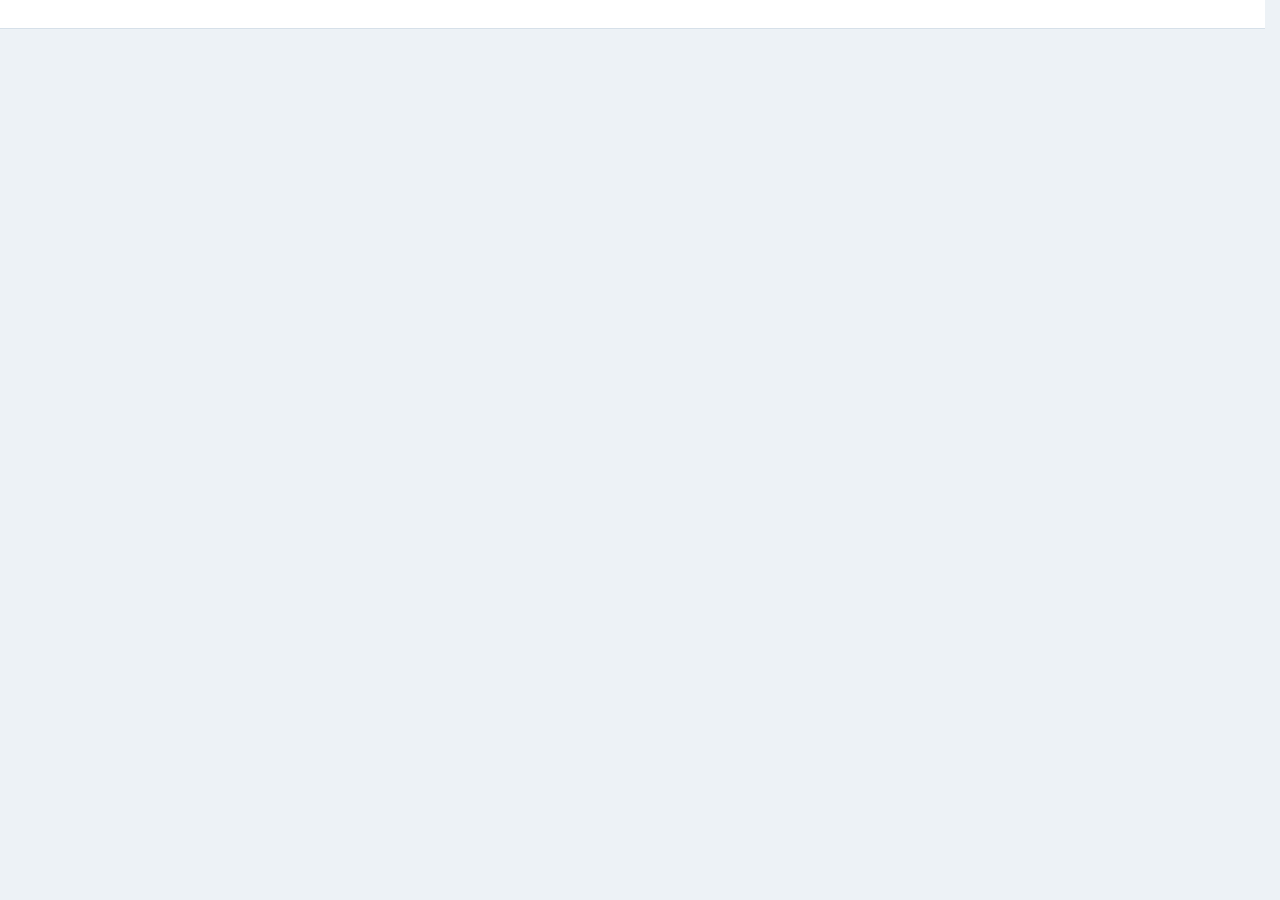
==== planner/index.html @ f63db045 "Planner ZenCar: pagina di accesso all'applicazione (cartella planner/) Solo il guscio senza logica: " ====
<!doctype html>
<html lang="it" data-theme="light" data-look="control">
<head>
<meta charset="utf-8">
<meta name="viewport" content="width=device-width, initial-scale=1, viewport-fit=cover">
<meta http-equiv="Content-Security-Policy" content="default-src 'self'; script-src 'self' https://cdn.jsdelivr.net https://cdnjs.cloudflare.com; worker-src 'self' blob:; style-src 'self' 'unsafe-inline' https://fonts.googleapis.com; font-src https://fonts.gstatic.com; connect-src 'self' https://lnkcymbocvonmaklofzm.supabase.co wss://lnkcymbocvonmaklofzm.supabase.co http://127.0.0.1:54321 ws://127.0.0.1:54321 https://cdnjs.cloudflare.com; img-src 'self' data: blob:; base-uri 'none'; form-action 'none'">
<meta name="referrer" content="no-referrer">
<title>Pianificazione Carrozzeria</title>
<link rel="preconnect" href="https://fonts.googleapis.com">
<link rel="preconnect" href="https://fonts.gstatic.com" crossorigin>
<link href="https://fonts.googleapis.com/css2?family=DM+Sans:opsz,wght@9..40,400;9..40,500;9..40,600;9..40,700&family=Inter:wght@300;400;500;600;700&family=Figtree:wght@300;400;500;600;700&family=Arimo:wght@400;500;600;700&display=swap" rel="stylesheet">
<link rel="stylesheet" href="planning.css">
<link rel="stylesheet" href="accesso.css">
</head>
<body>
<!-- le parti della pagina le riempie il server (server/planning.js) -->
<header class="top" data-k="intestazione"></header>
<main id="main" data-k="main"></main>
<dialog id="dlg" data-k="dlg"></dialog>
<div id="pop" class="pop" data-k="pop" hidden></div>
<script src="https://cdn.jsdelivr.net/npm/@supabase/supabase-js@2.117.2/dist/umd/supabase.js" integrity="sha384-Rj26LVGvoeRVR6+mwQmFfcR3QOBEwT+ZmuCWpuiqeTzJpCs0ER4ITAWGb4Hiy3Ok" crossorigin="anonymous"></script>
<script src="https://cdn.jsdelivr.net/npm/morphdom@2.7.8/dist/morphdom-umd.min.js" integrity="sha384-H9LbLjNYOs1B0xEiev/dWN+wPEUa21jl7OhKSNLbyKgwDD91VLJGCgvFUE2WvmTa" crossorigin="anonymous"></script>
<script src="config.js"></script>
<script src="guscio.js"></script>
<script src="accesso.js"></script>
</body>
</html>
---- planner/planning.css ----
/* Stile del planning: copiato da legacy/planning-v4.html (tutti i blocchi <style>, nello stesso ordine). */
:root{
  --bg:#E6E9EB; --surface:#FFFFFF; --surface-2:#F3F5F6; --ink:#1D2733; --muted:#5D6A77; --line:#CBD2D8;
  --grid:#E3E7EA; --grid-strong:#C3CBD2;
  --tape:#EBC65C; --tape-ink:#3B2F07; --ok:#2E8B57; --warn:#B9800F; --bad:#C0392B; --focus:#2F6FB2;
  --c-sr:#2F9E5E; --c-lat:#7E4FB8; --c-pv:#E8901C; --c-luc:#E0579B;
  --r:6px;
  --f:"Barlow",system-ui,-apple-system,"Segoe UI",Roboto,Arial,sans-serif;
  --fc:"Barlow Condensed","Arial Narrow",system-ui,sans-serif;
  box-sizing:border-box;
  padding-top:env(safe-area-inset-top,0px); padding-bottom:env(safe-area-inset-bottom,0px);
}
@media (prefers-color-scheme: dark){
  :root:not([data-theme="light"]){
    --bg:#151A20; --surface:#1E252D; --surface-2:#242C35; --ink:#E5EAEE; --muted:#9AA6B2; --line:#35404B;
    --grid:#232B33; --grid-strong:#36414C; --tape:#E3BD52; --tape-ink:#2A2104; --focus:#6FA6E0;
  }
}
:root[data-theme="dark"]{
  --bg:#151A20; --surface:#1E252D; --surface-2:#242C35; --ink:#E5EAEE; --muted:#9AA6B2; --line:#35404B;
  --grid:#232B33; --grid-strong:#36414C; --tape:#E3BD52; --tape-ink:#2A2104; --focus:#6FA6E0;
}
*,*::before,*::after{box-sizing:inherit}
[hidden]{display:none!important}
html{scroll-padding-top:env(safe-area-inset-top,0px)}
body{margin:0;background:var(--bg);color:var(--ink);font:15px/1.45 var(--f)}
button,input,select{font:inherit;color:inherit}
:focus-visible{outline:2px solid var(--focus);outline-offset:2px}
.top{position:sticky;top:env(safe-area-inset-top,0px);z-index:30;display:flex;align-items:center;gap:20px;flex-wrap:wrap;
  padding:10px 18px;background:var(--surface);border-bottom:1px solid var(--line)}
.brand{font:700 21px/1 var(--fc);letter-spacing:.01em;white-space:nowrap}
.brand .tape{background:var(--tape);color:var(--tape-ink);padding:3px 8px 2px;margin-right:2px;display:inline-block;transform:rotate(-1.5deg)}
.tabs{display:flex;gap:2px;flex-wrap:wrap}
.tabs button{border:0;background:none;padding:8px 12px;font:600 16px/1 var(--fc);color:var(--muted);cursor:pointer;border-radius:4px}
.tabs button:hover{color:var(--ink);background:var(--surface-2)}
.tabs button[aria-selected="true"]{color:var(--tape-ink);background:var(--tape)}
.save{margin-left:auto;font-size:13px;color:var(--muted)}
.save.bad{color:var(--bad)}
.alerts{margin-left:auto;border:0;background:var(--bad);color:#fff;border-radius:20px;padding:5px 12px;font:600 14px/1 var(--fc);cursor:pointer}
.alerts:not([hidden]) + .save{margin-left:0}
.qbox ~ .alerts,.qbox ~ .save{margin-left:0}
main{padding:16px 18px 40px;max-width:100%}
h2{font:700 24px/1.1 var(--fc);margin:0 0 4px}
h3{font:600 18px/1.2 var(--fc);margin:0}
.sub{color:var(--muted);margin:0 0 14px;max-width:72ch}
.bar{display:flex;align-items:center;gap:8px;flex-wrap:wrap;margin-bottom:12px}
.btn{border:1px solid var(--line);background:var(--surface);padding:7px 12px;border-radius:var(--r);cursor:pointer;font-weight:500;white-space:nowrap}
.btn:hover{border-color:var(--grid-strong);background:var(--surface-2)}
.btn.pri{background:var(--ink);color:var(--surface);border-color:var(--ink)}
.btn.pri:hover{opacity:.9}
.btn.tape{background:var(--tape);color:var(--tape-ink);border-color:transparent;font-weight:600}
.btn.danger{color:var(--bad)}
.btn.sm{padding:4px 9px;font-size:13px}
.btn[disabled]{opacity:.45;cursor:not-allowed}
select,input[type=text],input[type=number],input[type=date]{border:1px solid var(--line);background:var(--surface);border-radius:var(--r);padding:6px 8px;min-width:0}
input[type=number]{width:74px}
select.need{border-color:var(--bad);box-shadow:0 0 0 1px var(--bad)}
label.chk{display:inline-flex;align-items:center;gap:6px;cursor:pointer}
.muted{color:var(--muted)}
.small{font-size:13px}
.spacer{flex:1}
.panel{background:var(--surface);border:1px solid var(--line);border-radius:8px;padding:14px}
.empty{background:var(--surface);border:1px dashed var(--grid-strong);border-radius:8px;padding:28px;text-align:center}
.empty p{margin:0 0 14px;color:var(--muted)}
.note{background:var(--surface-2);border-left:3px solid var(--tape);padding:8px 10px;font-size:14px;border-radius:0 5px 5px 0}
.note.bad{border-left-color:var(--bad)}
.tag{display:inline-block;font:600 12px/1 var(--fc);padding:3px 6px 2px;border-radius:3px;background:var(--surface-2);border:1px solid var(--line);margin-left:6px}
.tag.y{background:var(--tape);color:var(--tape-ink);border-color:transparent}
.actions{display:flex;gap:6px;flex-wrap:wrap}
.row{display:flex;align-items:center;gap:8px;flex-wrap:wrap}
.dot{display:inline-block;width:11px;height:11px;border-radius:3px;background:var(--c);vertical-align:-1px;flex:none}

/* ---------- Calendario a giorni ---------- */
.week{display:grid;gap:10px;overflow-x:auto;padding-bottom:6px}
.day{background:var(--surface);border:1px solid var(--line);border-radius:8px;display:flex;flex-direction:column;min-width:0}
.day.today{border-color:var(--ink);box-shadow:0 0 0 1px var(--ink)}
.day.past{opacity:.6}
.dtop{padding:9px 11px 8px;border-bottom:1px solid var(--grid);display:flex;align-items:baseline;gap:8px}
.dtop .dn{font:700 17px/1 var(--fc)}
.day.today .dn{background:var(--tape);color:var(--tape-ink);padding:1px 5px;margin-left:-5px}
.dtop .tot{margin-left:auto;font:600 13px var(--fc);color:var(--muted);font-variant-numeric:tabular-nums}
.caps{padding:8px 11px 10px;display:grid;gap:7px;border-bottom:1px solid var(--grid);background:var(--surface-2)}
.cap{display:grid;grid-template-columns:1fr auto;gap:2px 8px;align-items:center;font-size:13px}
.cap .cn{display:flex;align-items:center;gap:6px;min-width:0;white-space:nowrap;overflow:hidden;text-overflow:ellipsis}
.cap .cv{font:600 14px var(--fc);font-variant-numeric:tabular-nums;white-space:nowrap}
.cap .cv small{font-weight:500;color:var(--muted)}
.cap .cv.over{color:var(--warn)}
.cap i{grid-column:1 / -1;display:block;height:6px;border-radius:3px;background:color-mix(in srgb,var(--c) 18%,var(--surface));overflow:hidden}
.cap i b{display:block;height:100%;background:var(--c)}
.cap.zero{opacity:.45}
.jobs{padding:8px;display:grid;gap:5px;align-content:start}
.job{display:flex;align-items:center;gap:8px;text-align:left;width:100%;border:1px solid color-mix(in srgb,var(--c) 45%,var(--line));border-left:5px solid var(--c);
  background:color-mix(in srgb,var(--c) 9%,var(--surface));border-radius:5px;padding:5px 7px;cursor:pointer;font-size:13px;line-height:1.2}
.job:hover{background:color-mix(in srgb,var(--c) 18%,var(--surface))}
.job b{font:700 14px var(--fc);letter-spacing:.03em;white-space:nowrap}
.job span{white-space:nowrap;overflow:hidden;text-overflow:ellipsis;min-width:0}
.job .h{white-space:nowrap}
.job span{color:var(--muted)}
.job .jt{display:flex;flex-direction:column;align-items:flex-start;color:var(--ink);flex:0 1 auto;line-height:1.15}
.job .jt em{font-style:normal;font-size:12px;font-weight:500;color:var(--muted);white-space:nowrap;overflow:hidden;text-overflow:ellipsis;max-width:100%}
.job .h{margin-left:auto;font:600 14px var(--fc);color:var(--ink);font-variant-numeric:tabular-nums}
.job.late{box-shadow:inset 0 0 0 1px var(--bad)}
.job.sel{outline:2px solid var(--ink);outline-offset:1px}
.status.neu{color:var(--muted)}
.tabs .cnt{display:inline-block;min-width:18px;padding:1px 5px;margin-left:3px;border-radius:9px;background:var(--ink);color:var(--surface);font-size:12px;line-height:16px;text-align:center}
.badt{color:var(--bad)}
.dgrid{display:grid;grid-template-columns:repeat(auto-fit,minmax(170px,1fr));gap:10px}
.dcell{display:grid;gap:5px}
.dcell .row{gap:6px}
.dbar{height:10px;border-radius:5px;background:color-mix(in srgb,var(--c) 16%,var(--surface));overflow:hidden;border:1px solid color-mix(in srgb,var(--c) 30%,var(--line))}
.dbar i{display:block;height:100%;background:var(--c)}
.strip{display:grid;grid-template-columns:repeat(10,minmax(92px,1fr));gap:6px;overflow-x:auto;padding-bottom:4px}
.sday{background:var(--surface);border:1px solid var(--line);border-radius:8px;padding:7px 8px;display:grid;gap:5px;justify-items:start;font-size:12px;min-height:118px}
.sday b{font:700 14px var(--fc)}
.sday.today b{background:var(--tape);color:var(--tape-ink);padding:0 4px}
.sday.dropt{outline:2px dashed var(--ink);outline-offset:2px;background:color-mix(in srgb,var(--tape) 16%,var(--surface))}
.sbars{display:flex;gap:4px;align-items:flex-end;height:40px}
.sb{display:flex;align-items:flex-end;width:12px;height:100%;border-radius:3px;background:color-mix(in srgb,var(--c) 20%,var(--surface));border:1px solid color-mix(in srgb,var(--c) 40%,var(--line));overflow:hidden}
.sb i{display:block;width:100%;background:var(--c)}
.sday{position:relative}
.pvw{position:absolute;left:6px;right:6px;bottom:6px;font:700 12px var(--fc);color:#fff;background:var(--tape);border-radius:999px;padding:3px 8px;text-align:center;white-space:nowrap;overflow:hidden;text-overflow:ellipsis;pointer-events:none}
.pvw:empty{display:none}
.pgrid{display:grid;grid-template-columns:repeat(auto-fill,minmax(230px,1fr));gap:10px}
.pcard{background:var(--surface);border:1px solid var(--line);border-radius:10px;padding:12px;display:grid;gap:8px;cursor:grab;align-content:start;box-shadow:0 1px 0 var(--line)}
.pcard:hover{border-color:var(--grid-strong)}
.pcard.focus{outline:none}
.pcard.dragging{opacity:.35}
.pcard .grip{margin-left:auto;color:var(--muted);font-size:18px;line-height:1}
.pmeta{display:flex;flex-direction:column;line-height:1.25}
.ptot{display:flex;align-items:baseline;gap:6px}
.ptot b{font:700 30px/1 var(--fc);font-variant-numeric:tabular-nums;white-space:nowrap}
.pstack{display:flex;height:10px;border-radius:5px;overflow:hidden;background:var(--grid)}
.pstack i{display:block;height:100%;background:var(--c)}
.prows{display:grid;gap:3px}
.prow{display:grid;grid-template-columns:auto 1fr auto auto;gap:6px;align-items:center;font-size:13px}
.prow b{font:600 14px var(--fc);font-variant-numeric:tabular-nums}
.prow .muted{font-size:12px;min-width:52px;text-align:right}
.pghost{position:fixed;z-index:90;pointer-events:none;display:flex;gap:8px;align-items:center;background:var(--surface);border:1px solid var(--line);border-radius:8px;padding:6px 10px;box-shadow:0 8px 22px rgba(0,0,0,.25);font:700 15px var(--fc)}
.opts{display:grid;grid-template-columns:repeat(auto-fill,minmax(112px,1fr));gap:6px}
.opt{border:1px solid var(--line);background:var(--surface);border-radius:6px;padding:6px 8px;text-align:left;cursor:pointer;display:grid;gap:1px;font-size:12px}
.opt b{font:700 14px var(--fc)}
.opt span{color:var(--muted)}
.opt:hover{border-color:var(--grid-strong)}
.opt.on{border-color:var(--ink);box-shadow:inset 0 0 0 1px var(--ink);background:color-mix(in srgb,var(--tape) 18%,var(--surface))}
.opt.on span{color:var(--ink)}
:root{--dry:#7FA7C9}
.qbox{margin-left:auto;width:210px;border:1px solid var(--line);background:var(--surface-2);border-radius:20px;padding:6px 12px;font:600 14px var(--fc);letter-spacing:.04em;text-transform:uppercase}
.qbox::placeholder{text-transform:none;letter-spacing:0;font-weight:500}
.seg{display:inline-flex;border:1px solid var(--line);border-radius:var(--r);overflow:hidden}
.seg button{border:0;background:var(--surface);padding:7px 12px;cursor:pointer;font-weight:500}
.seg button+button{border-left:1px solid var(--line)}
.seg button[aria-pressed="true"]{background:var(--ink);color:var(--surface)}
.cap em.flex{grid-column:1 / -1;font-style:normal;font-size:12px;color:var(--c);font-weight:600;filter:brightness(.8)}
.job.pin{border-left-width:7px;background:color-mix(in srgb,var(--c) 16%,var(--surface))}
.job .pinic{width:12px;height:12px;flex:none;color:var(--ink);margin-right:-4px}
.job.ess{--c:var(--dry);border-style:dashed;background:repeating-linear-gradient(135deg,color-mix(in srgb,var(--dry) 14%,var(--surface)) 0 6px,var(--surface) 6px 12px);cursor:pointer}
.job.dim{opacity:.28}
.job.hit{box-shadow:0 0 0 2px var(--tape)}
.week .job[data-drag]{cursor:grab}
.jobs > *{min-width:0}
.job{min-width:0;overflow:hidden}
.job span:not(.h){flex:1 1 auto}
body.dragmode,body.dragmode *{cursor:grabbing!important;user-select:none}
.job.dragging{opacity:.35}
.job.ghost{position:fixed;z-index:80;pointer-events:none;box-shadow:0 8px 20px rgba(0,0,0,.25);transform:rotate(-2deg)}
.day.dropt{outline:2px dashed var(--ink);outline-offset:2px;background:color-mix(in srgb,var(--tape) 12%,var(--surface))}
.day.flash{animation:fl 1.4s ease-out}
@keyframes fl{0%{box-shadow:0 0 0 4px var(--tape)}100%{box-shadow:0 0 0 0 transparent}}
.flowx{margin-left:auto;font-size:12px;color:var(--muted);white-space:nowrap}
.flowx .bad{color:var(--bad);font-weight:600}
.pedit{display:grid;gap:6px;border-top:1px solid var(--grid);padding-top:8px}
.pedit input[type=date]{padding:3px 6px;font-size:13px}
.ksum{display:grid;grid-template-columns:repeat(auto-fit,minmax(150px,1fr));gap:10px;margin-bottom:12px}
.ksum div{background:var(--surface);border:1px solid var(--line);border-radius:8px;padding:9px 12px}
.ksum span{display:block;font-size:12px;color:var(--muted)}
.ksum b{font:700 24px/1.1 var(--fc);font-variant-numeric:tabular-nums}
.lgrid{display:grid;grid-template-columns:repeat(7,minmax(0,1fr));gap:6px}
.lgrid .wd{font:600 13px var(--fc);color:var(--muted);padding-left:4px}
.lday{border:1px solid var(--line);border-left:5px solid var(--lv,var(--grid-strong));border-radius:6px;background:var(--surface);padding:6px 7px;text-align:left;cursor:pointer;display:flex;flex-direction:column;gap:4px;min-height:96px;font-size:12px;min-width:0;overflow:hidden}
.lday:hover{background:var(--surface-2)}
.lday.lv1{--lv:var(--ok)} .lday.lv2{--lv:var(--warn)} .lday.lv3{--lv:var(--bad)}
.lday.off{background:transparent;border-style:dashed;border-left-width:1px;cursor:default;color:var(--muted)}
.lday.past{opacity:.6}
.lday.today .lh b{background:var(--tape);color:var(--tape-ink);padding:0 4px}
.lh{display:flex;align-items:baseline;gap:6px}
.lh b{font:700 16px/1.1 var(--fc)}
.lh em{margin-left:auto;font:700 15px var(--fc);font-style:normal;color:var(--lv)}
.lstack{display:flex;height:7px;border-radius:3px;overflow:hidden;background:var(--grid)}
.lstack i{display:block;height:100%;background:var(--c)}
.lnum{color:var(--muted);font-variant-numeric:tabular-nums}
.lrow{display:flex;flex-wrap:wrap;gap:3px;align-items:center}
.lk{font-size:11px;color:var(--muted);width:100%}
.lt{font:600 11px/1 var(--fc);letter-spacing:.03em;border:1px solid var(--line);border-radius:3px;padding:2px 4px;white-space:nowrap}
.lt.in{background:var(--surface-2)} .lt.out{border-color:var(--ink)} .lt.out.bad{border-color:var(--bad);color:var(--bad)} .lt.more{border-style:dashed}
@media (max-width:640px){ .qbox{width:110px} .lday{min-height:56px;padding:4px} .lday .lrow,.lday .lnum{display:none} .lh em{font-size:12px} }
.car.sb .ph,.car.sb .ptrack i,.job.sb,.pop.sb .dot{--c:#98A1AA!important}
.car.sb{background:var(--surface-2);border-style:dashed}
.sbbar{display:flex;gap:8px;flex-wrap:wrap;align-items:center;margin-bottom:12px;padding:10px 12px;background:var(--surface);border:1px dashed var(--grid-strong);border-radius:8px}
.sbbar h3{font-size:16px;margin-right:4px}
.sbbar .job{width:auto}
.sbwhy{font-size:13px;color:var(--muted)}
.dops{display:flex;align-items:center;gap:6px;flex-wrap:wrap;padding:6px 11px;border-bottom:1px solid var(--grid);font-size:12px}
.dops button{border:1px solid var(--line);background:var(--surface);border-radius:5px;padding:2px 8px;cursor:pointer;font:600 13px var(--fc)}
.dops button:hover{background:var(--surface-2);border-color:var(--grid-strong)}
.dops .mod{color:var(--warn);font-weight:600}
.mgrid{display:grid;grid-template-columns:repeat(7,minmax(0,1fr));gap:6px;margin-top:10px}
.mgrid .wd{font:600 13px var(--fc);color:var(--muted);padding-left:4px}
.mday{border:1px solid var(--line);border-radius:6px;background:var(--surface);padding:6px 7px;text-align:left;cursor:pointer;display:flex;flex-direction:column;gap:1px;min-height:64px;font-size:12px;line-height:1.25;min-width:0;overflow:hidden}
.mday:hover{border-color:var(--grid-strong);background:var(--surface-2)}
.mday b{font:700 16px/1.1 var(--fc);align-self:flex-start}
.mday.off{background:transparent;border-style:dashed;cursor:default;color:var(--muted)}
.mday.mod{border-color:var(--warn);box-shadow:inset 0 0 0 1px var(--warn)}
.mday.today b{background:var(--tape);color:var(--tape-ink);padding:0 4px}
.mday .mx{color:var(--warn);font-weight:600}
.dayt input[type=number]{width:64px}
.dayt select{min-width:0;max-width:170px}
.dayt tr.abs td{color:var(--muted)}
.dayt tr.abs strong{text-decoration:line-through}
@media (max-width:640px){ .mday{min-height:48px;padding:4px} .mday span{display:none} .mday.mod b{color:var(--warn)} }
.nojobs{color:var(--muted);font-size:13px;padding:4px 3px}
.legend{display:flex;gap:14px;flex-wrap:wrap;margin-top:12px;font-size:13px;color:var(--muted);align-items:center}

/* ---------- Vetture ---------- */
.cards{display:grid;gap:10px}
.car{background:var(--surface);border:1px solid var(--line);border-radius:8px;padding:12px 14px;display:grid;gap:10px}
.car.focus{outline:2px solid var(--tape)}
.carhead{display:flex;align-items:center;gap:12px;flex-wrap:wrap}
.plate{display:inline-flex;align-items:stretch;border:1.5px solid #20262d;border-radius:4px;background:#fff;color:#111;font:700 17px/1 var(--fc);letter-spacing:.06em;overflow:hidden}
.plate::before,.plate::after{content:"";width:9px;background:#1F4AA8}
.plate b{padding:5px 8px 4px;font-weight:700}
.carmeta{display:flex;flex-direction:column}
.carmeta strong{font-weight:600}
.status{margin-left:auto;font:600 14px var(--fc);padding:3px 9px;border-radius:20px;border:1.5px solid currentColor;white-space:nowrap}
.status.ok{color:var(--ok)} .status.warn{color:var(--warn)} .status.bad{color:var(--bad)}
.dates{display:flex;gap:18px;flex-wrap:wrap;font-size:14px}
.dates div span{display:block;font-size:12px;color:var(--muted)}
.dates .alert{color:var(--bad);font-weight:600}
.chain{display:flex;gap:6px;flex-wrap:wrap}
.ph{display:flex;gap:7px;align-items:flex-start;border:1px solid var(--line);border-left:5px solid var(--c);border-radius:5px;padding:5px 8px;font-size:13px;line-height:1.25;min-width:130px;background:var(--surface);cursor:pointer}
.ph b{display:block;font:600 14px var(--fc)}
.ph .when{color:var(--muted)}
.ph.done{background:color-mix(in srgb,var(--c) 12%,var(--surface))}
.ph.done b{text-decoration:line-through}
.ph input{margin:2px 0 0}
.ptrack{display:flex;height:8px;border-radius:4px;overflow:hidden;background:var(--grid);max-width:560px}
.ptrack i{display:block;height:100%;background:color-mix(in srgb,var(--c) 22%,var(--surface));box-shadow:inset -2px 0 0 var(--surface)}
.ptrack i.done{background:var(--c)}

/* ---------- Operai ---------- */
.wtop{display:flex;gap:18px;flex-wrap:wrap;align-items:flex-end}
.wtop label{display:grid;gap:4px;font-size:13px;color:var(--muted)}
.wtop label input{color:var(--ink);font-size:16px}
.wtop .big{width:90px;font:700 22px var(--fc);padding:4px 8px}
.wtable{width:100%;border-collapse:collapse;font-size:14px}
.wtable td,.wtable th{text-align:left;padding:7px 8px;border-bottom:1px solid var(--grid);vertical-align:middle}
.wtable th{font:600 13px var(--fc);color:var(--muted)}
.wtable td.n{font:700 16px var(--fc);color:var(--muted);width:34px}
.wtable select{min-width:190px}
.wtable input[type=text]{width:150px}
.split{display:flex;gap:6px;flex-wrap:wrap;font-size:13px}
.split span{display:inline-flex;align-items:center;gap:4px;white-space:nowrap}
.potgrid{display:grid;grid-template-columns:repeat(auto-fit,minmax(170px,1fr));gap:10px;margin-top:10px}
.pot{border:1px solid var(--line);border-top:5px solid var(--c);border-radius:6px;padding:10px 12px;background:var(--surface)}
.pot b{display:block;font:700 26px/1 var(--fc);margin-top:4px;font-variant-numeric:tabular-nums}
.pot span{font-size:13px;color:var(--muted)}

/* ---------- Impostazioni ---------- */
.sgrid{display:grid;grid-template-columns:repeat(auto-fit,minmax(280px,1fr));gap:12px;align-items:start}
.fl{display:grid;gap:10px}
.fl .row > span.lbl{font-size:13px;color:var(--muted);min-width:150px}
.days{display:flex;gap:4px;flex-wrap:wrap}
.days label{border:1px solid var(--line);border-radius:5px;padding:4px 8px;cursor:pointer;font-size:14px}
.days input{margin-right:4px}

/* ---------- Dialog / popover ---------- */
dialog{border:1px solid var(--line);border-radius:10px;background:var(--surface);color:var(--ink);padding:0;width:min(600px,94vw);max-height:90vh}
dialog::backdrop{background:rgba(10,14,18,.45)}
.dh{padding:14px 18px;border-bottom:1px solid var(--grid);display:flex;align-items:center;gap:10px}
.db{padding:14px 18px;overflow:auto;max-height:calc(90vh - 130px);display:grid;gap:12px}
.df{padding:12px 18px;border-top:1px solid var(--grid);display:flex;gap:8px;justify-content:flex-end;flex-wrap:wrap}
.fgrid{display:grid;grid-template-columns:repeat(auto-fit,minmax(170px,1fr));gap:10px}
.fgrid label{display:grid;gap:3px;font-size:13px;color:var(--muted)}
.fgrid label input,.fgrid label select{color:var(--ink);font-size:15px}
.phtable{width:100%;border-collapse:collapse;font-size:14px}
.phtable td,.phtable th{padding:5px 6px;border-bottom:1px solid var(--grid);text-align:left}
.phtable th{font:600 13px var(--fc);color:var(--muted)}
.pop{position:fixed;z-index:50;background:var(--surface);border:1px solid var(--line);border-radius:8px;box-shadow:0 8px 28px rgba(0,0,0,.2);padding:12px 14px;width:330px;max-width:calc(100vw - 16px);display:grid;gap:8px;font-size:14px}
.pop .carhead{flex-wrap:nowrap;gap:8px}
.pop .carhead .muted{overflow:hidden;text-overflow:ellipsis;white-space:nowrap;min-width:0}
.pop strong{white-space:nowrap}
.pop .pl{display:grid;gap:3px}
.pop .pl div{display:flex;align-items:center;gap:6px}
.pop .pl div.cur{font-weight:600}
.pop .pl div.dn{text-decoration:line-through;color:var(--muted)}
.x{margin-left:auto;border:0;background:none;font-size:22px;line-height:1;width:32px;height:32px;border-radius:6px;cursor:pointer;color:var(--muted);flex:none}
.x:hover{background:var(--surface-2);color:var(--ink)}

/* ---------- Importa ---------- */
.imp{display:grid;grid-template-columns:minmax(260px,360px) minmax(0,1fr);gap:16px;align-items:start}
@media (max-width:900px){ .imp{grid-template-columns:1fr} }
.drop{border:2px dashed var(--grid-strong);border-radius:10px;padding:26px 18px;text-align:center;background:var(--surface);display:grid;gap:10px;justify-items:center}
.drop.over{border-color:var(--tape);background:color-mix(in srgb,var(--tape) 14%,var(--surface))}
.drop h3{font-size:20px}
.drop p{margin:0;color:var(--muted);font-size:14px;max-width:34ch}
.flow{display:grid;gap:6px;font-size:14px}
.flow div{display:flex;gap:8px;align-items:baseline}
.flow b{font:700 15px var(--fc);background:var(--ink);color:var(--surface);min-width:22px;text-align:center;border-radius:3px;padding:1px 0}
.calc{width:100%;border-collapse:collapse;font-size:14px}
.calc th,.calc td{padding:6px 8px;border-bottom:1px solid var(--grid);text-align:left;vertical-align:middle}
.calc th{font:600 13px var(--fc);color:var(--muted)}
.calc td.n,.calc th.n{text-align:right;font-variant-numeric:tabular-nums}
.calc input[type=number]{width:80px;text-align:right}
.calc tr.tot td{font-weight:600;border-bottom:2px solid var(--grid-strong)}
.spin{display:inline-block;width:16px;height:16px;border:2px solid var(--grid-strong);border-top-color:var(--ink);border-radius:50%;animation:sp 0.9s linear infinite;vertical-align:-3px;margin-right:6px}
@keyframes sp{to{transform:rotate(360deg)}}
.pratica{font-size:13px;color:var(--muted)}
@media (max-width:640px){ main{padding:12px 10px 40px} .top{gap:10px;padding:8px 10px} .status{margin-left:0} }
@media (prefers-reduced-motion: reduce){ *{transition:none!important;animation:none!important} }

/* ================= Stile "Morbido": bianco, grigi chiari, selezioni arancioni ================= */
:root,:root:not([data-theme="light"]),:root[data-theme="dark"]{
  color-scheme:light;
  --bg:#FFFFFF; --surface:#EDEDEA; --surface-2:#E3E3DF; --ink:#222220; --muted:#86867F; --line:#E5E5E1;
  --grid:#E6E6E2; --grid-strong:#D2D2CC; --tape:#FF7A1A; --tape-ink:#FFFFFF; --focus:#FF7A1A;
  --ok:#2F9A63; --warn:#C98A0B; --bad:#D9442F;
  --c-sr:#4CB07A; --c-lat:#9372D1; --c-pv:#F2B53A; --c-luc:#EE7DB3; --dry:#8FB4D6;
  --f:"DM Sans",system-ui,-apple-system,"Segoe UI",Roboto,Arial,sans-serif; --fc:var(--f); --r:12px;
}
body{background:#fff;font-size:14.5px}
.top{background:#fff;border:0;padding:14px 32px;gap:20px}
.tabs{gap:4px;background:var(--surface);padding:4px;border-radius:999px}
.tabs button{font:500 14px var(--f);color:var(--muted);padding:8px 16px;border-radius:999px}
.tabs button:hover{background:#fff;color:var(--ink)}
.tabs button[aria-selected="true"]{background:var(--tape);color:#fff}
.tabs .cnt{background:var(--tape);font-weight:600}
.tabs button[aria-selected="true"] .cnt{background:#fff;color:var(--tape)}
.alerts{background:var(--bad);border-radius:999px;font:600 13px var(--f);padding:7px 14px}
.save{font-size:12px}
main{padding:20px 32px 48px}
h2{font:700 26px/1.15 var(--f);letter-spacing:-.02em}
h3{font:600 16px var(--f)}
.sub{color:var(--muted)}
.btn{border:0;background:var(--surface);border-radius:999px;padding:8px 16px;font-weight:500}
.btn:hover{background:var(--surface-2);border-color:var(--grid-strong)}
.btn.sm{padding:5px 12px}
.btn.pri{background:var(--ink);color:#fff}
.btn.pri:hover{background:#000;opacity:1}
.btn.tape{background:var(--tape);color:#fff}
.btn.danger{color:var(--bad)}
select,input[type=text],input[type=number],input[type=date],input[type=time]{border:1px solid var(--line);background:#fff;border-radius:10px;padding:7px 10px}
select:focus,input:focus{outline:none;border-color:var(--tape);box-shadow:0 0 0 3px color-mix(in srgb,var(--tape) 20%,transparent)}
select.need{border-color:var(--tape);box-shadow:0 0 0 3px color-mix(in srgb,var(--tape) 22%,transparent)}
input[type=checkbox]{accent-color:var(--tape)}
.seg{border:0;background:var(--surface);border-radius:999px;padding:3px}
.seg button{background:transparent;border:0!important;border-radius:999px;padding:6px 14px}
.seg button[aria-pressed="true"]{background:var(--tape);color:#fff}
.qbox{background:var(--surface);border:0;font:500 14px var(--f);letter-spacing:0;text-transform:none;padding:9px 16px;width:220px}
.qbox:focus{background:#fff;box-shadow:0 0 0 2px var(--tape)}
.panel,.day,.car,.pcard,.sday,.ksum div,.lday,.empty,.sbbar,.mday,.pot{background:var(--surface);border:0;border-radius:20px}
.panel,.car,.pcard{padding:18px}
.note{background:#FFF4EB;border-left:0;border-radius:14px;padding:10px 14px}
.note.bad{background:#FDECEA;color:#8A2A1E}
.empty{border:0}
.tag{border:0;background:#fff;border-radius:999px;padding:3px 8px;font:600 11px var(--f)}
.tag.y{background:var(--tape);color:#fff}
.week{gap:14px}
.day.today{box-shadow:none;background:#FFF1E6}
.day.today .dn{background:var(--tape);color:#fff;border-radius:999px;padding:2px 10px;margin:0}
.day.past{opacity:.55}
.dtop,.dops,.caps{border:0}
.dtop{padding:14px 14px 6px}
.dtop .dn{font:700 16px var(--f)}
.dtop .tot{font:600 13px var(--f)}
.dops{padding:2px 14px 8px}
.dops button{border:0;background:#fff;border-radius:999px;font:500 12px var(--f);padding:3px 10px}
.caps{background:transparent;padding:6px 14px 12px}
.cap .cv{font:600 13px var(--f)}
.cap i{height:6px;background:#fff}
.cap .cv.over{color:var(--warn)}
.jobs{padding:6px 10px 12px;gap:6px}
.job{background:#fff;border:0;border-radius:8px;padding:6px 12px 6px 10px;font-size:12.5px}
.job::before{content:"";width:8px;height:8px;border-radius:50%;background:var(--c);flex:none}
.job:hover{background:#fff;box-shadow:0 2px 8px rgba(0,0,0,.07)}
.job b{font:700 13px var(--f);letter-spacing:.01em}
.job .h{font:600 13px var(--f);overflow:visible}
.job.sel{outline:none;box-shadow:0 0 0 2px var(--tape)}
.job.late{box-shadow:inset 0 0 0 1.5px var(--bad)}
.job.pin{border:0;background:#fff;box-shadow:inset 0 0 0 1.5px var(--c)}
.job.ess{border:0;background:repeating-linear-gradient(135deg,#EDF3F9 0 6px,#fff 6px 12px)}
.job.hit{box-shadow:0 0 0 2px var(--tape)}
.job.ghost{border-radius:8px}
.day.dropt,.sday.dropt{outline:2px dashed var(--tape);outline-offset:2px;background:#FFF1E6}
.sbbar{padding:12px 16px}
.sbbar .job{width:auto}
.plate{border:0;background:#fff;border-radius:999px;font:700 14px var(--f);letter-spacing:.05em;color:var(--ink);padding:0 4px}
.plate::before,.plate::after{display:none}
.status{border:0;background:#fff;border-radius:999px;font:600 12px var(--f);padding:5px 12px}
.dot{border-radius:50%}
.ph{border:0;border-radius:14px;background:#fff;padding:8px 12px}
.ph::before{content:"";width:8px;height:8px;border-radius:50%;background:var(--c);flex:none;margin-top:4px}
.ph.done{background:color-mix(in srgb,var(--c) 14%,#fff)}
.ptot b{font:700 32px var(--f);letter-spacing:-.03em}
.pstack,.ptrack,.lstack,.dbar{border-radius:999px;border:0}
.ptrack i{box-shadow:none}
.sday{padding:10px}
.sday.today{background:#FFF1E6}
.sday.today b{background:var(--tape);color:#fff;border-radius:999px;padding:0 8px}
.sb{border:0;background:#fff;border-radius:6px}
.lday{border-left:0;box-shadow:inset 4px 0 0 var(--lv,var(--grid-strong))}
.lday.off{background:transparent;box-shadow:inset 0 0 0 1px var(--line)}
.lday.today .lh b{background:var(--tape);color:#fff;border-radius:999px;padding:0 8px}
.lh em{font:700 14px var(--f)}
.lt{border:0;background:#fff;border-radius:999px;padding:3px 7px;font:600 11px var(--f)}
.lt.out{box-shadow:inset 0 0 0 1px var(--ink)}
.lt.out.bad{box-shadow:inset 0 0 0 1px var(--bad)}
.ksum b{font:700 24px var(--f)}
.mday.today b{background:var(--tape);color:#fff;border-radius:999px;padding:0 8px}
.mday.mod{box-shadow:inset 0 0 0 1.5px var(--tape);border:0}
.mday .mx{color:var(--tape)}
.mday.off{background:transparent;box-shadow:inset 0 0 0 1px var(--line)}
.pot{border-top:0;box-shadow:inset 0 4px 0 var(--c)}
.pot b{font:700 26px var(--f)}
.wtable td,.wtable th,.phtable td,.phtable th,.calc td,.calc th{border-color:var(--line)}
.wtable th,.phtable th,.calc th{font:600 12px var(--f);color:var(--muted)}
.wtable td.n{font:700 15px var(--f)}
.days label{border:0;background:#fff;border-radius:999px;padding:5px 12px}
.drop{border-radius:20px;border-color:var(--grid-strong);background:var(--surface)}
.drop.over{border-color:var(--tape);background:#FFF1E6}
.flow b{background:var(--tape);border-radius:999px;font:700 13px var(--f);min-width:22px}
.opt{border:0;background:var(--surface);border-radius:14px}
.opt.on{background:#FFF1E6;box-shadow:inset 0 0 0 2px var(--tape)}
dialog{border:0;border-radius:24px;box-shadow:0 20px 60px rgba(0,0,0,.18)}
dialog::backdrop{background:rgba(30,30,28,.35)}
.dh,.df{border-color:var(--line)}
.pop{background:#fff;border:0;border-radius:20px;box-shadow:0 12px 40px rgba(0,0,0,.16);padding:14px 16px}
.x{border-radius:999px}
.legend .dot{border-radius:50%}
/* indicatori bianchi su grigio: filetto sottile per renderli leggibili */
:root{--hair:#C9C9C2}
.tag,.dops button,.plate,.status,.lt,.sb,.job,.ph,.opt,.days label,.pot,.panel .dcell{border:1px solid var(--hair)}
.job.ess{border:1px dashed #9DB9D3}
.job.pin{box-shadow:inset 0 0 0 1.5px var(--c);border-color:var(--c)}
.tag.y{border-color:var(--tape)}
.cap i,.pstack,.ptrack,.lstack{background:#DADAD4}
.dbar{border:1px solid var(--hair)}
.panel .mday:not(.off){border:1px solid var(--hair)}
.car .btn:not(.pri):not(.tape),.pcard .btn:not(.pri):not(.tape),.panel .btn:not(.pri):not(.tape),.sbbar .btn:not(.pri):not(.tape),.empty .btn:not(.pri):not(.tape),.note .btn:not(.pri):not(.tape){border:1px solid var(--hair)}
select,input[type=text],input[type=number],input[type=date],input[type=time]{border-color:var(--hair)}
:root[data-fw="300"] body{font-weight:300}
.fontlist{display:grid;gap:6px}
.fopt{display:grid;grid-template-columns:auto 1fr;gap:2px 10px;align-items:center;border:1px solid var(--hair);background:#fff;border-radius:14px;padding:8px 12px;cursor:pointer;text-align:left}
.fopt.on{border-color:var(--tape);box-shadow:inset 0 0 0 1px var(--tape);background:#FFF6EE}
.fopt input{grid-row:span 2;accent-color:var(--tape)}
.fopt .fs{font-size:15px;color:var(--ink)}
.fopt .fn{font:500 12px system-ui,sans-serif;color:var(--muted)}
.fopt .miss{color:var(--bad)}
/* elementi annidati nei riquadri grigi: bianchi, per staccare */
.car .btn:not(.pri):not(.tape),.pcard .btn:not(.pri):not(.tape),.panel .btn:not(.pri):not(.tape),.sbbar .btn:not(.pri):not(.tape),.empty .btn:not(.pri):not(.tape),.note .btn:not(.pri):not(.tape){background:#fff}
.car .btn:not(.pri):not(.tape):hover,.pcard .btn:not(.pri):not(.tape):hover,.panel .btn:not(.pri):not(.tape):hover{background:var(--surface-2)}
.panel .pot,.panel .mday:not(.off),.panel .dcell{background:#fff}
.pot{box-shadow:none}
.pot > span:first-child{display:flex;align-items:center;gap:6px}
.pot > span:first-child::before{content:"";width:9px;height:9px;border-radius:50%;background:var(--c);flex:none}
dialog{background:#fff}
dialog .btn:not(.pri):not(.tape){background:var(--surface)}
/* box nei giorni: rettangolari */
.dops button{border-radius:6px}
.day.today .dn{border-radius:6px}
/* parcheggio: riquadri tutti uguali, bordo per lo stato dei ricambi */
.pgrid{grid-template-columns:repeat(auto-fill,minmax(250px,1fr));grid-auto-rows:1fr;gap:12px}
.pcard{display:flex;flex-direction:column;gap:7px;padding:14px;border:3px solid var(--hair);font-size:13px}
.pcard.rc-ok{border-color:#3BA569}
.pcard.rc-att{border-color:#E9B90C}
.pcard .pmeta strong,.pcard .pmeta .small{white-space:nowrap;overflow:hidden;text-overflow:ellipsis}
.pcard .ptot b{font-size:24px}
.pcard .prow{font-size:12px}
.pcard .prow.zero{opacity:.38}
.pcard .actions{margin-top:auto}
.rcsel{display:grid;grid-template-columns:repeat(3,1fr);gap:4px;font-size:11.5px}
.rcsel span{grid-column:1 / -1}
.rcsel button{white-space:nowrap;padding:4px 2px}
.rcsel span{color:var(--muted)}
.rcsel button{border:1px solid var(--hair);background:#fff;border-radius:6px;padding:3px 7px;cursor:pointer;font:500 11.5px var(--f);color:var(--muted)}
.rcsel button[aria-pressed="true"]{background:var(--ink);border-color:var(--ink);color:#fff}
.rclegend{display:flex;align-items:center;gap:6px;font-size:12px;color:var(--muted)}
.rclegend i{display:inline-block;width:14px;height:10px;border-radius:3px;border:3px solid #3BA569;margin-left:8px}
.rclegend i.att{border-color:#E9B90C}
.tag.rcw{background:#FFF6D6;border-color:#E9B90C;color:#7A5C00}
.note.warnn{background:#FFF6D6;color:#6B5000}
/* bacheca */
.board{margin-top:18px;background:var(--surface);border-radius:20px;padding:16px 18px;display:grid;gap:10px}
.bh{display:flex;align-items:baseline;gap:12px;flex-wrap:wrap}
.bh h3{font-size:18px}
.bempty{font-size:13px;color:var(--muted);background:#fff;border:1px solid var(--hair);border-radius:12px;padding:10px 14px}
.bitem{background:#fff;border:1px solid var(--hair);border-left:4px solid var(--bad);border-radius:12px;padding:12px 14px;display:grid;gap:8px}
.bitem.told{border-left-color:var(--warn)}
.bt{display:flex;align-items:center;gap:10px;flex-wrap:wrap}
.bwhen{margin-left:auto;font-weight:700;font-size:13px}
.bwhen.over{color:var(--bad)}
.bdate{display:inline-flex;align-items:center;gap:6px;font-size:12px;color:var(--muted)}
.bdate input{padding:3px 6px;font-size:12px}
.board .btn:not(.pri):not(.tape){background:#fff;border:1px solid var(--hair)}
.bchip .btn{padding:3px 10px}
.panel .dcell{border-radius:12px;padding:8px 10px}
.bsug{display:flex;flex-wrap:wrap;gap:6px;align-items:center;border-top:1px dashed var(--hair);padding-top:8px}
.bchip{display:inline-flex;align-items:center;gap:6px;background:var(--surface);border-radius:8px;padding:4px 4px 4px 10px;font-size:12px}
.okt{color:var(--ok);font-weight:600}
@media (max-width:640px){ .top{padding:10px 12px} main{padding:14px 12px 40px} .tabs button{padding:7px 11px} }

/* ================= Uniformità: angoli contenuti, controlli allineati ================= */
:root{--rb:8px;--rc:5px}
/* riquadri */
.panel,.day,.car,.pcard,.sday,.ksum div,.lday,.empty,.sbbar,.mday,.pot,.board,.bitem,.bempty,.note,.panel .dcell,.ph,.opt,.fopt,.pop,dialog,.drop,.lday.off,.mday.off,.day.dropt,.sday.dropt{border-radius:var(--rb)}
dialog{border-radius:10px}
/* elementi piccoli dentro i riquadri */
.job,.job.ghost,.plate,.status,.tag,.lt,.dops button,.day.today .dn,.sday.today b,.lday.today .lh b,.mday.today b,.bchip,.rcsel button,.days label,.sb,.cap i,.pstack,.ptrack,.lstack,.dbar,.pvw,.tabs .cnt{border-radius:var(--rc)}
.cap i b,.pstack i,.lstack i{border-radius:0}
/* controlli: stessa altezza, stesso raggio, testo centrato */
.btn,.seg,.qbox,select,input[type=text],input[type=number],input[type=date],input[type=time],.x{border-radius:var(--rc)}
.btn{display:inline-flex;align-items:center;justify-content:center;gap:6px;height:34px;padding:0 14px;font-size:13.5px;line-height:1;white-space:nowrap}
.btn.sm{height:28px;padding:0 10px;font-size:12.5px}
select,input[type=text],input[type=number],input[type=date],input[type=time]{height:34px;padding:0 10px}
.bdate input,.pedit input[type=date],.qbox{height:30px}
.seg{padding:3px}
.seg button{border-radius:4px;height:28px;padding:0 12px;display:inline-flex;align-items:center}
.tabs{border-radius:var(--rb);padding:4px}
.tabs button{border-radius:var(--rc);height:34px;padding:0 14px;display:inline-flex;align-items:center;gap:6px}
.qbox{padding:0 12px}
/* righe di pulsanti: allineate, stessa spaziatura ovunque */
.actions{display:flex;flex-wrap:wrap;align-items:center;gap:6px}
.car .actions,.bitem .actions{padding-top:10px;border-top:1px solid var(--line)}
.pcard .actions{display:grid;grid-template-columns:repeat(3,1fr);gap:6px;padding-top:10px;border-top:1px solid var(--line)}
.pcard .actions .btn{width:100%;padding:0 6px}
.pop .actions{display:grid;grid-template-columns:1fr 1fr;gap:6px}
.pop .actions .btn{width:100%}
.pop .actions .btn.tape{grid-column:1 / -1}
.bdate{height:28px}
.bchip{padding:3px 3px 3px 10px}
.rcsel button{height:26px}
.dops button{height:22px;display:inline-flex;align-items:center}
.pedit .row{align-items:center}
.pedit .btn.sm{min-width:28px;padding:0 8px}
.df,.bar{align-items:center}

/* ================= Ritocchi: caselle, allineamenti, striscia del parcheggio, dimensioni ================= */
/* caselle di spunta: bianche, gialle quando selezionate */
input[type=checkbox]{appearance:none;-webkit-appearance:none;width:16px;height:16px;margin:0;flex:none;border:1px solid #8E8E87;border-radius:3px;background:#fff;display:inline-grid;place-content:center;cursor:pointer;vertical-align:-3px}
input[type=checkbox]::before{content:"";width:9px;height:5px;border:2px solid #3A2E00;border-top:0;border-right:0;transform:rotate(-45deg) translate(1px,-1px);opacity:0}
input[type=checkbox]:checked{background:#F7C600;border-color:#C79F00}
input[type=checkbox]:checked::before{opacity:1}
input[type=checkbox]:focus-visible{outline:2px solid var(--tape);outline-offset:2px}
/* potenziale giornaliero e riquadri numerici: tre righe fisse, nessuno spostamento */
.pot{display:grid;grid-template-rows:18px 34px 18px;align-items:center;gap:2px;padding:10px 14px}
.pot > *{min-width:0;white-space:nowrap;overflow:hidden;text-overflow:ellipsis}
.pot b{line-height:34px;margin:0}
.ksum div{display:grid;grid-template-rows:16px 30px;align-items:center}
.ksum span,.ksum b{white-space:nowrap;overflow:hidden;text-overflow:ellipsis}
.dcell{grid-template-rows:20px 10px 18px;align-content:center}
.dcell .small{white-space:nowrap;overflow:hidden;text-overflow:ellipsis}
.mday{display:grid;grid-template-rows:20px 16px 16px;align-content:start}
.mday span{white-space:nowrap;overflow:hidden;text-overflow:ellipsis}
/* striscia dei giorni nel parcheggio: bianca, centrata, righe riservate */
.strip{gap:8px}
.sday{background:#fff;border:1px solid var(--hair);display:grid;grid-template-rows:20px 46px 16px 20px;justify-items:center;align-items:center;text-align:center;gap:4px;padding:10px 6px 8px;min-height:0}
.sday b{font:700 13px var(--f);white-space:nowrap}
.sday.today{background:#fff;border:2px solid var(--tape);padding:9px 5px 7px}
.sday.today b{background:var(--tape);color:#fff;padding:1px 8px}
.sday.dropt{background:#FFF6EE}
.sbars{display:flex;justify-content:center;align-items:flex-end;gap:5px;height:46px}
.sb{width:12px;height:100%;background:#fff;border:1px solid var(--hair);display:flex;align-items:flex-end;overflow:hidden}
.sb i{background:var(--c)}
.sfree{font-size:12px;color:var(--muted);white-space:nowrap}
.pvw{position:static;grid-row:4;width:calc(100% - 4px);min-height:20px;line-height:14px}
.pvw:empty{display:block;visibility:hidden}
/* carattere e dimensioni a scomparsa */
.fold > summary{list-style:none;display:flex;align-items:center;gap:10px;cursor:pointer}
.fold > summary::-webkit-details-marker{display:none}
.fold > summary .chev{margin-left:auto;width:9px;height:9px;border-right:2px solid var(--muted);border-bottom:2px solid var(--muted);transform:rotate(45deg);transition:transform .15s}
.fold[open] > summary .chev{transform:rotate(-135deg)}
/* ore vendute nel dialogo vettura */
.vend{background:var(--surface);border-radius:var(--rb);padding:12px;display:grid;gap:10px}
.vgrid{display:grid;grid-template-columns:repeat(auto-fill,minmax(240px,1fr));gap:8px 14px}
.vgrid label{display:grid;gap:3px;font-size:12.5px;color:var(--muted)}
.vin{display:flex;align-items:center;gap:6px;color:var(--ink)}
.vin input{width:80px}
.vin em{font-style:normal;color:var(--muted);font-size:12px}
input.calc{background:var(--surface);color:var(--ink);font-weight:600}
.fold{grid-column:1 / -1}
.fold .fontlist{grid-template-columns:repeat(auto-fill,minmax(300px,1fr))}
.fold .seg{flex-wrap:nowrap}
.days label{display:inline-flex;align-items:center;gap:6px}
.ph input[type=checkbox]{margin-top:1px}
input[type=checkbox]{vertical-align:middle}
.sday.today{border-width:1px;box-shadow:inset 0 0 0 1px var(--tape);padding:10px 6px 8px}
.pcard .pmeta{display:grid;grid-template-rows:22px 18px}
.pcard .pmeta > *{min-width:0}
.frm{display:grid;gap:6px}
.frow{display:grid;grid-template-columns:1fr 124px 28px;align-items:center;gap:8px;min-height:36px}
.flbl{font-size:13px;color:var(--ink);min-width:0}
.ffld{display:flex;justify-content:flex-end}
.ffld input{width:124px;text-align:right}
.ffld input[type=time]{text-align:left}
.ffld strong{padding-right:11px;font-variant-numeric:tabular-nums}
.funit{font-size:12px;color:var(--muted)}
.fsub{font-size:12px;color:var(--muted);font-weight:600;margin-top:6px;padding-bottom:2px;border-bottom:1px solid var(--line)}
.frm .fsub:first-child{margin-top:0}
.frow.ftot{min-height:28px;border-top:1px dashed var(--hair)}
.frow.ftot .flbl{color:var(--muted)}
.vwrap{overflow-x:auto;background:var(--surface);border-radius:var(--rb);padding:6px 10px}
.vtab{width:100%;border-collapse:collapse;font-size:13px}
.vtab th{font:600 12px var(--f);color:var(--muted);text-align:left;padding:8px;border-bottom:1px solid var(--hair);white-space:nowrap}
.vtab td{padding:7px 8px;border-bottom:1px solid var(--line);white-space:nowrap;vertical-align:middle}
.vtab tbody tr{cursor:pointer;background:#fff}
.vtab tbody tr:hover{background:#FFF6EE}
.vtab tbody tr.focus{box-shadow:inset 3px 0 0 var(--tape)}
.vtab td.ell{max-width:170px;overflow:hidden;text-overflow:ellipsis}
.vtab td.num{font-variant-numeric:tabular-nums}
.vtab .ptrack{width:110px;display:inline-flex;vertical-align:middle;margin-right:6px}
.vtab .status{padding:3px 8px;font-size:11.5px}
.rcdot{display:inline-block;width:10px;height:10px;border-radius:3px;margin-right:6px;vertical-align:-1px;border:2px solid #3BA569}
.rcdot.att{border-color:#E9B90C}
.rdet{background:#fff;border:1px solid var(--hair);border-radius:var(--rc);padding:6px 10px}
.rdet summary{cursor:pointer;color:var(--muted)}
.rdet .calc{margin-top:6px}
.hsel{width:124px;text-align:left}
.bready{display:flex;align-items:center;gap:10px;background:#FDE4EC;border:1px solid #F3A9BF;border-radius:var(--rb);padding:8px 8px 8px 12px;color:#C21F3A;font-size:13px}
.bready strong{color:#C21F3A}
.bready .plate{border-color:#F3A9BF}
.bready > span:nth-child(2){flex:1;min-width:0}
.bready .x{color:#C21F3A;margin-left:auto}
.bready .x:hover{background:#F9CBD8;color:#9E1029}
/* parcheggio: il bordo indica solo i ricambi; la vettura appena salvata si evidenzia con un lampo dello sfondo, senza toccare il bordo */
.pcard.rc-ok,.pcard.rc-ok:hover,.pcard.rc-ok.focus{border-color:#3BA569}
.pcard.rc-att,.pcard.rc-att:hover,.pcard.rc-att.focus{border-color:#E9B90C}
.pcard.focus{animation:pfocus 1.8s ease-out}
@keyframes pfocus{0%,35%{background:#FFF1E6}100%{background:var(--surface)}}
.dati{grid-column:1 / -1}
.bklist{display:grid;gap:4px;max-height:260px;overflow:auto;background:#fff;border:1px solid var(--hair);border-radius:var(--rc);padding:6px}
.bkrow{display:flex;align-items:center;gap:10px;padding:4px 6px;border-bottom:1px solid var(--line)}
.bkrow:last-child{border-bottom:0}
.bkrow > span{flex:1;min-width:0}
.kmask{font:12px ui-monospace,Menlo,Consolas,monospace;background:#fff;border:1px solid var(--hair);border-radius:var(--rc);padding:3px 6px}
:root,:root[data-theme="light"]{--bg:#edf2f6;--surface:#fff;--surface-2:#f2f5f9;--ink:#172b43;--muted:#52657a;--line:#d6e0e9;--hair:#d6e0e9;--grid:#e4ebf2;--grid-strong:#a5b6c7;--tape:#E8700C;--tape-ink:#fff;--focus:#E8700C;--ok:#187047;--warn:#8a5800;--bad:#be3434;--rb:14px;--rc:7px;--c-sr:#26815c;--c-lat:#8554b8;--c-pv:#b67800;--c-luc:#ba428a}
html[data-look="atelier"]{--bg:#f4f0e9;--surface:#fffefa;--surface-2:#eee9df;--ink:#283b33;--muted:#5e6b61;--line:#d7d9cc;--hair:#d7d9cc;--tape:#28634c;--focus:#28634c;--rb:20px;--rc:9px}
html[data-look="pitwall"]{--bg:#e8ebed;--surface:#fff;--surface-2:#eff1f2;--ink:#202b32;--muted:#52616c;--line:#cbd3d8;--hair:#cbd3d8;--tape:#b74416;--focus:#b74416;--rb:5px;--rc:4px}
body{background:var(--bg);color:var(--ink)}
.concept{background:var(--ink);color:#fff;padding:18px 30px;display:flex;gap:24px;align-items:center;flex-wrap:wrap}
.concept .identity{display:flex;align-items:center;gap:12px;margin-right:auto}.mark{height:38px;width:38px;display:grid;place-items:center;background:var(--tape);font-size:23px;border-radius:10px;font-weight:800}.identity strong{display:block;font-size:20px;letter-spacing:-.6px}.identity small{color:#d4dee6;font-size:12px}.looks{display:flex;gap:5px;flex-wrap:wrap}.looks button{background:transparent;color:#fff;border:1px solid #89959d;border-radius:7px;min-height:40px;padding:7px 13px;cursor:pointer}.looks button[aria-pressed="true"]{background:#fff;color:#172b43;border-color:#fff}.concept-note{font-size:12px;color:#dae1e7;max-width:180px}
.top{padding:14px 30px;background:var(--surface);border-bottom:1px solid var(--line);gap:12px}.tabs{background:var(--surface-2)}.tabs button{color:var(--muted);height:40px}.tabs button[aria-selected="true"]{background:var(--tape)}.qbox{background:var(--surface-2);height:40px;width:230px}.save{color:var(--muted)}main{padding:24px 30px 50px}
.overview{display:grid;grid-template-columns:1.5fr repeat(3,1fr);gap:12px;margin-bottom:24px}.overview article{border:1px solid var(--line);background:var(--surface);border-radius:var(--rb);padding:17px 20px;display:grid;gap:6px}.overview .intro{background:var(--ink);color:#fff;border-color:var(--ink)}.overview .intro small{color:#d4dee6}.overview h1{font-size:23px;line-height:1.2;margin:0;letter-spacing:-.6px}.overview small{color:var(--muted);font-size:12px}.overview strong{font-size:30px;line-height:1.1;font-variant-numeric:tabular-nums}.overview .risk strong{color:var(--bad)}.overview span{font-size:12px;color:var(--muted)}
.panel,.day,.car,.pcard,.sday,.ksum div,.lday,.empty,.sbbar,.mday,.pot,.board{background:var(--surface);border:1px solid var(--line);box-shadow:0 3px 12px #152e4910}.day.today{background:var(--surface);border:2px solid var(--tape)}.day.past{opacity:.78}.week{gap:12px}.dtop{padding:15px 12px 9px}.caps{background:var(--surface-2);padding:12px}.cap i{background:var(--grid)}.jobs{padding:10px;gap:8px}.job{border:1px solid var(--line);border-left:4px solid var(--c);background:var(--surface);padding:10px 8px;min-height:56px;flex-wrap:wrap;gap:5px}.job::before{display:none}.job .jt{flex-basis:65%!important}.job span:not(.jt):not(.h){font-size:12px}.job .h{font-weight:700}.job.late{border-right:3px solid var(--bad)}.job:hover{background:var(--surface-2);box-shadow:0 2px 6px #152e4915}.btn{height:40px;border:1px solid var(--line);background:var(--surface-2)}.btn.sm{height:34px}.btn.pri,.btn.tape{background:var(--tape);border-color:var(--tape);color:#fff}.btn.pri:hover{background:var(--tape);filter:brightness(.9)}.dops button{height:30px;border:1px solid var(--line)}.seg button{height:34px}.seg button[aria-pressed="true"]{background:var(--tape)}.legend{line-height:1.7}.board{padding:20px}.bready{background:#e6f4ec;border-color:#97cbb0;color:#185e3d}.bready strong,.bready .x{color:#185e3d}.bempty{background:var(--surface-2)}.vtab th{padding:12px 9px}.vtab td{padding:12px 9px}.vtab tbody tr:hover{background:var(--surface-2)}.status{font-weight:700}.pcard .actions .btn{font-size:12px}.rcsel button{height:34px}.note{background:var(--surface-2);border-left:3px solid var(--tape)}.note.bad{background:#ffefec;border-color:var(--bad)}:focus-visible{outline:3px solid var(--focus)!important;outline-offset:3px}dialog{box-shadow:0 20px 80px #172b4350}dialog::backdrop{background:#172b4370}
html[data-look="pitwall"] .concept{border-bottom:4px solid var(--tape)}html[data-look="pitwall"] .overview article{border-top:3px solid var(--tape)}html[data-look="pitwall"] .job{min-height:48px;padding:7px 8px}html[data-look="atelier"] .overview h1{font-family:Georgia,serif;font-size:27px}html[data-look="atelier"] .concept{padding-top:24px;padding-bottom:24px}
@media(max-width:900px){.overview{grid-template-columns:repeat(3,1fr)}.overview .intro{grid-column:1/-1}.concept-note{display:none}.top{position:static}.top,.concept{padding:14px 16px}main{padding:18px 16px}.tabs{width:100%;flex-wrap:nowrap;overflow-x:auto}.tabs button{flex-shrink:0}.qbox{flex:1;width:180px}.save{max-width:140px}.overview article{padding:13px}.overview strong{font-size:25px}}
@media(max-width:520px){.overview{gap:6px}.overview article{padding:10px}.overview small{font-size:11px}.overview span{font-size:11px}.looks{width:100%}.looks button{flex:1;font-size:12px;padding:7px}.week{scroll-snap-type:x proximity}.day{scroll-snap-align:start}.bar h2{font-size:21px}.btn.sm,.rcsel button,.dops button{min-height:36px}.imp{grid-template-columns:1fr}.concept{gap:12px}}
.park-monthbar{display:flex;align-items:center;gap:12px;background:var(--ink);color:white;border-radius:var(--rb);padding:12px 16px;margin:16px 0 12px}.park-monthbar h3{flex:1;text-transform:capitalize;font-size:22px}.park-monthbar .btn{background:var(--surface);color:var(--ink)}
.strip.park-month{display:grid;grid-template-columns:repeat(7,minmax(145px,1fr));gap:8px;overflow-x:auto}.park-month .sday{grid-template-rows:auto 46px 18px minmax(36px,auto);padding:10px;min-height:174px;align-content:start}.park-month .sday b{white-space:normal;line-height:1.4;font-size:13px;text-transform:capitalize}.park-month .pvw{white-space:normal;overflow:visible;line-height:1.4;padding:4px;color:var(--tape-ink);background:var(--tape);height:auto}.park-month .unavailable{display:flex;flex-direction:column;justify-content:flex-start;gap:12px;opacity:.65;background:var(--surface-2);font-size:12px}.dtop{flex-wrap:wrap}.dtop .dn{font-size:14px;line-height:1.35;text-transform:capitalize}.opts{max-height:240px;overflow:auto;grid-template-columns:repeat(auto-fill,minmax(175px,1fr))}.opt b{font-size:13px}.park-month .dropt{box-shadow:inset 0 0 0 2px var(--tape)}
@media(max-width:640px){.park-monthbar{gap:6px;padding:10px}.park-monthbar h3{font-size:16px}.park-monthbar .btn{padding:0 9px}.strip.park-month{grid-template-columns:repeat(7,155px)}}
.strip.park-month{max-height:440px;overflow:auto;overscroll-behavior:contain}.park-month .sday{min-height:160px}.park-monthbar{margin-top:12px}
.park-monthbar .btn,.park-monthbar .btn:hover,.park-monthbar .btn:active{box-sizing:border-box;height:40px;min-height:40px;border:1px solid var(--line);padding:0 14px;transform:none;flex-shrink:0;line-height:1;transition:background-color .15s}
.park-monthbar .btn[data-park-nav="-1"],.park-monthbar .btn[data-park-nav="1"]{width:40px;min-width:40px;padding:0;font-size:24px}.park-monthbar .btn:hover{background:var(--surface-2)}
.strip.park-month{grid-template-columns:repeat(7,minmax(0,1fr));max-height:none;overflow:visible;gap:10px}.park-month .sday{width:100%;min-width:0;min-height:194px;grid-template-columns:minmax(0,1fr);grid-template-rows:34px 48px 20px minmax(48px,auto);justify-items:center;align-items:center;text-align:center;padding:12px 8px}.park-month .sday>b{margin:0;justify-self:center;align-self:center;max-width:100%;text-transform:none}.park-month .sbars{width:100%;display:flex;justify-content:center;align-items:flex-end;gap:7px;margin:0 auto}.park-month .sb{flex:0 0 12px}.park-month .unavailable{display:grid;grid-template-rows:34px 1fr}.park-month .unavailable span{align-self:center}.park-month .pvw{width:100%;font-size:11px}.park-month .selectable{cursor:pointer}.park-month .selectable:hover{outline:2px solid var(--tape);outline-offset:-2px;background:var(--surface-2)}
.park-choice{display:flex;align-items:center;gap:12px;flex-wrap:wrap;padding:12px 0 16px}.park-choice label{font-weight:700}.park-choice select{min-width:240px;max-width:100%;height:40px}.park-choice>span{color:var(--muted);font-size:13px}
@media(max-width:800px){.strip.park-month{grid-template-columns:repeat(7,minmax(110px,1fr));overflow-x:auto;padding-bottom:10px}.park-monthbar h3{font-size:16px}.park-choice{gap:8px}.park-choice select{width:100%}}
.week .job{border-left-width:8px;transition:filter .16s ease,opacity .16s ease,box-shadow .16s ease}
.week .job.pin{border-left-width:8px}
.job.selection-muted{filter:blur(1.3px);opacity:.32}
.job.sel{filter:none;opacity:1;outline:2px solid var(--tape);outline-offset:1px;box-shadow:0 0 0 3px color-mix(in srgb,var(--tape) 22%,transparent)}
@media(prefers-reduced-motion:reduce){.week .job{transition:none}}
.week .job{display:grid;grid-template-columns:minmax(0,1fr) 64px;grid-template-rows:34px 22px;column-gap:10px;row-gap:3px;height:78px;min-height:78px;max-height:78px;padding:8px 10px;align-content:center;position:relative}
.week .job .jt{grid-column:1/-1;grid-row:1;display:flex;flex-direction:column;justify-content:center;align-items:flex-start;min-width:0;overflow:hidden}
.week .job .jt b,.week .job .jt em{max-width:100%;overflow:hidden;text-overflow:ellipsis;white-space:nowrap}
.week .job>span:not(.jt):not(.h){grid-column:1;grid-row:2;min-width:0;white-space:nowrap;overflow:hidden;text-overflow:ellipsis;align-self:center}
.week .job .h{grid-column:2;grid-row:2;justify-self:end;align-self:center;text-align:right;margin:0;white-space:nowrap;font-variant-numeric:tabular-nums}
.week .job .pinic{position:absolute;right:10px;top:10px;margin:0}
.week .job.ess>span:not(.jt){grid-column:1/-1}
#pop{width:460px;max-width:calc(100vw - 16px);max-height:calc(100vh - 16px);overflow:auto}
#pop .carhead{cursor:move;touch-action:none;user-select:none;-webkit-user-select:none}
#pop .carhead .x{margin-left:0;cursor:pointer}
#pop .popgrip{margin-left:auto;color:var(--muted);font-size:18px;line-height:1;padding:4px 2px;flex:none}
#pop.moving{box-shadow:0 18px 50px rgba(0,0,0,.28);opacity:.96}
body.popmove,body.popmove *{cursor:move!important;user-select:none}
#pop .plate,#dlg .plate{border:2.5px solid var(--ink);box-shadow:0 1px 3px #172b4326;flex-shrink:0}
#pop .pl>div{display:grid;grid-template-columns:11px minmax(90px,1fr) 65px minmax(105px,1.2fr);gap:12px;align-items:center;min-height:32px}
#pop .phase-time{text-align:right;font-weight:600;font-variant-numeric:tabular-nums;white-space:nowrap}
#pop .phase-name{min-width:0}#pop .phase-when{text-align:right;line-height:1.3}#pop .phase-when .tag{margin-left:0}
#pop .actions{grid-template-columns:repeat(2,minmax(0,1fr));gap:8px}
#pop .actions .btn,#pop .actions .btn:hover{height:40px;min-height:40px;max-height:40px;width:100%;min-width:0;padding:0 8px;border:1px solid var(--line);font-size:12px;line-height:1.2;white-space:normal;grid-column:auto}
#pop .actions .btn.tape{grid-column:1/-1}
#pop .pedit .btn{width:36px;height:36px;padding:0;flex-shrink:0}
#pop .pedit .btn[data-a="unpin"]{width:auto;min-width:66px}
@media(max-width:480px){#pop .pl>div{grid-template-columns:10px minmax(80px,1fr) 52px minmax(85px,1fr);gap:7px}#pop .pl{font-size:12px}}
.job.sb,.car.sb,#pop.sb{background:#d6dadd;color:#4c555e;border-color:#aeb6be}
.job.sb .jt,.job.sb b,.job.sb span,.job.sb em,.car.sb .carmeta,.car.sb strong,#pop.sb .pl,#pop.sb .small,#pop.sb strong,#pop.sb .sbwhy,#pop.sb .carhead>.muted{color:#4c555e}
.job.sb:hover{background:#cbd1d6}.job.sb.sel{background:#d6dadd}
#pop.sb .plate,#pop.sb .plate b{background:#e3e6e9;color:#4c555e;border-color:#78838d}
.vtab tr.standby-row,.vtab tr.standby-row:hover{background:#d6dadd;color:#4c555e}.vtab tr.standby-row strong,.vtab tr.standby-row .status{color:#4c555e}
#pop.sb{display:grid;height:auto;max-height:calc(100vh - 16px);overflow:auto;align-items:stretch}.job.sb{height:auto;min-height:64px;align-items:center;overflow:hidden}.car.sb{height:auto;display:grid;width:auto;align-items:stretch}
.btn[data-a="prev"],.btn[data-a="next"],.btn[data-a="mprev"],.btn[data-a="mnext"]{box-sizing:border-box;flex:0 0 40px;width:40px;min-width:40px;max-width:40px;height:40px;padding:0;border-width:1px;border-style:solid;transform:none;transition:background-color .15s,border-color .15s}
.pcard.rc-ok,.pcard.rc-ok:hover{border:4px solid #3BA569}.pcard.rc-att,.pcard.rc-att:hover{border:4px solid #E9B90C}
.overview .intro{background:#f28a24;border-color:#f28a24;color:#35200c}.overview .intro small{color:#4b2b0d}.overview .intro h1{font-size:23px;line-height:1.25}
.week .day.today{border-width:1px;border-color:var(--tape);box-shadow:inset 0 0 0 1px var(--tape),0 3px 12px #152e4910}
.week .day{box-sizing:border-box;border:3px solid #b9c2cb;box-shadow:none}
.week .day.today{border:3px solid var(--tape);box-shadow:none}
.week .day.past{filter:blur(1px);opacity:.65}
.week .day,.week .day.today{border-width:3px;border-style:solid;box-shadow:none}
.week .day{border-color:#b9c2cb}.week .day.today{border-color:var(--tape)}
.week .day .dtop .dn,.week .day.today .dtop .dn{background:transparent;padding:0;margin:0;border:0;border-radius:0;box-shadow:none;font-size:14px;font-weight:700;line-height:1.35;letter-spacing:normal;transform:none}
.week .day.today .dtop .dn{color:var(--tape)}
/* ===== Giorno in due riquadri: capacità (altezza fissa) e lavorazioni ===== */
.week{align-items:start}
.week .day,.week .day.today{display:flex;flex-direction:column;gap:10px;background:transparent;border:0;box-shadow:none;padding:0;min-width:0}
.week .day .dsum{box-sizing:border-box;height:292px;overflow:hidden;display:grid;grid-template-rows:40px 38px 1fr;background:var(--surface);border:3px solid #b9c2cb;border-radius:var(--rb)}
.week .day.today .dsum{border-color:var(--tape)}
.week .day .dsum .dtop{padding:10px 12px 0;align-items:center;border:0}
.week .day .dsum .dops{padding:4px 12px;display:flex;align-items:center;gap:6px;flex-wrap:nowrap;min-width:0;border:0}
.week .day .dsum .dops .mod,.week .day .dsum .dops .flowx{white-space:nowrap;overflow:hidden;text-overflow:ellipsis;min-width:0}
.week .day .dsum .dops .flowx{margin-left:auto;flex:0 1 auto}
.week .day .dsum .caps{border-top:1px solid var(--line);background:var(--surface-2);padding:8px 12px;display:grid;grid-auto-rows:44px;gap:4px;align-content:start}
.week .day .dsum .cap{grid-template-rows:18px 6px 14px;row-gap:3px;align-content:center}
.week .day .dsum .cap em.flex{display:block;height:14px;line-height:14px;font-size:11px;white-space:nowrap;overflow:hidden;text-overflow:ellipsis}
.week .day .djobs{box-sizing:border-box;background:var(--surface-2);border:3px dashed #b9c2cb;border-radius:var(--rb);padding:0 0 4px;min-height:120px}
.week .day .djh{display:flex;align-items:baseline;gap:8px;padding:9px 12px 4px;font-size:11px;font-weight:700;letter-spacing:.06em;text-transform:uppercase;color:var(--muted)}
.week .day .djh .djn{margin-left:auto;font-weight:500;letter-spacing:0;text-transform:none}
.week .day .djobs .jobs{padding:4px 8px 6px}
.week .day.today .djobs{border:3px solid var(--tape);background:color-mix(in srgb,var(--tape) 7%,var(--surface))}
.week .day.today .djh{color:var(--tape)}
.week .day.past{filter:none;opacity:1}
.week .day.past .dsum,.week .day.past .djobs{filter:blur(1px);opacity:.65}
.week .day.dropt{outline:0;background:transparent}
.week .day.dropt .djobs{border:2px dashed var(--tape);background:color-mix(in srgb,var(--tape) 8%,var(--surface))}
@media(max-width:640px){.week .day .dsum{height:300px}}

/* ===== Prima disponibilità per fase e lavorazioni compatte ===== */
.week .day .davail{box-sizing:border-box;height:146px;background:var(--surface);border:3px solid #b9c2cb;border-radius:var(--rb);padding:0 6px 6px;overflow:hidden}
.week .day.today .davail{border:3px solid var(--tape)}
.week .day.past .davail{filter:blur(1px);opacity:.65}
.davail .djh{padding:9px 4px 6px}
.achips{display:grid;grid-template-columns:1fr 1fr;gap:5px}
.achip{display:grid;grid-template-columns:10px minmax(0,1fr) auto;align-items:center;gap:6px;height:44px;padding:4px 7px;text-align:left;border:1px solid var(--line);border-left:4px solid var(--c);border-radius:var(--rc);background:var(--surface);cursor:pointer;min-width:0;font:inherit;color:inherit}
.achip .dot{width:9px;height:9px;border-radius:50%;background:var(--c)}
.achip .at{display:flex;flex-direction:column;min-width:0;line-height:1.2}
.achip .at b,.achip .at small{white-space:nowrap;overflow:hidden;text-overflow:ellipsis}
.achip .at b{font-size:11.5px;font-weight:600}
.achip .at small{font-size:11px;color:var(--muted)}
.achip.full .at small{color:var(--bad);font-weight:600}
.achip.none .at small{color:var(--muted);font-style:italic}
.achip .an{font-size:11px;font-weight:700;background:color-mix(in srgb,var(--c) 18%,var(--surface));color:var(--ink);border-radius:9px;padding:1px 6px}
.achip:hover{background:color-mix(in srgb,var(--c) 8%,var(--surface))}
.achip.on{background:color-mix(in srgb,var(--c) 16%,var(--surface));border-color:var(--c);box-shadow:0 0 0 2px color-mix(in srgb,var(--c) 45%,transparent)}
.week .day .djh .dtog{margin-left:6px;border:1px solid var(--line);background:var(--surface);border-radius:var(--rc);height:24px;padding:0 8px;font:600 11px var(--f);letter-spacing:0;text-transform:none;color:var(--ink);cursor:pointer;white-space:nowrap}
.week .day .djh .dtog:hover{background:var(--surface-2)}
.week .day .djobs.closed{min-height:0;padding-bottom:0}
.week .day .djobs.closed .djh{padding-bottom:9px}
.week .day .jobs.lines{gap:4px}
.week .job.line{display:grid;grid-template-columns:8px auto minmax(0,1fr) auto;grid-template-rows:none;align-items:center;gap:7px;height:32px;min-height:32px;max-height:32px;padding:0 8px;border-left-width:4px;font-size:12px}
.week .job.line .ld{width:8px;height:8px;border-radius:50%;background:var(--c)}
.week .job.line.ess .ld{background:var(--dry)}
.week .job.line b{font-size:12.5px;white-space:nowrap}
.week .job.line .lp{min-width:0;white-space:nowrap;overflow:hidden;text-overflow:ellipsis;color:var(--muted)}
.week .job.line .h{grid-column:auto;grid-row:auto;font-size:12px}
.pfnote{display:flex;align-items:center;gap:8px;flex-wrap:wrap}
/* pulsante Riduci tutte / Mostra tutte: larghezza fissa, il testo cambia ma il pulsante no */
.bar .btn[data-a="collapseall"]{flex:0 0 132px;width:132px;min-width:132px;max-width:132px;justify-content:center;padding:0 8px;white-space:nowrap}
/* ordinamento colonne nella tabella Vetture */
.vtab th.sortable .thl{display:inline-flex;align-items:center;gap:6px}
.vtab .sarr{display:inline-flex;flex-direction:column;gap:1px}
.vtab .sarr button{border:0;background:none;padding:0;width:16px;height:11px;line-height:11px;font-size:9px;color:#8a97a5;cursor:pointer;border-radius:2px}
.vtab .sarr button:hover{color:var(--ink);background:var(--surface-2)}
.vtab .sarr button.act{color:var(--tape)}
.vtab th.sortable.on{color:var(--ink)}
/* essiccazione: attesa, in grigio caldo (nessun elemento blu nell'interfaccia) */
:root,:root[data-theme="light"]{--dry:#A39E95}
.job.ess,.week .job.ess,.week .job.line.ess{border-color:#C2BDB4!important;background:repeating-linear-gradient(135deg,#F1EFEA 0 6px,#fff 6px 12px)!important}
.week .job.line > *{grid-column:auto!important;grid-row:auto!important;align-self:center;margin:0}
.week .job.line .h{justify-self:end}
.achip{position:relative;grid-template-columns:9px minmax(0,1fr);gap:5px;padding:4px 6px 4px 6px}
.achip .an{position:absolute;top:3px;right:4px;font-size:10px;padding:0 5px;line-height:15px}
.achip .at b{padding-right:16px}
.achip .at small{font-size:10.5px}
.pfnote .dot{width:10px;height:10px;border-radius:50%;background:var(--c)}
/* contrasto: arancione più scuro dove porta testo bianco (4,6:1) */
/* contrasto WCAG AA: arancione bruciato, 4,66:1 con il testo bianco e sul bianco */
:root:root:root{--tape:#B85A08;--focus:#B85A08}
.sr-only{position:absolute!important;width:1px;height:1px;padding:0;margin:-1px;overflow:hidden;clip:rect(0,0,0,0);white-space:nowrap;border:0}
.week .day.today .djobs{background:color-mix(in srgb,var(--tape) 3%,var(--surface))}
.pcard .prow.zero{opacity:1;color:var(--muted)}
.pcard .prow.zero .dot{opacity:.35}
/* WCAG 1.4.10: a 320 px nessuno scorrimento orizzontale della pagina */
.overview.ov2 article{min-width:0}
.overview.ov2 .intro h1{min-width:0;overflow-wrap:anywhere}
.fold .fontlist{grid-template-columns:repeat(auto-fill,minmax(min(300px,100%),1fr))}
@media (max-width:520px){.overview.ov2 .intro{flex:1 1 100%;flex-wrap:wrap}.fold .seg{flex-wrap:wrap}}
/* riepilogo compatto */
.overview.ov2{display:flex;flex-wrap:wrap;gap:10px;margin-bottom:16px}
.overview.ov2 article{display:flex;align-items:center;gap:10px;padding:10px 16px;flex:1 1 190px;min-height:0}
.overview.ov2 .intro{flex:1.6 1 300px;background:#3b4046;border:1px solid #3b4046;color:#fff}
.overview.ov2 .intro .ttl{display:flex;flex-direction:column;gap:2px;min-width:0}
.overview.ov2 .intro h1{font-size:17px;line-height:1.2;margin:0;color:#fff;font-weight:600}
.overview.ov2 .intro .sede{font-size:13px;color:#d9dde1}
.overview.ov2 .intro .info{color:#e8ebee}
.overview.ov2 .intro .info:hover,.overview.ov2 .intro .info:focus-visible{color:#fff}
.sedechip{margin-left:auto;display:inline-flex;align-items:center;gap:8px;height:34px;padding:0 12px;border-radius:8px;border:1px solid #3b4046;background:#3b4046;color:#fff;font:600 13px var(--f);cursor:pointer;white-space:nowrap}
.sedechip span{font-weight:400;color:#d9dde1;border-left:1px solid #6b7178;padding-left:8px}
.sedechip:hover{background:#2f3439}
.sedechip + .qbox{margin-left:10px}
#landing{position:fixed;inset:0;z-index:20000;background:var(--bg,#edf2f6);overflow:auto;display:flex;align-items:flex-start;justify-content:center;padding:48px 20px}
#landing .lcard{width:min(980px,100%);display:grid;gap:22px}
#landing .lhead{background:#3b4046;color:#fff;border-radius:12px;padding:22px 26px}
#landing .lhead h1{margin:0;font-size:26px;line-height:1.2;color:#fff}
#landing .lhead p{margin:6px 0 0;color:#d9dde1;font-size:15px}
#landing .lgrid{display:grid;grid-template-columns:repeat(auto-fill,minmax(170px,1fr));gap:12px}
#landing .lcardi{position:relative;display:flex;flex-direction:column;overflow:visible;border-radius:10px;border:1px solid var(--line,#cfd8e0);background:var(--surface,#fff)}
#landing .lcardi:has(.lmenu){z-index:4}
#landing .lcardi:hover{border-color:var(--tape);box-shadow:0 0 0 1px var(--tape)}
#landing .lcardi.last{border-color:var(--tape);box-shadow:0 0 0 2px var(--tape)}
#landing .lopen{min-height:76px;padding-right:48px!important;border:0;background:none;color:var(--ink,#1c2733);font:600 15px var(--f,system-ui);cursor:pointer;text-align:left;padding:10px 16px 6px;display:flex;flex-direction:column;justify-content:center;gap:2px;overflow-wrap:anywhere}
#landing .lopen small{font-weight:400;font-size:12px;color:var(--muted,#52657a)}
#landing .lact{display:flex;gap:6px;padding:0 12px 10px}
#landing .lact button,#landing .lgrow button{height:30px;padding:0 10px;border-radius:6px;border:1px solid var(--line,#cfd8e0);background:var(--surface-2,#f4f7f9);color:var(--ink,#1c2733);font:500 12px var(--f,system-ui);cursor:pointer}
#landing .lact button:hover,#landing .lgrow button:hover{border-color:var(--grid-strong,#9aa8b5)}
#landing .lact button.del,#landing .lgrow button.del{color:var(--bad,#b42318)}
#landing .lact button.pri{background:#3b4046;border-color:#3b4046;color:#fff}
#landing .lgear{position:absolute;top:8px;right:8px;width:32px;height:32px;display:flex;align-items:center;justify-content:center;border:0;border-radius:8px;background:transparent;color:var(--muted,#52657a);cursor:pointer}
#landing .lgear:hover,#landing .lgear[aria-expanded="true"]{background:var(--surface-2,#f1f4f7);color:var(--ink,#1c2733)}
#landing .lmenu{position:absolute;top:44px;right:8px;z-index:5;min-width:160px;display:flex;flex-direction:column;padding:4px;background:var(--surface,#fff);border:1px solid var(--line,#cfd8e0);border-radius:8px;box-shadow:0 8px 24px rgba(20,30,40,.16)}
#landing .lmenu button{height:36px;border:0;border-radius:6px;background:none;text-align:left;padding:0 12px;font:500 14px var(--f,system-ui);color:var(--ink,#1c2733);cursor:pointer}
#landing .lmenu button:hover,#landing .lmenu button:focus-visible{background:var(--surface-2,#f1f4f7)}
#landing .lmenu button.del{color:var(--bad,#b42318)}
/* focus: solo il bordo arancione della scheda, senza il secondo rettangolo */
#landing .lopen:focus,#landing .lopen:focus-visible,#landing .lgear:focus,#landing .lgear:focus-visible,#landing .ladd:focus,#landing .ladd:focus-visible{outline:none!important;box-shadow:none}
#landing .lcardi:focus-within{border-color:var(--tape);box-shadow:0 0 0 2px var(--tape)}
#landing .lgear:focus-visible{background:var(--surface-2,#f1f4f7);color:var(--ink,#1c2733)}
#landing .ladd:focus-visible{border-color:var(--tape);color:var(--ink,#1c2733)}
#landing .editing{padding:12px 12px 0}
#landing .editing input{height:36px;border:1px solid var(--tape);border-radius:6px;padding:0 10px;font:600 15px var(--f,system-ui);margin-bottom:8px;width:100%;box-sizing:border-box}
#landing .editing .lact{padding:0 0 12px}
#landing .ladd{min-height:96px;border-radius:10px;border:1.5px dashed var(--grid-strong,#9aa8b5);background:transparent;color:var(--muted,#52657a);font:600 15px var(--f,system-ui);cursor:pointer}
#landing .ladd:hover{border-color:var(--tape);color:var(--ink,#1c2733)}
#landing .lerr{margin:0;padding:10px 14px;border-radius:8px;background:color-mix(in srgb,var(--bad,#b42318) 10%,transparent);color:var(--bad,#b42318);font-size:14px}
#landing .lgone{background:var(--surface,#fff);border:1px solid var(--line,#cfd8e0);border-radius:10px;padding:12px 16px}
#landing .lgone summary{cursor:pointer;font-weight:600;font-size:14px}
#landing .lgrow{display:flex;align-items:center;gap:8px;padding:8px 0;border-top:1px solid var(--grid,#e3e8ec)}
#landing .lgrow span{flex:1;font-size:14px}
#landing .lnote{font-size:13px;color:var(--muted,#52657a);margin:0}
/* Operai: colonne allineate a sinistra, con spazio fra loro */
.wtable{width:auto}
.wtable td,.wtable th{padding:8px 28px 8px 8px}
.wtable td:last-child,.wtable th:last-child{padding-right:8px}
.overview.ov2 strong{font-size:24px;line-height:1}
.overview.ov2 .lbl{font-size:13px;color:var(--ink)}
.overview.ov2 .info{margin-left:auto}
.overview.ov2 .money strong{font-size:22px;white-space:nowrap}
.overview.ov2 .money .lbl{display:flex;flex-direction:column;line-height:1.25}
.overview.ov2 .money .lbl small{font-size:12px;color:var(--warn,#9a6700)}
.vtab td.eur{white-space:nowrap;text-align:right}
.vtab tfoot td{border-top:2px solid var(--line);padding-top:10px;padding-bottom:10px}
.vtab tfoot .tfl{text-align:right;color:var(--muted);font-size:13px}
/* testo minimo 12 px, valori principali 13-14 px */
.week .day .djh{font-size:12px}
.achip{height:48px}
.achip .at b{font-size:13px}
.achip .at small{font-size:12px}
.achip .an{font-size:12px;min-width:20px;text-align:center;color:var(--ink);background:color-mix(in srgb,var(--c) 22%,var(--surface))}
.week .day .davail{height:156px}
.cap .cv small{font-size:12px}
.week .day .dsum .cap{grid-template-rows:18px 6px 15px}
.week .day .dsum .caps{grid-auto-rows:45px}
.week .day .dsum .cap em.flex{font-size:12px;height:15px;line-height:15px}
.week .day .dsum{height:296px}
.tag{font-size:12px}
.rcsel button,.rcsel span,.vtab .status,.status{font-size:12px}
.overview small,.overview span{font-size:12px}
/* pulsanti: altezza minima 32 px */
.btn.sm{min-height:32px}
.week .day .djh .dtog{height:32px;font-size:12px}
.week .day .dsum .dops button{height:32px}
/* ordinamento: si clicca il titolo della colonna */
.vtab th.sortable{padding:0}
.vtab .thb{display:flex;align-items:center;gap:6px;width:100%;min-height:40px;padding:8px 10px;border:0;background:none;font:inherit;font-weight:inherit;color:inherit;text-align:left;cursor:pointer;white-space:nowrap}
.vtab .thb:hover{background:var(--surface-2)}
.vtab .sarr1{font-size:12px;color:var(--muted)}
.vtab th.on .sarr1{color:var(--tape)}
/* niente salti orizzontali: lo spazio della barra di scorrimento resta sempre riservato */
html{scrollbar-gutter:stable;overflow-y:scroll}
/* parcheggio: circa 5 px in più tra i giorni della settimana e i riquadri delle vetture */
.strip.park-month{margin-bottom:6px}
/* icona informativa e riquadro scuro semitrasparente */
.info{display:inline-flex;align-items:center;justify-content:center;flex:none;width:18px;height:18px;margin-left:6px;border-radius:50%;border:1.5px solid currentColor;color:var(--muted);font:italic 600 12px/1 Georgia,"Times New Roman",serif;letter-spacing:0;text-transform:none;vertical-align:middle;cursor:help;opacity:.85;user-select:none}
.info:hover,.info:focus-visible{opacity:1;color:var(--ink);outline:none}
.info:focus-visible{box-shadow:0 0 0 3px color-mix(in srgb,var(--focus) 35%,transparent)}
#infotip{position:fixed;z-index:10000;max-width:320px;padding:10px 13px;border-radius:9px;background:rgba(22,30,40,.9);color:#F2F5F8;font:400 13px/1.5 var(--f,system-ui,sans-serif);box-shadow:0 6px 22px rgba(0,0,0,.22);pointer-events:none;opacity:0;transform:translateY(2px);transition:opacity .12s,transform .12s}
#infotip.on{opacity:1;transform:none}
#infotip b{display:block;color:#fff;font-weight:600;margin-bottom:3px}
#infotip::before{content:"";position:absolute;left:var(--ax,50%);transform:translateX(-50%);border:7px solid transparent}
#infotip.down::before{top:-14px;border-bottom-color:rgba(22,30,40,.9)}
#infotip.up::before{bottom:-14px;border-top-color:rgba(22,30,40,.9)}
#undoToast{position:fixed;left:50%;bottom:22px;transform:translateX(-50%);z-index:9000;display:flex;align-items:center;gap:12px;max-width:calc(100vw - 24px);padding:10px 10px 10px 16px;border-radius:10px;background:#1e2a36;color:#f4f6f8;font:500 14px var(--f,system-ui,sans-serif);box-shadow:0 8px 26px rgba(0,0,0,.25)}
#undoToast[hidden]{display:none}
#undoToast .ut{min-width:0}
#undoToast .ub{height:32px;padding:0 14px;border:0;border-radius:6px;background:#fff;color:#1e2a36;font:700 14px var(--f,system-ui,sans-serif);cursor:pointer}
#undoToast .ub:hover{background:#ffe9d6}
#undoToast .ub:focus-visible,#undoToast .ux:focus-visible{outline:2px solid #ffb877;outline-offset:2px}
#undoToast .ux{width:32px;height:32px;border:0;border-radius:6px;background:transparent;color:#cfd6dd;font-size:20px;line-height:1;cursor:pointer}
#undoToast .ux:hover{background:rgba(255,255,255,.12);color:#fff}
.kbdbtn{flex:none;width:32px;height:32px;border:1px solid var(--line);border-radius:50%;background:var(--surface);color:var(--ink);font:700 14px var(--f,system-ui,sans-serif);cursor:pointer}
.kbdbtn:hover{background:var(--surface-2)}
.kbdtab{border-collapse:collapse;width:100%;font-size:14px}
.kbdtab td{padding:7px 8px;border-bottom:1px solid var(--line);vertical-align:middle}
.kbdtab td:first-child{white-space:nowrap;width:1%}
kbd{display:inline-block;min-width:24px;padding:2px 7px;border:1px solid var(--grid-strong);border-bottom-width:2px;border-radius:5px;background:var(--surface-2);font:600 13px ui-monospace,Menlo,Consolas,monospace;text-align:center}
---- planner/accesso.css ----
/* Accesso, pagina iniziale e finestra Utenti: si appoggiano allo stile #landing del planning (planning.css). */
#landing .lcard.stretta { width: min(440px, 100%); }
#landing .lbar { display: flex; flex-wrap: wrap; align-items: center; justify-content: space-between; gap: 10px; color: var(--muted, #52657a); font-size: 13px; }
#landing .lbar .esci { height: 32px; padding: 0 12px; border-radius: 6px; border: 1px solid var(--line, #cfd8e0); background: var(--surface, #fff); color: var(--ink, #1c2733); font: 500 13px var(--f, system-ui); cursor: pointer; }
#landing .lok, #dlgUtenti .lok { margin: 0; padding: 10px 14px; border-radius: 8px; background: #e6f3ec; color: var(--ok, #187047); border: 1px solid #b9dcc8; font-size: 14px; }
#dlgUtenti .lerr { margin: 0; padding: 10px 14px; border-radius: 8px; background: color-mix(in srgb, var(--bad, #b42318) 10%, transparent); color: var(--bad, #b42318); font-size: 14px; }
#dlgUtenti .lnote { margin: 0; color: var(--muted, #52657a); font-size: 13px; }
#landing .link { border: 0; background: none; padding: 0; color: var(--ink, #1c2733); text-decoration: underline; cursor: pointer; font: 400 13px var(--f, system-ui); }
#landing .modulo { display: grid; gap: 14px; background: var(--surface, #fff); border: 1px solid var(--line, #cfd8e0); border-radius: 10px; padding: 20px; }
#landing .modulo label { display: grid; gap: 4px; font: 500 13px var(--f, system-ui); }
#landing .modulo input { height: 38px; border: 1px solid var(--line, #cfd8e0); border-radius: 6px; padding: 0 10px; font: 400 15px var(--f, system-ui); }
#landing .modulo input:focus { border-color: var(--tape); outline: none; box-shadow: 0 0 0 1px var(--tape); }
#landing .modulo .btn { height: 40px; justify-content: center; }
#dlgUtenti .riga { display: flex; flex-wrap: wrap; align-items: center; gap: 8px; padding: 8px 0; border-top: 1px solid var(--line); }
#dlgUtenti .riga .chi { flex: 1 1 220px; min-width: 0; overflow-wrap: anywhere; }
#dlgUtenti .riga .chi small { display: block; color: var(--muted); font-size: 12px; }
#dlgUtenti .invita { display: flex; flex-wrap: wrap; gap: 8px; align-items: end; }
#dlgUtenti .invita label { display: grid; gap: 4px; font-size: 13px; font-weight: 500; }
#dlgUtenti .invita label:first-child { flex: 1 1 220px; }
#dlgUtenti .invita input { width: 100%; }
#dlgUtenti .ruoli { margin: 0; padding-left: 18px; color: var(--muted); font-size: 13px; }
/* mentre il server calcola: puntatore di attesa, nessun blocco */
body.calcolo { cursor: progress; }

/* richiesta al server in corso da più di 400 ms */
body.attesa { cursor: progress; }
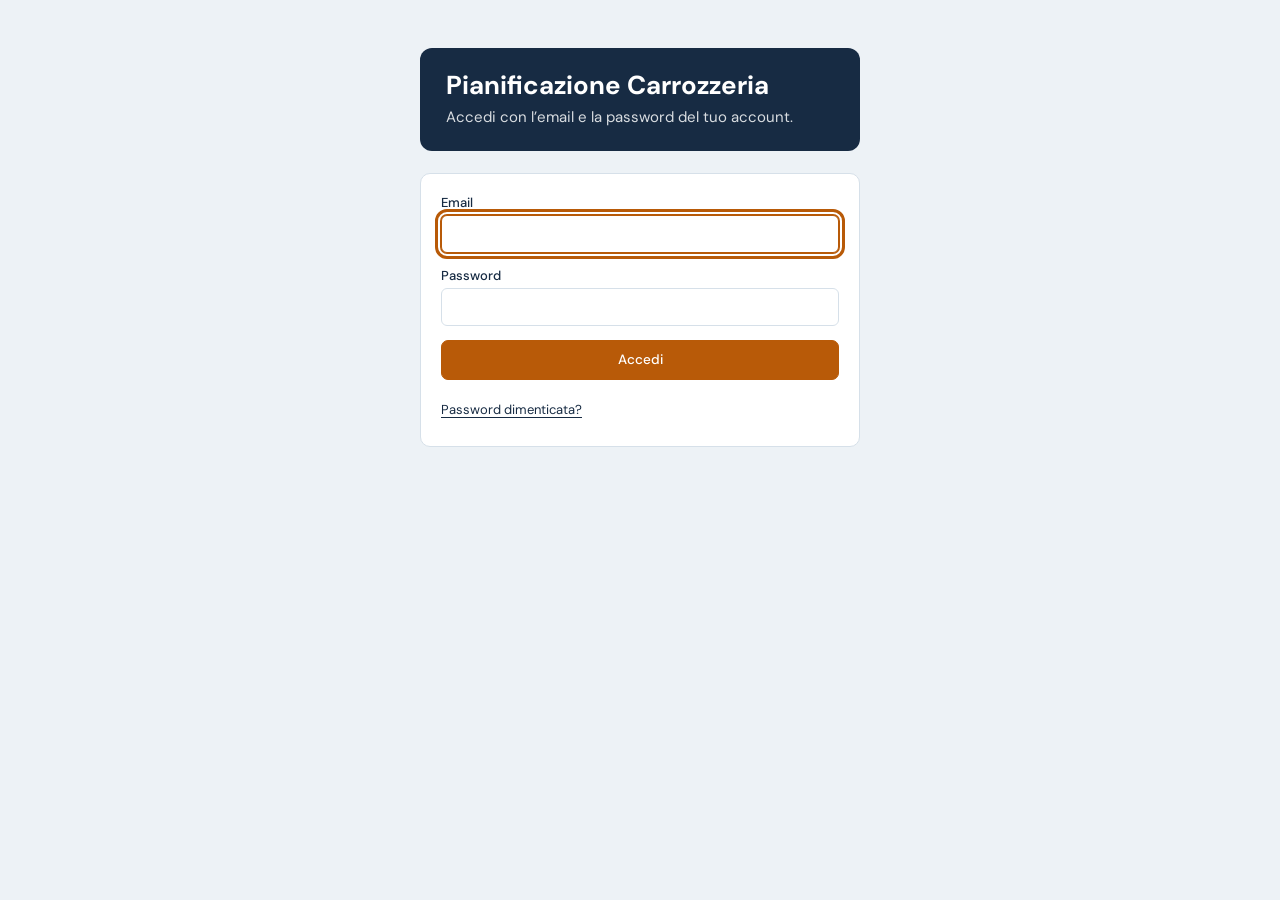
==== commit 53cc5758: "Planner 0.19.1: caratteri e librerie ospitati sul sito" ====
--- a/planner/index.html
+++ b/planner/index.html
@@ -3,12 +3,11 @@
 <head>
 <meta charset="utf-8">
 <meta name="viewport" content="width=device-width, initial-scale=1, viewport-fit=cover">
-<meta http-equiv="Content-Security-Policy" content="default-src 'self'; script-src 'self' https://cdn.jsdelivr.net https://cdnjs.cloudflare.com; worker-src 'self' blob:; style-src 'self' 'unsafe-inline' https://fonts.googleapis.com; font-src https://fonts.gstatic.com; connect-src 'self' https://lnkcymbocvonmaklofzm.supabase.co wss://lnkcymbocvonmaklofzm.supabase.co http://127.0.0.1:54321 ws://127.0.0.1:54321 https://cdnjs.cloudflare.com; img-src 'self' data: blob:; base-uri 'none'; form-action 'none'">
+<meta http-equiv="Content-Security-Policy" content="default-src 'self'; script-src 'self'; worker-src 'self' blob:; style-src 'self' 'unsafe-inline'; font-src 'self'; connect-src 'self' https://lnkcymbocvonmaklofzm.supabase.co wss://lnkcymbocvonmaklofzm.supabase.co http://127.0.0.1:54321 ws://127.0.0.1:54321; img-src 'self' data: blob:; base-uri 'none'; form-action 'none'">
 <meta name="referrer" content="no-referrer">
 <title>Pianificazione Carrozzeria</title>
-<link rel="preconnect" href="https://fonts.googleapis.com">
-<link rel="preconnect" href="https://fonts.gstatic.com" crossorigin>
-<link href="https://fonts.googleapis.com/css2?family=DM+Sans:opsz,wght@9..40,400;9..40,500;9..40,600;9..40,700&family=Inter:wght@300;400;500;600;700&family=Figtree:wght@300;400;500;600;700&family=Arimo:wght@400;500;600;700&display=swap" rel="stylesheet">
+<!-- caratteri e librerie stanno sul sito: nessun servizio esterno riceve l’indirizzo di chi apre la pagina (GDPR) -->
+<link rel="stylesheet" href="caratteri/caratteri.css">
 <link rel="stylesheet" href="planning.css">
 <link rel="stylesheet" href="accesso.css">
 </head>
@@ -18,8 +17,8 @@
 <main id="main" data-k="main"></main>
 <dialog id="dlg" data-k="dlg"></dialog>
 <div id="pop" class="pop" data-k="pop" hidden></div>
-<script src="https://cdn.jsdelivr.net/npm/@supabase/supabase-js@2.117.2/dist/umd/supabase.js" integrity="sha384-Rj26LVGvoeRVR6+mwQmFfcR3QOBEwT+ZmuCWpuiqeTzJpCs0ER4ITAWGb4Hiy3Ok" crossorigin="anonymous"></script>
-<script src="https://cdn.jsdelivr.net/npm/morphdom@2.7.8/dist/morphdom-umd.min.js" integrity="sha384-H9LbLjNYOs1B0xEiev/dWN+wPEUa21jl7OhKSNLbyKgwDD91VLJGCgvFUE2WvmTa" crossorigin="anonymous"></script>
+<script src="librerie/supabase.js" integrity="sha384-Rj26LVGvoeRVR6+mwQmFfcR3QOBEwT+ZmuCWpuiqeTzJpCs0ER4ITAWGb4Hiy3Ok"></script>
+<script src="librerie/morphdom-umd.min.js" integrity="sha384-H9LbLjNYOs1B0xEiev/dWN+wPEUa21jl7OhKSNLbyKgwDD91VLJGCgvFUE2WvmTa"></script>
 <script src="config.js"></script>
 <script src="guscio.js"></script>
 <script src="accesso.js"></script>
--- a/planner/caratteri/caratteri.css
+++ b/planner/caratteri/caratteri.css
@@ -0,0 +1,326 @@
+/* Caratteri ospitati sul sito (2026-11-04): DM Sans, Inter, Figtree, Arimo, licenza SIL Open Font License 1.1.
+   Solo alfabeto latino e latino esteso. Prima arrivavano da Google Fonts, che riceveva l’indirizzo IP di chi apriva la pagina. */
+/* latin-ext */
+@font-face {
+  font-family: 'Arimo';
+  font-style: normal;
+  font-weight: 400;
+  font-display: swap;
+  src: url(arimo-latin-ext.woff2) format('woff2');
+  unicode-range: U+0100-02BA, U+02BD-02C5, U+02C7-02CC, U+02CE-02D7, U+02DD-02FF, U+0304, U+0308, U+0329, U+1D00-1DBF, U+1E00-1E9F, U+1EF2-1EFF, U+2020, U+20A0-20AB, U+20AD-20C4, U+2113, U+2C60-2C7F, U+A720-A7FF;
+}
+/* latin */
+@font-face {
+  font-family: 'Arimo';
+  font-style: normal;
+  font-weight: 400;
+  font-display: swap;
+  src: url(arimo-latin.woff2) format('woff2');
+  unicode-range: U+0000-00FF, U+0131, U+0152-0153, U+02BB-02BC, U+02C6, U+02DA, U+02DC, U+0304, U+0308, U+0329, U+2000-206F, U+20AC, U+2122, U+2191, U+2193, U+2212, U+2215, U+FEFF, U+FFFD;
+}
+/* latin-ext */
+@font-face {
+  font-family: 'Arimo';
+  font-style: normal;
+  font-weight: 500;
+  font-display: swap;
+  src: url(arimo-latin-ext.woff2) format('woff2');
+  unicode-range: U+0100-02BA, U+02BD-02C5, U+02C7-02CC, U+02CE-02D7, U+02DD-02FF, U+0304, U+0308, U+0329, U+1D00-1DBF, U+1E00-1E9F, U+1EF2-1EFF, U+2020, U+20A0-20AB, U+20AD-20C4, U+2113, U+2C60-2C7F, U+A720-A7FF;
+}
+/* latin */
+@font-face {
+  font-family: 'Arimo';
+  font-style: normal;
+  font-weight: 500;
+  font-display: swap;
+  src: url(arimo-latin.woff2) format('woff2');
+  unicode-range: U+0000-00FF, U+0131, U+0152-0153, U+02BB-02BC, U+02C6, U+02DA, U+02DC, U+0304, U+0308, U+0329, U+2000-206F, U+20AC, U+2122, U+2191, U+2193, U+2212, U+2215, U+FEFF, U+FFFD;
+}
+/* latin-ext */
+@font-face {
+  font-family: 'Arimo';
+  font-style: normal;
+  font-weight: 600;
+  font-display: swap;
+  src: url(arimo-latin-ext.woff2) format('woff2');
+  unicode-range: U+0100-02BA, U+02BD-02C5, U+02C7-02CC, U+02CE-02D7, U+02DD-02FF, U+0304, U+0308, U+0329, U+1D00-1DBF, U+1E00-1E9F, U+1EF2-1EFF, U+2020, U+20A0-20AB, U+20AD-20C4, U+2113, U+2C60-2C7F, U+A720-A7FF;
+}
+/* latin */
+@font-face {
+  font-family: 'Arimo';
+  font-style: normal;
+  font-weight: 600;
+  font-display: swap;
+  src: url(arimo-latin.woff2) format('woff2');
+  unicode-range: U+0000-00FF, U+0131, U+0152-0153, U+02BB-02BC, U+02C6, U+02DA, U+02DC, U+0304, U+0308, U+0329, U+2000-206F, U+20AC, U+2122, U+2191, U+2193, U+2212, U+2215, U+FEFF, U+FFFD;
+}
+/* latin-ext */
+@font-face {
+  font-family: 'Arimo';
+  font-style: normal;
+  font-weight: 700;
+  font-display: swap;
+  src: url(arimo-latin-ext.woff2) format('woff2');
+  unicode-range: U+0100-02BA, U+02BD-02C5, U+02C7-02CC, U+02CE-02D7, U+02DD-02FF, U+0304, U+0308, U+0329, U+1D00-1DBF, U+1E00-1E9F, U+1EF2-1EFF, U+2020, U+20A0-20AB, U+20AD-20C4, U+2113, U+2C60-2C7F, U+A720-A7FF;
+}
+/* latin */
+@font-face {
+  font-family: 'Arimo';
+  font-style: normal;
+  font-weight: 700;
+  font-display: swap;
+  src: url(arimo-latin.woff2) format('woff2');
+  unicode-range: U+0000-00FF, U+0131, U+0152-0153, U+02BB-02BC, U+02C6, U+02DA, U+02DC, U+0304, U+0308, U+0329, U+2000-206F, U+20AC, U+2122, U+2191, U+2193, U+2212, U+2215, U+FEFF, U+FFFD;
+}
+/* latin-ext */
+@font-face {
+  font-family: 'DM Sans';
+  font-style: normal;
+  font-weight: 400;
+  font-display: swap;
+  src: url(dm-sans-latin-ext.woff2) format('woff2');
+  unicode-range: U+0100-02BA, U+02BD-02C5, U+02C7-02CC, U+02CE-02D7, U+02DD-02FF, U+0304, U+0308, U+0329, U+1D00-1DBF, U+1E00-1E9F, U+1EF2-1EFF, U+2020, U+20A0-20AB, U+20AD-20C4, U+2113, U+2C60-2C7F, U+A720-A7FF;
+}
+/* latin */
+@font-face {
+  font-family: 'DM Sans';
+  font-style: normal;
+  font-weight: 400;
+  font-display: swap;
+  src: url(dm-sans-latin.woff2) format('woff2');
+  unicode-range: U+0000-00FF, U+0131, U+0152-0153, U+02BB-02BC, U+02C6, U+02DA, U+02DC, U+0304, U+0308, U+0329, U+2000-206F, U+20AC, U+2122, U+2191, U+2193, U+2212, U+2215, U+FEFF, U+FFFD;
+}
+/* latin-ext */
+@font-face {
+  font-family: 'DM Sans';
+  font-style: normal;
+  font-weight: 500;
+  font-display: swap;
+  src: url(dm-sans-latin-ext.woff2) format('woff2');
+  unicode-range: U+0100-02BA, U+02BD-02C5, U+02C7-02CC, U+02CE-02D7, U+02DD-02FF, U+0304, U+0308, U+0329, U+1D00-1DBF, U+1E00-1E9F, U+1EF2-1EFF, U+2020, U+20A0-20AB, U+20AD-20C4, U+2113, U+2C60-2C7F, U+A720-A7FF;
+}
+/* latin */
+@font-face {
+  font-family: 'DM Sans';
+  font-style: normal;
+  font-weight: 500;
+  font-display: swap;
+  src: url(dm-sans-latin.woff2) format('woff2');
+  unicode-range: U+0000-00FF, U+0131, U+0152-0153, U+02BB-02BC, U+02C6, U+02DA, U+02DC, U+0304, U+0308, U+0329, U+2000-206F, U+20AC, U+2122, U+2191, U+2193, U+2212, U+2215, U+FEFF, U+FFFD;
+}
+/* latin-ext */
+@font-face {
+  font-family: 'DM Sans';
+  font-style: normal;
+  font-weight: 600;
+  font-display: swap;
+  src: url(dm-sans-latin-ext.woff2) format('woff2');
+  unicode-range: U+0100-02BA, U+02BD-02C5, U+02C7-02CC, U+02CE-02D7, U+02DD-02FF, U+0304, U+0308, U+0329, U+1D00-1DBF, U+1E00-1E9F, U+1EF2-1EFF, U+2020, U+20A0-20AB, U+20AD-20C4, U+2113, U+2C60-2C7F, U+A720-A7FF;
+}
+/* latin */
+@font-face {
+  font-family: 'DM Sans';
+  font-style: normal;
+  font-weight: 600;
+  font-display: swap;
+  src: url(dm-sans-latin.woff2) format('woff2');
+  unicode-range: U+0000-00FF, U+0131, U+0152-0153, U+02BB-02BC, U+02C6, U+02DA, U+02DC, U+0304, U+0308, U+0329, U+2000-206F, U+20AC, U+2122, U+2191, U+2193, U+2212, U+2215, U+FEFF, U+FFFD;
+}
+/* latin-ext */
+@font-face {
+  font-family: 'DM Sans';
+  font-style: normal;
+  font-weight: 700;
+  font-display: swap;
+  src: url(dm-sans-latin-ext.woff2) format('woff2');
+  unicode-range: U+0100-02BA, U+02BD-02C5, U+02C7-02CC, U+02CE-02D7, U+02DD-02FF, U+0304, U+0308, U+0329, U+1D00-1DBF, U+1E00-1E9F, U+1EF2-1EFF, U+2020, U+20A0-20AB, U+20AD-20C4, U+2113, U+2C60-2C7F, U+A720-A7FF;
+}
+/* latin */
+@font-face {
+  font-family: 'DM Sans';
+  font-style: normal;
+  font-weight: 700;
+  font-display: swap;
+  src: url(dm-sans-latin.woff2) format('woff2');
+  unicode-range: U+0000-00FF, U+0131, U+0152-0153, U+02BB-02BC, U+02C6, U+02DA, U+02DC, U+0304, U+0308, U+0329, U+2000-206F, U+20AC, U+2122, U+2191, U+2193, U+2212, U+2215, U+FEFF, U+FFFD;
+}
+/* latin-ext */
+@font-face {
+  font-family: 'Figtree';
+  font-style: normal;
+  font-weight: 300;
+  font-display: swap;
+  src: url(figtree-latin-ext.woff2) format('woff2');
+  unicode-range: U+0100-02BA, U+02BD-02C5, U+02C7-02CC, U+02CE-02D7, U+02DD-02FF, U+0304, U+0308, U+0329, U+1D00-1DBF, U+1E00-1E9F, U+1EF2-1EFF, U+2020, U+20A0-20AB, U+20AD-20C4, U+2113, U+2C60-2C7F, U+A720-A7FF;
+}
+/* latin */
+@font-face {
+  font-family: 'Figtree';
+  font-style: normal;
+  font-weight: 300;
+  font-display: swap;
+  src: url(figtree-latin.woff2) format('woff2');
+  unicode-range: U+0000-00FF, U+0131, U+0152-0153, U+02BB-02BC, U+02C6, U+02DA, U+02DC, U+0304, U+0308, U+0329, U+2000-206F, U+20AC, U+2122, U+2191, U+2193, U+2212, U+2215, U+FEFF, U+FFFD;
+}
+/* latin-ext */
+@font-face {
+  font-family: 'Figtree';
+  font-style: normal;
+  font-weight: 400;
+  font-display: swap;
+  src: url(figtree-latin-ext.woff2) format('woff2');
+  unicode-range: U+0100-02BA, U+02BD-02C5, U+02C7-02CC, U+02CE-02D7, U+02DD-02FF, U+0304, U+0308, U+0329, U+1D00-1DBF, U+1E00-1E9F, U+1EF2-1EFF, U+2020, U+20A0-20AB, U+20AD-20C4, U+2113, U+2C60-2C7F, U+A720-A7FF;
+}
+/* latin */
+@font-face {
+  font-family: 'Figtree';
+  font-style: normal;
+  font-weight: 400;
+  font-display: swap;
+  src: url(figtree-latin.woff2) format('woff2');
+  unicode-range: U+0000-00FF, U+0131, U+0152-0153, U+02BB-02BC, U+02C6, U+02DA, U+02DC, U+0304, U+0308, U+0329, U+2000-206F, U+20AC, U+2122, U+2191, U+2193, U+2212, U+2215, U+FEFF, U+FFFD;
+}
+/* latin-ext */
+@font-face {
+  font-family: 'Figtree';
+  font-style: normal;
+  font-weight: 500;
+  font-display: swap;
+  src: url(figtree-latin-ext.woff2) format('woff2');
+  unicode-range: U+0100-02BA, U+02BD-02C5, U+02C7-02CC, U+02CE-02D7, U+02DD-02FF, U+0304, U+0308, U+0329, U+1D00-1DBF, U+1E00-1E9F, U+1EF2-1EFF, U+2020, U+20A0-20AB, U+20AD-20C4, U+2113, U+2C60-2C7F, U+A720-A7FF;
+}
+/* latin */
+@font-face {
+  font-family: 'Figtree';
+  font-style: normal;
+  font-weight: 500;
+  font-display: swap;
+  src: url(figtree-latin.woff2) format('woff2');
+  unicode-range: U+0000-00FF, U+0131, U+0152-0153, U+02BB-02BC, U+02C6, U+02DA, U+02DC, U+0304, U+0308, U+0329, U+2000-206F, U+20AC, U+2122, U+2191, U+2193, U+2212, U+2215, U+FEFF, U+FFFD;
+}
+/* latin-ext */
+@font-face {
+  font-family: 'Figtree';
+  font-style: normal;
+  font-weight: 600;
+  font-display: swap;
+  src: url(figtree-latin-ext.woff2) format('woff2');
+  unicode-range: U+0100-02BA, U+02BD-02C5, U+02C7-02CC, U+02CE-02D7, U+02DD-02FF, U+0304, U+0308, U+0329, U+1D00-1DBF, U+1E00-1E9F, U+1EF2-1EFF, U+2020, U+20A0-20AB, U+20AD-20C4, U+2113, U+2C60-2C7F, U+A720-A7FF;
+}
+/* latin */
+@font-face {
+  font-family: 'Figtree';
+  font-style: normal;
+  font-weight: 600;
+  font-display: swap;
+  src: url(figtree-latin.woff2) format('woff2');
+  unicode-range: U+0000-00FF, U+0131, U+0152-0153, U+02BB-02BC, U+02C6, U+02DA, U+02DC, U+0304, U+0308, U+0329, U+2000-206F, U+20AC, U+2122, U+2191, U+2193, U+2212, U+2215, U+FEFF, U+FFFD;
+}
+/* latin-ext */
+@font-face {
+  font-family: 'Figtree';
+  font-style: normal;
+  font-weight: 700;
+  font-display: swap;
+  src: url(figtree-latin-ext.woff2) format('woff2');
+  unicode-range: U+0100-02BA, U+02BD-02C5, U+02C7-02CC, U+02CE-02D7, U+02DD-02FF, U+0304, U+0308, U+0329, U+1D00-1DBF, U+1E00-1E9F, U+1EF2-1EFF, U+2020, U+20A0-20AB, U+20AD-20C4, U+2113, U+2C60-2C7F, U+A720-A7FF;
+}
+/* latin */
+@font-face {
+  font-family: 'Figtree';
+  font-style: normal;
+  font-weight: 700;
+  font-display: swap;
+  src: url(figtree-latin.woff2) format('woff2');
+  unicode-range: U+0000-00FF, U+0131, U+0152-0153, U+02BB-02BC, U+02C6, U+02DA, U+02DC, U+0304, U+0308, U+0329, U+2000-206F, U+20AC, U+2122, U+2191, U+2193, U+2212, U+2215, U+FEFF, U+FFFD;
+}
+/* latin-ext */
+@font-face {
+  font-family: 'Inter';
+  font-style: normal;
+  font-weight: 300;
+  font-display: swap;
+  src: url(inter-latin-ext.woff2) format('woff2');
+  unicode-range: U+0100-02BA, U+02BD-02C5, U+02C7-02CC, U+02CE-02D7, U+02DD-02FF, U+0304, U+0308, U+0329, U+1D00-1DBF, U+1E00-1E9F, U+1EF2-1EFF, U+2020, U+20A0-20AB, U+20AD-20C4, U+2113, U+2C60-2C7F, U+A720-A7FF;
+}
+/* latin */
+@font-face {
+  font-family: 'Inter';
+  font-style: normal;
+  font-weight: 300;
+  font-display: swap;
+  src: url(inter-latin.woff2) format('woff2');
+  unicode-range: U+0000-00FF, U+0131, U+0152-0153, U+02BB-02BC, U+02C6, U+02DA, U+02DC, U+0304, U+0308, U+0329, U+2000-206F, U+20AC, U+2122, U+2191, U+2193, U+2212, U+2215, U+FEFF, U+FFFD;
+}
+/* latin-ext */
+@font-face {
+  font-family: 'Inter';
+  font-style: normal;
+  font-weight: 400;
+  font-display: swap;
+  src: url(inter-latin-ext.woff2) format('woff2');
+  unicode-range: U+0100-02BA, U+02BD-02C5, U+02C7-02CC, U+02CE-02D7, U+02DD-02FF, U+0304, U+0308, U+0329, U+1D00-1DBF, U+1E00-1E9F, U+1EF2-1EFF, U+2020, U+20A0-20AB, U+20AD-20C4, U+2113, U+2C60-2C7F, U+A720-A7FF;
+}
+/* latin */
+@font-face {
+  font-family: 'Inter';
+  font-style: normal;
+  font-weight: 400;
+  font-display: swap;
+  src: url(inter-latin.woff2) format('woff2');
+  unicode-range: U+0000-00FF, U+0131, U+0152-0153, U+02BB-02BC, U+02C6, U+02DA, U+02DC, U+0304, U+0308, U+0329, U+2000-206F, U+20AC, U+2122, U+2191, U+2193, U+2212, U+2215, U+FEFF, U+FFFD;
+}
+/* latin-ext */
+@font-face {
+  font-family: 'Inter';
+  font-style: normal;
+  font-weight: 500;
+  font-display: swap;
+  src: url(inter-latin-ext.woff2) format('woff2');
+  unicode-range: U+0100-02BA, U+02BD-02C5, U+02C7-02CC, U+02CE-02D7, U+02DD-02FF, U+0304, U+0308, U+0329, U+1D00-1DBF, U+1E00-1E9F, U+1EF2-1EFF, U+2020, U+20A0-20AB, U+20AD-20C4, U+2113, U+2C60-2C7F, U+A720-A7FF;
+}
+/* latin */
+@font-face {
+  font-family: 'Inter';
+  font-style: normal;
+  font-weight: 500;
+  font-display: swap;
+  src: url(inter-latin.woff2) format('woff2');
+  unicode-range: U+0000-00FF, U+0131, U+0152-0153, U+02BB-02BC, U+02C6, U+02DA, U+02DC, U+0304, U+0308, U+0329, U+2000-206F, U+20AC, U+2122, U+2191, U+2193, U+2212, U+2215, U+FEFF, U+FFFD;
+}
+/* latin-ext */
+@font-face {
+  font-family: 'Inter';
+  font-style: normal;
+  font-weight: 600;
+  font-display: swap;
+  src: url(inter-latin-ext.woff2) format('woff2');
+  unicode-range: U+0100-02BA, U+02BD-02C5, U+02C7-02CC, U+02CE-02D7, U+02DD-02FF, U+0304, U+0308, U+0329, U+1D00-1DBF, U+1E00-1E9F, U+1EF2-1EFF, U+2020, U+20A0-20AB, U+20AD-20C4, U+2113, U+2C60-2C7F, U+A720-A7FF;
+}
+/* latin */
+@font-face {
+  font-family: 'Inter';
+  font-style: normal;
+  font-weight: 600;
+  font-display: swap;
+  src: url(inter-latin.woff2) format('woff2');
+  unicode-range: U+0000-00FF, U+0131, U+0152-0153, U+02BB-02BC, U+02C6, U+02DA, U+02DC, U+0304, U+0308, U+0329, U+2000-206F, U+20AC, U+2122, U+2191, U+2193, U+2212, U+2215, U+FEFF, U+FFFD;
+}
+/* latin-ext */
+@font-face {
+  font-family: 'Inter';
+  font-style: normal;
+  font-weight: 700;
+  font-display: swap;
+  src: url(inter-latin-ext.woff2) format('woff2');
+  unicode-range: U+0100-02BA, U+02BD-02C5, U+02C7-02CC, U+02CE-02D7, U+02DD-02FF, U+0304, U+0308, U+0329, U+1D00-1DBF, U+1E00-1E9F, U+1EF2-1EFF, U+2020, U+20A0-20AB, U+20AD-20C4, U+2113, U+2C60-2C7F, U+A720-A7FF;
+}
+/* latin */
+@font-face {
+  font-family: 'Inter';
+  font-style: normal;
+  font-weight: 700;
+  font-display: swap;
+  src: url(inter-latin.woff2) format('woff2');
+  unicode-range: U+0000-00FF, U+0131, U+0152-0153, U+02BB-02BC, U+02C6, U+02DA, U+02DC, U+0304, U+0308, U+0329, U+2000-206F, U+20AC, U+2122, U+2191, U+2193, U+2212, U+2215, U+FEFF, U+FFFD;
+}
--- a/planner/planning.css
+++ b/planner/planning.css
@@ -1,161 +1,165 @@
 /* Stile del planning: copiato da legacy/planning-v4.html (tutti i blocchi <style>, nello stesso ordine). */
+/* colori, caratteri e misure di sistema: un solo blocco (2026-10-26), i valori sono quelli che valevano prima */
 :root{
-  --bg:#E6E9EB; --surface:#FFFFFF; --surface-2:#F3F5F6; --ink:#1D2733; --muted:#5D6A77; --line:#CBD2D8;
-  --grid:#E3E7EA; --grid-strong:#C3CBD2;
-  --tape:#EBC65C; --tape-ink:#3B2F07; --ok:#2E8B57; --warn:#B9800F; --bad:#C0392B; --focus:#2F6FB2;
-  --c-sr:#2F9E5E; --c-lat:#7E4FB8; --c-pv:#E8901C; --c-luc:#E0579B;
-  --r:6px;
-  --f:"Barlow",system-ui,-apple-system,"Segoe UI",Roboto,Arial,sans-serif;
-  --fc:"Barlow Condensed","Arial Narrow",system-ui,sans-serif;
-  box-sizing:border-box;
-  padding-top:env(safe-area-inset-top,0px); padding-bottom:env(safe-area-inset-bottom,0px);
+  --bg:#edf2f6;
+  --surface:#fff;
+  --surface-2:#f2f5f9;
+  --ink:#172b43;
+  --muted:#52657a;
+  --line:#d6e0e9;
+  --hair:#d6e0e9;
+  --grid:#e4ebf2;
+  --grid-strong:#a5b6c7;
+  --navy:#172b43;
+  --tape:#B85A08;
+  --tape-ink:#fff;
+  --tape-soft:#FFF4EA;
+  --tape-line:#dcae86;
+  --day-line:#b9c2cb;
+  --standby:#d6dadd;
+  --standby-ink:#4c555e;
+  --standby-line:#aeb6be;
+  --focus:#B85A08;
+  --ok:#187047;
+  --warn:#8a5800;
+  --bad:#be3434;
+  --dry:#A39E95;
+  --c-sr:#26815c;
+  --c-lat:#8554b8;
+  --c-pv:#b67800;
+  --c-luc:#ba428a;
+  --c-mec:#5f6f80;
+  --r:12px;
+  --rb:14px;
+  --rc:7px;
+  --f:"DM Sans",system-ui,-apple-system,"Segoe UI",Roboto,Arial,sans-serif;
+  --fc:"DM Sans",system-ui,-apple-system,"Segoe UI",Roboto,Arial,sans-serif;
 }
-@media (prefers-color-scheme: dark){
-  :root:not([data-theme="light"]){
-    --bg:#151A20; --surface:#1E252D; --surface-2:#242C35; --ink:#E5EAEE; --muted:#9AA6B2; --line:#35404B;
-    --grid:#232B33; --grid-strong:#36414C; --tape:#E3BD52; --tape-ink:#2A2104; --focus:#6FA6E0;
-  }
-}
-:root[data-theme="dark"]{
-  --bg:#151A20; --surface:#1E252D; --surface-2:#242C35; --ink:#E5EAEE; --muted:#9AA6B2; --line:#35404B;
-  --grid:#232B33; --grid-strong:#36414C; --tape:#E3BD52; --tape-ink:#2A2104; --focus:#6FA6E0;
-}
+:root{box-sizing:border-box;padding-top:env(safe-area-inset-top,0px);padding-bottom:env(safe-area-inset-bottom,0px)}
+/* tema scuro tolto (2026-10-26): era sempre sovrascritto, l'app è solo chiara */
 *,*::before,*::after{box-sizing:inherit}
 [hidden]{display:none!important}
 html{scroll-padding-top:env(safe-area-inset-top,0px)}
-body{margin:0;background:var(--bg);color:var(--ink);font:15px/1.45 var(--f)}
+body{margin:0;font:15px/1.45 var(--f)}
 button,input,select{font:inherit;color:inherit}
-:focus-visible{outline:2px solid var(--focus);outline-offset:2px}
-.top{position:sticky;top:env(safe-area-inset-top,0px);z-index:30;display:flex;align-items:center;gap:20px;flex-wrap:wrap;
-  padding:10px 18px;background:var(--surface);border-bottom:1px solid var(--line)}
-.brand{font:700 21px/1 var(--fc);letter-spacing:.01em;white-space:nowrap}
-.brand .tape{background:var(--tape);color:var(--tape-ink);padding:3px 8px 2px;margin-right:2px;display:inline-block;transform:rotate(-1.5deg)}
-.tabs{display:flex;gap:2px;flex-wrap:wrap}
-.tabs button{border:0;background:none;padding:8px 12px;font:600 16px/1 var(--fc);color:var(--muted);cursor:pointer;border-radius:4px}
-.tabs button:hover{color:var(--ink);background:var(--surface-2)}
-.tabs button[aria-selected="true"]{color:var(--tape-ink);background:var(--tape)}
-.save{margin-left:auto;font-size:13px;color:var(--muted)}
+
+.top{position:sticky;top:env(safe-area-inset-top,0px);z-index:30;display:flex;align-items:center;flex-wrap:wrap}
+
+.tabs{display:flex;flex-wrap:wrap}
+.tabs button{border:0;background:none;cursor:pointer}
+
+.save{margin-left:auto}
 .save.bad{color:var(--bad)}
-.alerts{margin-left:auto;border:0;background:var(--bad);color:#fff;border-radius:20px;padding:5px 12px;font:600 14px/1 var(--fc);cursor:pointer}
+.alerts{margin-left:auto;border:0;color:#fff;cursor:pointer}
 .alerts:not([hidden]) + .save{margin-left:0}
 .qbox ~ .alerts,.qbox ~ .save{margin-left:0}
-main{padding:16px 18px 40px;max-width:100%}
-h2{font:700 24px/1.1 var(--fc);margin:0 0 4px}
-h3{font:600 18px/1.2 var(--fc);margin:0}
-.sub{color:var(--muted);margin:0 0 14px;max-width:72ch}
-.bar{display:flex;align-items:center;gap:8px;flex-wrap:wrap;margin-bottom:12px}
-.btn{border:1px solid var(--line);background:var(--surface);padding:7px 12px;border-radius:var(--r);cursor:pointer;font-weight:500;white-space:nowrap}
-.btn:hover{border-color:var(--grid-strong);background:var(--surface-2)}
-.btn.pri{background:var(--ink);color:var(--surface);border-color:var(--ink)}
-.btn.pri:hover{opacity:.9}
-.btn.tape{background:var(--tape);color:var(--tape-ink);border-color:transparent;font-weight:600}
-.btn.danger{color:var(--bad)}
-.btn.sm{padding:4px 9px;font-size:13px}
+main{max-width:100%}
+h2{margin:0 0 4px}
+h3{margin:0}
+.sub{margin:0 0 14px;max-width:72ch}
+.bar{display:flex;gap:8px;flex-wrap:wrap;margin-bottom:12px}
+.btn{cursor:pointer}
+
+.btn.tape{font-weight:600}
+
 .btn[disabled]{opacity:.45;cursor:not-allowed}
-select,input[type=text],input[type=number],input[type=date]{border:1px solid var(--line);background:var(--surface);border-radius:var(--r);padding:6px 8px;min-width:0}
+select,input[type=text],input[type=number],input[type=date]{min-width:0}
 input[type=number]{width:74px}
-select.need{border-color:var(--bad);box-shadow:0 0 0 1px var(--bad)}
+
 label.chk{display:inline-flex;align-items:center;gap:6px;cursor:pointer}
 .muted{color:var(--muted)}
 .small{font-size:13px}
 .spacer{flex:1}
-.panel{background:var(--surface);border:1px solid var(--line);border-radius:8px;padding:14px}
-.empty{background:var(--surface);border:1px dashed var(--grid-strong);border-radius:8px;padding:28px;text-align:center}
+
+.empty{padding:28px;text-align:center}
 .empty p{margin:0 0 14px;color:var(--muted)}
-.note{background:var(--surface-2);border-left:3px solid var(--tape);padding:8px 10px;font-size:14px;border-radius:0 5px 5px 0}
+.note{font-size:14px}
 .note.bad{border-left-color:var(--bad)}
-.tag{display:inline-block;font:600 12px/1 var(--fc);padding:3px 6px 2px;border-radius:3px;background:var(--surface-2);border:1px solid var(--line);margin-left:6px}
-.tag.y{background:var(--tape);color:var(--tape-ink);border-color:transparent}
-.actions{display:flex;gap:6px;flex-wrap:wrap}
+.tag{display:inline-block;margin-left:6px}
+
 .row{display:flex;align-items:center;gap:8px;flex-wrap:wrap}
-.dot{display:inline-block;width:11px;height:11px;border-radius:3px;background:var(--c);vertical-align:-1px;flex:none}
+.dot{display:inline-block;background:var(--c);vertical-align:-1px}
 
 /* ---------- Calendario a giorni ---------- */
-.week{display:grid;gap:10px;overflow-x:auto;padding-bottom:6px}
-.day{background:var(--surface);border:1px solid var(--line);border-radius:8px;display:flex;flex-direction:column;min-width:0}
-.day.today{border-color:var(--ink);box-shadow:0 0 0 1px var(--ink)}
-.day.past{opacity:.6}
-.dtop{padding:9px 11px 8px;border-bottom:1px solid var(--grid);display:flex;align-items:baseline;gap:8px}
-.dtop .dn{font:700 17px/1 var(--fc)}
-.day.today .dn{background:var(--tape);color:var(--tape-ink);padding:1px 5px;margin-left:-5px}
-.dtop .tot{margin-left:auto;font:600 13px var(--fc);color:var(--muted);font-variant-numeric:tabular-nums}
-.caps{padding:8px 11px 10px;display:grid;gap:7px;border-bottom:1px solid var(--grid);background:var(--surface-2)}
+.week{display:grid;overflow-x:auto;padding-bottom:6px}
+.day{display:flex;flex-direction:column;min-width:0}
+.day.today{border-color:var(--ink)}
+
+.dtop{border-bottom:1px solid var(--grid);display:flex;align-items:baseline;gap:8px}
+
+.day.today .dn{margin-left:-5px}
+.dtop .tot{margin-left:auto;color:var(--muted);font-variant-numeric:tabular-nums}
+.caps{display:grid;gap:7px;border-bottom:1px solid var(--grid)}
 .cap{display:grid;grid-template-columns:1fr auto;gap:2px 8px;align-items:center;font-size:13px}
-.cap .cn{display:flex;align-items:center;gap:6px;min-width:0;white-space:nowrap;overflow:hidden;text-overflow:ellipsis}
-.cap .cv{font:600 14px var(--fc);font-variant-numeric:tabular-nums;white-space:nowrap}
+.cap .cn{min-width:0;white-space:nowrap;overflow:hidden;text-overflow:ellipsis}
+.cap .cv{font-variant-numeric:tabular-nums;white-space:nowrap}
 .cap .cv small{font-weight:500;color:var(--muted)}
-.cap .cv.over{color:var(--warn)}
-.cap i{grid-column:1 / -1;display:block;height:6px;border-radius:3px;background:color-mix(in srgb,var(--c) 18%,var(--surface));overflow:hidden}
+
+.cap i{grid-column:1 / -1;display:block;overflow:hidden}
 .cap i b{display:block;height:100%;background:var(--c)}
 .cap.zero{opacity:.45}
-.jobs{padding:8px;display:grid;gap:5px;align-content:start}
-.job{display:flex;align-items:center;gap:8px;text-align:left;width:100%;border:1px solid color-mix(in srgb,var(--c) 45%,var(--line));border-left:5px solid var(--c);
-  background:color-mix(in srgb,var(--c) 9%,var(--surface));border-radius:5px;padding:5px 7px;cursor:pointer;font-size:13px;line-height:1.2}
-.job:hover{background:color-mix(in srgb,var(--c) 18%,var(--surface))}
-.job b{font:700 14px var(--fc);letter-spacing:.03em;white-space:nowrap}
+.jobs{display:grid;align-content:start}
+.job{display:flex;align-items:center;text-align:left;width:100%;cursor:pointer;line-height:1.2}
+
+.job b{white-space:nowrap}
 .job span{white-space:nowrap;overflow:hidden;text-overflow:ellipsis;min-width:0}
 .job .h{white-space:nowrap}
 .job span{color:var(--muted)}
 .job .jt{display:flex;flex-direction:column;align-items:flex-start;color:var(--ink);flex:0 1 auto;line-height:1.15}
 .job .jt em{font-style:normal;font-size:12px;font-weight:500;color:var(--muted);white-space:nowrap;overflow:hidden;text-overflow:ellipsis;max-width:100%}
-.job .h{margin-left:auto;font:600 14px var(--fc);color:var(--ink);font-variant-numeric:tabular-nums}
-.job.late{box-shadow:inset 0 0 0 1px var(--bad)}
-.job.sel{outline:2px solid var(--ink);outline-offset:1px}
+.job .h{margin-left:auto;color:var(--ink);font-variant-numeric:tabular-nums}
+
 .status.neu{color:var(--muted)}
-.tabs .cnt{display:inline-block;min-width:18px;padding:1px 5px;margin-left:3px;border-radius:9px;background:var(--ink);color:var(--surface);font-size:12px;line-height:16px;text-align:center}
+.tabs .cnt{display:inline-block;min-width:18px;padding:1px 5px;margin-left:3px;color:var(--surface);font-size:12px;line-height:16px;text-align:center}
 .badt{color:var(--bad)}
 .dgrid{display:grid;grid-template-columns:repeat(auto-fit,minmax(170px,1fr));gap:10px}
 .dcell{display:grid;gap:5px}
 .dcell .row{gap:6px}
-.dbar{height:10px;border-radius:5px;background:color-mix(in srgb,var(--c) 16%,var(--surface));overflow:hidden;border:1px solid color-mix(in srgb,var(--c) 30%,var(--line))}
+.dbar{height:10px;background:color-mix(in srgb,var(--c) 16%,var(--surface));overflow:hidden}
 .dbar i{display:block;height:100%;background:var(--c)}
-.strip{display:grid;grid-template-columns:repeat(10,minmax(92px,1fr));gap:6px;overflow-x:auto;padding-bottom:4px}
-.sday{background:var(--surface);border:1px solid var(--line);border-radius:8px;padding:7px 8px;display:grid;gap:5px;justify-items:start;font-size:12px;min-height:118px}
-.sday b{font:700 14px var(--fc)}
-.sday.today b{background:var(--tape);color:var(--tape-ink);padding:0 4px}
-.sday.dropt{outline:2px dashed var(--ink);outline-offset:2px;background:color-mix(in srgb,var(--tape) 16%,var(--surface))}
-.sbars{display:flex;gap:4px;align-items:flex-end;height:40px}
-.sb{display:flex;align-items:flex-end;width:12px;height:100%;border-radius:3px;background:color-mix(in srgb,var(--c) 20%,var(--surface));border:1px solid color-mix(in srgb,var(--c) 40%,var(--line));overflow:hidden}
-.sb i{display:block;width:100%;background:var(--c)}
+.strip{display:grid;grid-template-columns:repeat(10,minmax(92px,1fr));overflow-x:auto;padding-bottom:4px}
+.sday{font-size:12px}
+
+.sb i{display:block;width:100%}
 .sday{position:relative}
-.pvw{position:absolute;left:6px;right:6px;bottom:6px;font:700 12px var(--fc);color:#fff;background:var(--tape);border-radius:999px;padding:3px 8px;text-align:center;white-space:nowrap;overflow:hidden;text-overflow:ellipsis;pointer-events:none}
-.pvw:empty{display:none}
-.pgrid{display:grid;grid-template-columns:repeat(auto-fill,minmax(230px,1fr));gap:10px}
-.pcard{background:var(--surface);border:1px solid var(--line);border-radius:10px;padding:12px;display:grid;gap:8px;cursor:grab;align-content:start;box-shadow:0 1px 0 var(--line)}
+.pvw{left:6px;right:6px;bottom:6px;font:700 12px var(--fc);color:#fff;background:var(--tape);padding:3px 8px;text-align:center;white-space:nowrap;overflow:hidden;text-overflow:ellipsis;pointer-events:none}
+
+.pgrid{display:grid}
+.pcard{cursor:grab;align-content:start}
 .pcard:hover{border-color:var(--grid-strong)}
 .pcard.focus{outline:none}
 .pcard.dragging{opacity:.35}
 .pcard .grip{margin-left:auto;color:var(--muted);font-size:18px;line-height:1}
 .pmeta{display:flex;flex-direction:column;line-height:1.25}
 .ptot{display:flex;align-items:baseline;gap:6px}
-.ptot b{font:700 30px/1 var(--fc);font-variant-numeric:tabular-nums;white-space:nowrap}
-.pstack{display:flex;height:10px;border-radius:5px;overflow:hidden;background:var(--grid)}
+.ptot b{font-variant-numeric:tabular-nums;white-space:nowrap}
+.pstack{display:flex;height:10px;overflow:hidden}
 .pstack i{display:block;height:100%;background:var(--c)}
 .prows{display:grid;gap:3px}
 .prow{display:grid;grid-template-columns:auto 1fr auto auto;gap:6px;align-items:center;font-size:13px}
 .prow b{font:600 14px var(--fc);font-variant-numeric:tabular-nums}
 .prow .muted{font-size:12px;min-width:52px;text-align:right}
-.pghost{position:fixed;z-index:90;pointer-events:none;display:flex;gap:8px;align-items:center;background:var(--surface);border:1px solid var(--line);border-radius:8px;padding:6px 10px;box-shadow:0 8px 22px rgba(0,0,0,.25);font:700 15px var(--fc)}
-.opts{display:grid;grid-template-columns:repeat(auto-fill,minmax(112px,1fr));gap:6px}
-.opt{border:1px solid var(--line);background:var(--surface);border-radius:6px;padding:6px 8px;text-align:left;cursor:pointer;display:grid;gap:1px;font-size:12px}
+.pghost{position:fixed;z-index:90;pointer-events:none;display:flex;gap:8px;align-items:center;background:var(--surface);border:1px solid var(--line);border-radius:var(--rc);padding:6px 10px;box-shadow:0 8px 22px rgba(0,0,0,.25);font:700 15px var(--fc)}
+.opts{display:grid;gap:6px}
+.opt{padding:6px 8px;text-align:left;cursor:pointer;display:grid;gap:1px;font-size:12px}
 .opt b{font:700 14px var(--fc)}
 .opt span{color:var(--muted)}
 .opt:hover{border-color:var(--grid-strong)}
-.opt.on{border-color:var(--ink);box-shadow:inset 0 0 0 1px var(--ink);background:color-mix(in srgb,var(--tape) 18%,var(--surface))}
+.opt.on{border-color:var(--ink)}
 .opt.on span{color:var(--ink)}
-:root{--dry:#7FA7C9}
-.qbox{margin-left:auto;width:210px;border:1px solid var(--line);background:var(--surface-2);border-radius:20px;padding:6px 12px;font:600 14px var(--fc);letter-spacing:.04em;text-transform:uppercase}
+
+.qbox{margin-left:auto}
 .qbox::placeholder{text-transform:none;letter-spacing:0;font-weight:500}
-.seg{display:inline-flex;border:1px solid var(--line);border-radius:var(--r);overflow:hidden}
-.seg button{border:0;background:var(--surface);padding:7px 12px;cursor:pointer;font-weight:500}
+.seg{display:inline-flex;overflow:hidden}
+.seg button{cursor:pointer;font-weight:500}
 .seg button+button{border-left:1px solid var(--line)}
-.seg button[aria-pressed="true"]{background:var(--ink);color:var(--surface)}
+
 .cap em.flex{grid-column:1 / -1;font-style:normal;font-size:12px;color:var(--c);font-weight:600;filter:brightness(.8)}
-.job.pin{border-left-width:7px;background:color-mix(in srgb,var(--c) 16%,var(--surface))}
+
 .job .pinic{width:12px;height:12px;flex:none;color:var(--ink);margin-right:-4px}
-.job.ess{--c:var(--dry);border-style:dashed;background:repeating-linear-gradient(135deg,color-mix(in srgb,var(--dry) 14%,var(--surface)) 0 6px,var(--surface) 6px 12px);cursor:pointer}
+.job.ess{--c:var(--dry);border-style:dashed;cursor:pointer}
 .job.dim{opacity:.28}
-.job.hit{box-shadow:0 0 0 2px var(--tape)}
+
 .week .job[data-drag]{cursor:grab}
 .jobs > *{min-width:0}
 .job{min-width:0;overflow:hidden}
@@ -163,7 +167,7 @@
 body.dragmode,body.dragmode *{cursor:grabbing!important;user-select:none}
 .job.dragging{opacity:.35}
 .job.ghost{position:fixed;z-index:80;pointer-events:none;box-shadow:0 8px 20px rgba(0,0,0,.25);transform:rotate(-2deg)}
-.day.dropt{outline:2px dashed var(--ink);outline-offset:2px;background:color-mix(in srgb,var(--tape) 12%,var(--surface))}
+
 .day.flash{animation:fl 1.4s ease-out}
 @keyframes fl{0%{box-shadow:0 0 0 4px var(--tape)}100%{box-shadow:0 0 0 0 transparent}}
 .flowx{margin-left:auto;font-size:12px;color:var(--muted);white-space:nowrap}
@@ -171,47 +175,47 @@
 .pedit{display:grid;gap:6px;border-top:1px solid var(--grid);padding-top:8px}
 .pedit input[type=date]{padding:3px 6px;font-size:13px}
 .ksum{display:grid;grid-template-columns:repeat(auto-fit,minmax(150px,1fr));gap:10px;margin-bottom:12px}
-.ksum div{background:var(--surface);border:1px solid var(--line);border-radius:8px;padding:9px 12px}
+.ksum div{padding:9px 12px}
 .ksum span{display:block;font-size:12px;color:var(--muted)}
-.ksum b{font:700 24px/1.1 var(--fc);font-variant-numeric:tabular-nums}
+.ksum b{font-variant-numeric:tabular-nums}
 .lgrid{display:grid;grid-template-columns:repeat(7,minmax(0,1fr));gap:6px}
 .lgrid .wd{font:600 13px var(--fc);color:var(--muted);padding-left:4px}
-.lday{border:1px solid var(--line);border-left:5px solid var(--lv,var(--grid-strong));border-radius:6px;background:var(--surface);padding:6px 7px;text-align:left;cursor:pointer;display:flex;flex-direction:column;gap:4px;min-height:96px;font-size:12px;min-width:0;overflow:hidden}
+.lday{padding:6px 7px;text-align:left;cursor:pointer;display:flex;flex-direction:column;gap:4px;min-height:96px;font-size:12px;min-width:0;overflow:hidden}
 .lday:hover{background:var(--surface-2)}
 .lday.lv1{--lv:var(--ok)} .lday.lv2{--lv:var(--warn)} .lday.lv3{--lv:var(--bad)}
-.lday.off{background:transparent;border-style:dashed;border-left-width:1px;cursor:default;color:var(--muted)}
+.lday.off{border-style:dashed;border-left-width:1px;cursor:default;color:var(--muted)}
 .lday.past{opacity:.6}
-.lday.today .lh b{background:var(--tape);color:var(--tape-ink);padding:0 4px}
+
 .lh{display:flex;align-items:baseline;gap:6px}
 .lh b{font:700 16px/1.1 var(--fc)}
-.lh em{margin-left:auto;font:700 15px var(--fc);font-style:normal;color:var(--lv)}
-.lstack{display:flex;height:7px;border-radius:3px;overflow:hidden;background:var(--grid)}
+.lh em{margin-left:auto;font-style:normal;color:var(--lv)}
+.lstack{display:flex;height:7px;overflow:hidden}
 .lstack i{display:block;height:100%;background:var(--c)}
 .lnum{color:var(--muted);font-variant-numeric:tabular-nums}
 .lrow{display:flex;flex-wrap:wrap;gap:3px;align-items:center}
-.lk{font-size:11px;color:var(--muted);width:100%}
-.lt{font:600 11px/1 var(--fc);letter-spacing:.03em;border:1px solid var(--line);border-radius:3px;padding:2px 4px;white-space:nowrap}
+.lk{color:var(--muted);width:100%}
+.lt{letter-spacing:.03em;white-space:nowrap}
 .lt.in{background:var(--surface-2)} .lt.out{border-color:var(--ink)} .lt.out.bad{border-color:var(--bad);color:var(--bad)} .lt.more{border-style:dashed}
-@media (max-width:640px){ .qbox{width:110px} .lday{min-height:56px;padding:4px} .lday .lrow,.lday .lnum{display:none} .lh em{font-size:12px} }
+@media (max-width:640px){  .lday{min-height:56px;padding:4px} .lday .lrow,.lday .lnum{display:none} .lh em{font-size:12px} }
 .car.sb .ph,.car.sb .ptrack i,.job.sb,.pop.sb .dot{--c:#98A1AA!important}
-.car.sb{background:var(--surface-2);border-style:dashed}
-.sbbar{display:flex;gap:8px;flex-wrap:wrap;align-items:center;margin-bottom:12px;padding:10px 12px;background:var(--surface);border:1px dashed var(--grid-strong);border-radius:8px}
+.car.sb{border-style:dashed}
+.sbbar{display:flex;gap:8px;flex-wrap:wrap;align-items:center;margin-bottom:12px}
 .sbbar h3{font-size:16px;margin-right:4px}
-.sbbar .job{width:auto}
+
 .sbwhy{font-size:13px;color:var(--muted)}
-.dops{display:flex;align-items:center;gap:6px;flex-wrap:wrap;padding:6px 11px;border-bottom:1px solid var(--grid);font-size:12px}
-.dops button{border:1px solid var(--line);background:var(--surface);border-radius:5px;padding:2px 8px;cursor:pointer;font:600 13px var(--fc)}
+.dops{display:flex;align-items:center;gap:6px;flex-wrap:wrap;border-bottom:1px solid var(--grid);font-size:12px}
+.dops button{cursor:pointer}
 .dops button:hover{background:var(--surface-2);border-color:var(--grid-strong)}
 .dops .mod{color:var(--warn);font-weight:600}
 .mgrid{display:grid;grid-template-columns:repeat(7,minmax(0,1fr));gap:6px;margin-top:10px}
 .mgrid .wd{font:600 13px var(--fc);color:var(--muted);padding-left:4px}
-.mday{border:1px solid var(--line);border-radius:6px;background:var(--surface);padding:6px 7px;text-align:left;cursor:pointer;display:flex;flex-direction:column;gap:1px;min-height:64px;font-size:12px;line-height:1.25;min-width:0;overflow:hidden}
+.mday{padding:6px 7px;text-align:left;cursor:pointer;flex-direction:column;gap:1px;min-height:64px;font-size:12px;line-height:1.25;min-width:0;overflow:hidden}
 .mday:hover{border-color:var(--grid-strong);background:var(--surface-2)}
 .mday b{font:700 16px/1.1 var(--fc);align-self:flex-start}
-.mday.off{background:transparent;border-style:dashed;cursor:default;color:var(--muted)}
-.mday.mod{border-color:var(--warn);box-shadow:inset 0 0 0 1px var(--warn)}
-.mday.today b{background:var(--tape);color:var(--tape-ink);padding:0 4px}
-.mday .mx{color:var(--warn);font-weight:600}
+.mday.off{border-style:dashed;cursor:default;color:var(--muted)}
+.mday.mod{border-color:var(--warn)}
+
+.mday .mx{font-weight:600}
 .dayt input[type=number]{width:64px}
 .dayt select{min-width:0;max-width:170px}
 .dayt tr.abs td{color:var(--muted)}
@@ -221,29 +225,25 @@
 .legend{display:flex;gap:14px;flex-wrap:wrap;margin-top:12px;font-size:13px;color:var(--muted);align-items:center}
 
 /* ---------- Vetture ---------- */
-.cards{display:grid;gap:10px}
-.car{background:var(--surface);border:1px solid var(--line);border-radius:8px;padding:12px 14px;display:grid;gap:10px}
+
+.car{display:grid;gap:10px}
 .car.focus{outline:2px solid var(--tape)}
 .carhead{display:flex;align-items:center;gap:12px;flex-wrap:wrap}
-.plate{display:inline-flex;align-items:stretch;border:1.5px solid #20262d;border-radius:4px;background:#fff;color:#111;font:700 17px/1 var(--fc);letter-spacing:.06em;overflow:hidden}
+.plate{display:inline-flex;align-items:stretch;overflow:hidden}
 .plate::before,.plate::after{content:"";width:9px;background:#1F4AA8}
 .plate b{padding:5px 8px 4px;font-weight:700}
-.carmeta{display:flex;flex-direction:column}
-.carmeta strong{font-weight:600}
-.status{margin-left:auto;font:600 14px var(--fc);padding:3px 9px;border-radius:20px;border:1.5px solid currentColor;white-space:nowrap}
+
+.status{margin-left:auto;white-space:nowrap}
 .status.ok{color:var(--ok)} .status.warn{color:var(--warn)} .status.bad{color:var(--bad)}
-.dates{display:flex;gap:18px;flex-wrap:wrap;font-size:14px}
-.dates div span{display:block;font-size:12px;color:var(--muted)}
-.dates .alert{color:var(--bad);font-weight:600}
-.chain{display:flex;gap:6px;flex-wrap:wrap}
-.ph{display:flex;gap:7px;align-items:flex-start;border:1px solid var(--line);border-left:5px solid var(--c);border-radius:5px;padding:5px 8px;font-size:13px;line-height:1.25;min-width:130px;background:var(--surface);cursor:pointer}
+
+.ph{display:flex;gap:7px;align-items:flex-start;font-size:13px;line-height:1.25;min-width:130px;cursor:pointer}
 .ph b{display:block;font:600 14px var(--fc)}
 .ph .when{color:var(--muted)}
-.ph.done{background:color-mix(in srgb,var(--c) 12%,var(--surface))}
+
 .ph.done b{text-decoration:line-through}
 .ph input{margin:2px 0 0}
-.ptrack{display:flex;height:8px;border-radius:4px;overflow:hidden;background:var(--grid);max-width:560px}
-.ptrack i{display:block;height:100%;background:color-mix(in srgb,var(--c) 22%,var(--surface));box-shadow:inset -2px 0 0 var(--surface)}
+.ptrack{display:flex;height:8px;overflow:hidden;max-width:560px}
+.ptrack i{display:block;height:100%;background:color-mix(in srgb,var(--c) 22%,var(--surface))}
 .ptrack i.done{background:var(--c)}
 
 /* ---------- Operai ---------- */
@@ -251,30 +251,30 @@
 .wtop label{display:grid;gap:4px;font-size:13px;color:var(--muted)}
 .wtop label input{color:var(--ink);font-size:16px}
 .wtop .big{width:90px;font:700 22px var(--fc);padding:4px 8px}
-.wtable{width:100%;border-collapse:collapse;font-size:14px}
-.wtable td,.wtable th{text-align:left;padding:7px 8px;border-bottom:1px solid var(--grid);vertical-align:middle}
-.wtable th{font:600 13px var(--fc);color:var(--muted)}
-.wtable td.n{font:700 16px var(--fc);color:var(--muted);width:34px}
+.wtable{border-collapse:collapse;font-size:14px}
+.wtable td,.wtable th{text-align:left;border-bottom:1px solid var(--grid);vertical-align:middle}
+
+.wtable td.n{color:var(--muted);width:34px}
 .wtable select{min-width:190px}
 .wtable input[type=text]{width:150px}
 .split{display:flex;gap:6px;flex-wrap:wrap;font-size:13px}
 .split span{display:inline-flex;align-items:center;gap:4px;white-space:nowrap}
 .potgrid{display:grid;grid-template-columns:repeat(auto-fit,minmax(170px,1fr));gap:10px;margin-top:10px}
-.pot{border:1px solid var(--line);border-top:5px solid var(--c);border-radius:6px;padding:10px 12px;background:var(--surface)}
-.pot b{display:block;font:700 26px/1 var(--fc);margin-top:4px;font-variant-numeric:tabular-nums}
+
+.pot b{display:block;margin-top:4px;font-variant-numeric:tabular-nums}
 .pot span{font-size:13px;color:var(--muted)}
 
 /* ---------- Impostazioni ---------- */
-.sgrid{display:grid;grid-template-columns:repeat(auto-fit,minmax(280px,1fr));gap:12px;align-items:start}
+
 .fl{display:grid;gap:10px}
 .fl .row > span.lbl{font-size:13px;color:var(--muted);min-width:150px}
 .days{display:flex;gap:4px;flex-wrap:wrap}
-.days label{border:1px solid var(--line);border-radius:5px;padding:4px 8px;cursor:pointer;font-size:14px}
+.days label{cursor:pointer;font-size:14px}
 .days input{margin-right:4px}
 
 /* ---------- Dialog / popover ---------- */
-dialog{border:1px solid var(--line);border-radius:10px;background:var(--surface);color:var(--ink);padding:0;width:min(600px,94vw);max-height:90vh}
-dialog::backdrop{background:rgba(10,14,18,.45)}
+dialog{color:var(--ink);padding:0;width:min(600px,94vw);max-height:90vh}
+
 .dh{padding:14px 18px;border-bottom:1px solid var(--grid);display:flex;align-items:center;gap:10px}
 .db{padding:14px 18px;overflow:auto;max-height:calc(90vh - 130px);display:grid;gap:12px}
 .df{padding:12px 18px;border-top:1px solid var(--grid);display:flex;gap:8px;justify-content:flex-end;flex-wrap:wrap}
@@ -283,8 +283,8 @@
 .fgrid label input,.fgrid label select{color:var(--ink);font-size:15px}
 .phtable{width:100%;border-collapse:collapse;font-size:14px}
 .phtable td,.phtable th{padding:5px 6px;border-bottom:1px solid var(--grid);text-align:left}
-.phtable th{font:600 13px var(--fc);color:var(--muted)}
-.pop{position:fixed;z-index:50;background:var(--surface);border:1px solid var(--line);border-radius:8px;box-shadow:0 8px 28px rgba(0,0,0,.2);padding:12px 14px;width:330px;max-width:calc(100vw - 16px);display:grid;gap:8px;font-size:14px}
+
+.pop{position:fixed;z-index:50;width:330px;max-width:calc(100vw - 16px);display:grid;gap:8px;font-size:14px}
 .pop .carhead{flex-wrap:nowrap;gap:8px}
 .pop .carhead .muted{overflow:hidden;text-overflow:ellipsis;white-space:nowrap;min-width:0}
 .pop strong{white-space:nowrap}
@@ -292,151 +292,140 @@
 .pop .pl div{display:flex;align-items:center;gap:6px}
 .pop .pl div.cur{font-weight:600}
 .pop .pl div.dn{text-decoration:line-through;color:var(--muted)}
-.x{margin-left:auto;border:0;background:none;font-size:22px;line-height:1;width:32px;height:32px;border-radius:6px;cursor:pointer;color:var(--muted);flex:none}
+.x{margin-left:auto;border:0;background:none;font-size:22px;line-height:1;width:32px;height:32px;cursor:pointer;color:var(--muted);flex:none}
 .x:hover{background:var(--surface-2);color:var(--ink)}
 
 /* ---------- Importa ---------- */
 .imp{display:grid;grid-template-columns:minmax(260px,360px) minmax(0,1fr);gap:16px;align-items:start}
 @media (max-width:900px){ .imp{grid-template-columns:1fr} }
-.drop{border:2px dashed var(--grid-strong);border-radius:10px;padding:26px 18px;text-align:center;background:var(--surface);display:grid;gap:10px;justify-items:center}
-.drop.over{border-color:var(--tape);background:color-mix(in srgb,var(--tape) 14%,var(--surface))}
+.drop{border:2px dashed var(--grid-strong);padding:26px 18px;text-align:center;display:grid;gap:10px;justify-items:center}
+
 .drop h3{font-size:20px}
 .drop p{margin:0;color:var(--muted);font-size:14px;max-width:34ch}
 .flow{display:grid;gap:6px;font-size:14px}
 .flow div{display:flex;gap:8px;align-items:baseline}
-.flow b{font:700 15px var(--fc);background:var(--ink);color:var(--surface);min-width:22px;text-align:center;border-radius:3px;padding:1px 0}
+.flow b{color:var(--surface);text-align:center;padding:1px 0}
 .calc{width:100%;border-collapse:collapse;font-size:14px}
 .calc th,.calc td{padding:6px 8px;border-bottom:1px solid var(--grid);text-align:left;vertical-align:middle}
-.calc th{font:600 13px var(--fc);color:var(--muted)}
+
 .calc td.n,.calc th.n{text-align:right;font-variant-numeric:tabular-nums}
 .calc input[type=number]{width:80px;text-align:right}
 .calc tr.tot td{font-weight:600;border-bottom:2px solid var(--grid-strong)}
 .spin{display:inline-block;width:16px;height:16px;border:2px solid var(--grid-strong);border-top-color:var(--ink);border-radius:50%;animation:sp 0.9s linear infinite;vertical-align:-3px;margin-right:6px}
 @keyframes sp{to{transform:rotate(360deg)}}
 .pratica{font-size:13px;color:var(--muted)}
-@media (max-width:640px){ main{padding:12px 10px 40px} .top{gap:10px;padding:8px 10px} .status{margin-left:0} }
+@media (max-width:640px){   .status{margin-left:0} }
 @media (prefers-reduced-motion: reduce){ *{transition:none!important;animation:none!important} }
 
 /* ================= Stile "Morbido": bianco, grigi chiari, selezioni arancioni ================= */
-:root,:root:not([data-theme="light"]),:root[data-theme="dark"]{
-  color-scheme:light;
-  --bg:#FFFFFF; --surface:#EDEDEA; --surface-2:#E3E3DF; --ink:#222220; --muted:#86867F; --line:#E5E5E1;
-  --grid:#E6E6E2; --grid-strong:#D2D2CC; --tape:#FF7A1A; --tape-ink:#FFFFFF; --focus:#FF7A1A;
-  --ok:#2F9A63; --warn:#C98A0B; --bad:#D9442F;
-  --c-sr:#4CB07A; --c-lat:#9372D1; --c-pv:#F2B53A; --c-luc:#EE7DB3; --dry:#8FB4D6;
-  --f:"DM Sans",system-ui,-apple-system,"Segoe UI",Roboto,Arial,sans-serif; --fc:var(--f); --r:12px;
-}
-body{background:#fff;font-size:14.5px}
-.top{background:#fff;border:0;padding:14px 32px;gap:20px}
-.tabs{gap:4px;background:var(--surface);padding:4px;border-radius:999px}
-.tabs button{font:500 14px var(--f);color:var(--muted);padding:8px 16px;border-radius:999px}
+:root,:root:not([data-theme="light"]),:root[data-theme="dark"]{color-scheme:light}
+body{font-size:14.5px}
+.top{border:0}
+.tabs{gap:4px}
+.tabs button{font:500 14px var(--f)}
 .tabs button:hover{background:#fff;color:var(--ink)}
-.tabs button[aria-selected="true"]{background:var(--tape);color:#fff}
+.tabs button[aria-selected="true"]{color:#fff}
 .tabs .cnt{background:var(--tape);font-weight:600}
 .tabs button[aria-selected="true"] .cnt{background:#fff;color:var(--tape)}
 .alerts{background:var(--bad);border-radius:999px;font:600 13px var(--f);padding:7px 14px}
 .save{font-size:12px}
-main{padding:20px 32px 48px}
+
 h2{font:700 26px/1.15 var(--f);letter-spacing:-.02em}
 h3{font:600 16px var(--f)}
 .sub{color:var(--muted)}
-.btn{border:0;background:var(--surface);border-radius:999px;padding:8px 16px;font-weight:500}
+.btn{font-weight:500}
 .btn:hover{background:var(--surface-2);border-color:var(--grid-strong)}
-.btn.sm{padding:5px 12px}
-.btn.pri{background:var(--ink);color:#fff}
-.btn.pri:hover{background:#000;opacity:1}
-.btn.tape{background:var(--tape);color:#fff}
+
+.btn.pri:hover{opacity:1}
+
 .btn.danger{color:var(--bad)}
-select,input[type=text],input[type=number],input[type=date],input[type=time]{border:1px solid var(--line);background:#fff;border-radius:10px;padding:7px 10px}
+select,input[type=text],input[type=number],input[type=date],input[type=time]{border:1px solid var(--line);background:#fff}
 select:focus,input:focus{outline:none;border-color:var(--tape);box-shadow:0 0 0 3px color-mix(in srgb,var(--tape) 20%,transparent)}
 select.need{border-color:var(--tape);box-shadow:0 0 0 3px color-mix(in srgb,var(--tape) 22%,transparent)}
 input[type=checkbox]{accent-color:var(--tape)}
-.seg{border:0;background:var(--surface);border-radius:999px;padding:3px}
-.seg button{background:transparent;border:0!important;border-radius:999px;padding:6px 14px}
-.seg button[aria-pressed="true"]{background:var(--tape);color:#fff}
-.qbox{background:var(--surface);border:0;font:500 14px var(--f);letter-spacing:0;text-transform:none;padding:9px 16px;width:220px}
+.seg{border:0;background:var(--surface)}
+.seg button{background:transparent;border:0!important}
+.seg button[aria-pressed="true"]{color:#fff}
+.qbox{border:0;font:500 14px var(--f);letter-spacing:0;text-transform:none}
 .qbox:focus{background:#fff;box-shadow:0 0 0 2px var(--tape)}
-.panel,.day,.car,.pcard,.sday,.ksum div,.lday,.empty,.sbbar,.mday,.pot{background:var(--surface);border:0;border-radius:20px}
+
 .panel,.car,.pcard{padding:18px}
-.note{background:#FFF4EB;border-left:0;border-radius:14px;padding:10px 14px}
-.note.bad{background:#FDECEA;color:#8A2A1E}
-.empty{border:0}
-.tag{border:0;background:#fff;border-radius:999px;padding:3px 8px;font:600 11px var(--f)}
+.note{padding:10px 14px}
+.note.bad{color:#8A2A1E}
+
+.tag{background:#fff;padding:3px 8px;font:600 11px var(--f)}
 .tag.y{background:var(--tape);color:#fff}
-.week{gap:14px}
-.day.today{box-shadow:none;background:#FFF1E6}
-.day.today .dn{background:var(--tape);color:#fff;border-radius:999px;padding:2px 10px;margin:0}
-.day.past{opacity:.55}
+
+.day.today{box-shadow:none}
+.day.today .dn{background:var(--tape);color:#fff;padding:2px 10px;margin:0}
+
 .dtop,.dops,.caps{border:0}
-.dtop{padding:14px 14px 6px}
+
 .dtop .dn{font:700 16px var(--f)}
 .dtop .tot{font:600 13px var(--f)}
 .dops{padding:2px 14px 8px}
-.dops button{border:0;background:#fff;border-radius:999px;font:500 12px var(--f);padding:3px 10px}
-.caps{background:transparent;padding:6px 14px 12px}
+.dops button{background:#fff;font:500 12px var(--f);padding:3px 10px}
+
 .cap .cv{font:600 13px var(--f)}
-.cap i{height:6px;background:#fff}
+.cap i{height:6px}
 .cap .cv.over{color:var(--warn)}
-.jobs{padding:6px 10px 12px;gap:6px}
-.job{background:#fff;border:0;border-radius:8px;padding:6px 12px 6px 10px;font-size:12.5px}
+
+.job{font-size:12.5px}
 .job::before{content:"";width:8px;height:8px;border-radius:50%;background:var(--c);flex:none}
-.job:hover{background:#fff;box-shadow:0 2px 8px rgba(0,0,0,.07)}
+
 .job b{font:700 13px var(--f);letter-spacing:.01em}
 .job .h{font:600 13px var(--f);overflow:visible}
-.job.sel{outline:none;box-shadow:0 0 0 2px var(--tape)}
+
 .job.late{box-shadow:inset 0 0 0 1.5px var(--bad)}
-.job.pin{border:0;background:#fff;box-shadow:inset 0 0 0 1.5px var(--c)}
-.job.ess{border:0;background:repeating-linear-gradient(135deg,#EDF3F9 0 6px,#fff 6px 12px)}
+.job.pin{border:0;background:#fff}
+
 .job.hit{box-shadow:0 0 0 2px var(--tape)}
-.job.ghost{border-radius:8px}
-.day.dropt,.sday.dropt{outline:2px dashed var(--tape);outline-offset:2px;background:#FFF1E6}
+
+.day.dropt,.sday.dropt{outline:2px dashed var(--tape);outline-offset:2px;background:var(--tape-soft)}
 .sbbar{padding:12px 16px}
 .sbbar .job{width:auto}
-.plate{border:0;background:#fff;border-radius:999px;font:700 14px var(--f);letter-spacing:.05em;color:var(--ink);padding:0 4px}
+.plate{background:#fff;font:700 14px var(--f);letter-spacing:.05em;color:var(--ink);padding:0 4px}
 .plate::before,.plate::after{display:none}
-.status{border:0;background:#fff;border-radius:999px;font:600 12px var(--f);padding:5px 12px}
-.dot{border-radius:50%}
-.ph{border:0;border-radius:14px;background:#fff;padding:8px 12px}
+.status{background:#fff;font:600 12px var(--f);padding:5px 12px}
+
+.ph{background:#fff;padding:8px 12px}
 .ph::before{content:"";width:8px;height:8px;border-radius:50%;background:var(--c);flex:none;margin-top:4px}
 .ph.done{background:color-mix(in srgb,var(--c) 14%,#fff)}
 .ptot b{font:700 32px var(--f);letter-spacing:-.03em}
-.pstack,.ptrack,.lstack,.dbar{border-radius:999px;border:0}
+.pstack,.ptrack,.lstack,.dbar{border:0}
 .ptrack i{box-shadow:none}
-.sday{padding:10px}
-.sday.today{background:#FFF1E6}
-.sday.today b{background:var(--tape);color:#fff;border-radius:999px;padding:0 8px}
-.sb{border:0;background:#fff;border-radius:6px}
-.lday{border-left:0;box-shadow:inset 4px 0 0 var(--lv,var(--grid-strong))}
+
+.lday{border-left:0}
 .lday.off{background:transparent;box-shadow:inset 0 0 0 1px var(--line)}
-.lday.today .lh b{background:var(--tape);color:#fff;border-radius:999px;padding:0 8px}
+.lday.today .lh b{background:var(--tape);color:#fff;padding:0 8px}
 .lh em{font:700 14px var(--f)}
-.lt{border:0;background:#fff;border-radius:999px;padding:3px 7px;font:600 11px var(--f)}
+.lt{background:#fff;padding:3px 7px;font:600 11px var(--f)}
 .lt.out{box-shadow:inset 0 0 0 1px var(--ink)}
 .lt.out.bad{box-shadow:inset 0 0 0 1px var(--bad)}
 .ksum b{font:700 24px var(--f)}
-.mday.today b{background:var(--tape);color:#fff;border-radius:999px;padding:0 8px}
+.mday.today b{background:var(--tape);color:#fff;padding:0 8px}
 .mday.mod{box-shadow:inset 0 0 0 1.5px var(--tape);border:0}
 .mday .mx{color:var(--tape)}
 .mday.off{background:transparent;box-shadow:inset 0 0 0 1px var(--line)}
-.pot{border-top:0;box-shadow:inset 0 4px 0 var(--c)}
+.pot{border-top:0}
 .pot b{font:700 26px var(--f)}
 .wtable td,.wtable th,.phtable td,.phtable th,.calc td,.calc th{border-color:var(--line)}
 .wtable th,.phtable th,.calc th{font:600 12px var(--f);color:var(--muted)}
 .wtable td.n{font:700 15px var(--f)}
-.days label{border:0;background:#fff;border-radius:999px;padding:5px 12px}
-.drop{border-radius:20px;border-color:var(--grid-strong);background:var(--surface)}
-.drop.over{border-color:var(--tape);background:#FFF1E6}
+.days label{background:#fff;padding:5px 12px}
+.drop{border-color:var(--grid-strong);background:var(--surface)}
+.drop.over{border-color:var(--tape);background:var(--tape-soft)}
 .flow b{background:var(--tape);border-radius:999px;font:700 13px var(--f);min-width:22px}
-.opt{border:0;background:var(--surface);border-radius:14px}
-.opt.on{background:#FFF1E6;box-shadow:inset 0 0 0 2px var(--tape)}
-dialog{border:0;border-radius:24px;box-shadow:0 20px 60px rgba(0,0,0,.18)}
-dialog::backdrop{background:rgba(30,30,28,.35)}
+.opt{background:var(--surface)}
+.opt.on{background:var(--tape-soft);box-shadow:inset 0 0 0 2px var(--tape)}
+dialog{border:0}
+
 .dh,.df{border-color:var(--line)}
-.pop{background:#fff;border:0;border-radius:20px;box-shadow:0 12px 40px rgba(0,0,0,.16);padding:14px 16px}
-.x{border-radius:999px}
+.pop{background:#fff;border:0;box-shadow:0 12px 40px rgba(0,0,0,.16);padding:14px 16px}
+
 .legend .dot{border-radius:50%}
 /* indicatori bianchi su grigio: filetto sottile per renderli leggibili */
-:root{--hair:#C9C9C2}
+
 .tag,.dops button,.plate,.status,.lt,.sb,.job,.ph,.opt,.days label,.pot,.panel .dcell{border:1px solid var(--hair)}
 .job.ess{border:1px dashed #9DB9D3}
 .job.pin{box-shadow:inset 0 0 0 1.5px var(--c);border-color:var(--c)}
@@ -448,8 +437,8 @@
 select,input[type=text],input[type=number],input[type=date],input[type=time]{border-color:var(--hair)}
 :root[data-fw="300"] body{font-weight:300}
 .fontlist{display:grid;gap:6px}
-.fopt{display:grid;grid-template-columns:auto 1fr;gap:2px 10px;align-items:center;border:1px solid var(--hair);background:#fff;border-radius:14px;padding:8px 12px;cursor:pointer;text-align:left}
-.fopt.on{border-color:var(--tape);box-shadow:inset 0 0 0 1px var(--tape);background:#FFF6EE}
+.fopt{display:grid;grid-template-columns:auto 1fr;gap:2px 10px;align-items:center;border:1px solid var(--hair);background:#fff;padding:8px 12px;cursor:pointer;text-align:left}
+.fopt.on{border-color:var(--tape);box-shadow:inset 0 0 0 1px var(--tape);background:var(--tape-soft)}
 .fopt input{grid-row:span 2;accent-color:var(--tape)}
 .fopt .fs{font-size:15px;color:var(--ink)}
 .fopt .fn{font:500 12px system-ui,sans-serif;color:var(--muted)}
@@ -458,41 +447,39 @@
 .car .btn:not(.pri):not(.tape),.pcard .btn:not(.pri):not(.tape),.panel .btn:not(.pri):not(.tape),.sbbar .btn:not(.pri):not(.tape),.empty .btn:not(.pri):not(.tape),.note .btn:not(.pri):not(.tape){background:#fff}
 .car .btn:not(.pri):not(.tape):hover,.pcard .btn:not(.pri):not(.tape):hover,.panel .btn:not(.pri):not(.tape):hover{background:var(--surface-2)}
 .panel .pot,.panel .mday:not(.off),.panel .dcell{background:#fff}
-.pot{box-shadow:none}
+
 .pot > span:first-child{display:flex;align-items:center;gap:6px}
-.pot > span:first-child::before{content:"";width:9px;height:9px;border-radius:50%;background:var(--c);flex:none}
+.pot > span:first-child::before{content:"";border-radius:50%;background:var(--c);flex:none}
 dialog{background:#fff}
 dialog .btn:not(.pri):not(.tape){background:var(--surface)}
 /* box nei giorni: rettangolari */
-.dops button{border-radius:6px}
-.day.today .dn{border-radius:6px}
+
 /* parcheggio: riquadri tutti uguali, bordo per lo stato dei ricambi */
 .pgrid{grid-template-columns:repeat(auto-fill,minmax(250px,1fr));grid-auto-rows:1fr;gap:12px}
-.pcard{display:flex;flex-direction:column;gap:7px;padding:14px;border:3px solid var(--hair);font-size:13px}
-.pcard.rc-ok{border-color:#3BA569}
-.pcard.rc-att{border-color:#E9B90C}
+.pcard{display:flex;flex-direction:column;gap:7px;padding:14px;font-size:13px}
+
 .pcard .pmeta strong,.pcard .pmeta .small{white-space:nowrap;overflow:hidden;text-overflow:ellipsis}
 .pcard .ptot b{font-size:24px}
 .pcard .prow{font-size:12px}
-.pcard .prow.zero{opacity:.38}
+
 .pcard .actions{margin-top:auto}
 .rcsel{display:grid;grid-template-columns:repeat(3,1fr);gap:4px;font-size:11.5px}
 .rcsel span{grid-column:1 / -1}
-.rcsel button{white-space:nowrap;padding:4px 2px}
+.rcsel button{white-space:nowrap}
 .rcsel span{color:var(--muted)}
-.rcsel button{border:1px solid var(--hair);background:#fff;border-radius:6px;padding:3px 7px;cursor:pointer;font:500 11.5px var(--f);color:var(--muted)}
+.rcsel button{border:1px solid var(--hair);background:#fff;padding:3px 7px;cursor:pointer;font:500 11.5px var(--f);color:var(--muted)}
 .rcsel button[aria-pressed="true"]{background:var(--ink);border-color:var(--ink);color:#fff}
 .rclegend{display:flex;align-items:center;gap:6px;font-size:12px;color:var(--muted)}
 .rclegend i{display:inline-block;width:14px;height:10px;border-radius:3px;border:3px solid #3BA569;margin-left:8px}
 .rclegend i.att{border-color:#E9B90C}
-.tag.rcw{background:#FFF6D6;border-color:#E9B90C;color:#7A5C00}
+
 .note.warnn{background:#FFF6D6;color:#6B5000}
 /* bacheca */
-.board{margin-top:18px;background:var(--surface);border-radius:20px;padding:16px 18px;display:grid;gap:10px}
+.board{margin-top:18px;display:grid;gap:10px}
 .bh{display:flex;align-items:baseline;gap:12px;flex-wrap:wrap}
 .bh h3{font-size:18px}
-.bempty{font-size:13px;color:var(--muted);background:#fff;border:1px solid var(--hair);border-radius:12px;padding:10px 14px}
-.bitem{background:#fff;border:1px solid var(--hair);border-left:4px solid var(--bad);border-radius:12px;padding:12px 14px;display:grid;gap:8px}
+.bempty{font-size:13px;color:var(--muted);border:1px solid var(--hair);padding:10px 14px}
+.bitem{background:#fff;padding:12px 14px;display:grid;gap:8px}
 .bitem.told{border-left-color:var(--warn)}
 .bt{display:flex;align-items:center;gap:10px;flex-wrap:wrap}
 .bwhen{margin-left:auto;font-weight:700;font-size:13px}
@@ -501,14 +488,13 @@
 .bdate input{padding:3px 6px;font-size:12px}
 .board .btn:not(.pri):not(.tape){background:#fff;border:1px solid var(--hair)}
 .bchip .btn{padding:3px 10px}
-.panel .dcell{border-radius:12px;padding:8px 10px}
+
 .bsug{display:flex;flex-wrap:wrap;gap:6px;align-items:center;border-top:1px dashed var(--hair);padding-top:8px}
-.bchip{display:inline-flex;align-items:center;gap:6px;background:var(--surface);border-radius:8px;padding:4px 4px 4px 10px;font-size:12px}
+.bchip{display:inline-flex;align-items:center;gap:6px;background:var(--surface);font-size:12px}
 .okt{color:var(--ok);font-weight:600}
-@media (max-width:640px){ .top{padding:10px 12px} main{padding:14px 12px 40px} .tabs button{padding:7px 11px} }
 
 /* ================= Uniformità: angoli contenuti, controlli allineati ================= */
-:root{--rb:8px;--rc:5px}
+
 /* riquadri */
 .panel,.day,.car,.pcard,.sday,.ksum div,.lday,.empty,.sbbar,.mday,.pot,.board,.bitem,.bempty,.note,.panel .dcell,.ph,.opt,.fopt,.pop,dialog,.drop,.lday.off,.mday.off,.day.dropt,.sday.dropt{border-radius:var(--rb)}
 dialog{border-radius:10px}
@@ -517,14 +503,14 @@
 .cap i b,.pstack i,.lstack i{border-radius:0}
 /* controlli: stessa altezza, stesso raggio, testo centrato */
 .btn,.seg,.qbox,select,input[type=text],input[type=number],input[type=date],input[type=time],.x{border-radius:var(--rc)}
-.btn{display:inline-flex;align-items:center;justify-content:center;gap:6px;height:34px;padding:0 14px;font-size:13.5px;line-height:1;white-space:nowrap}
-.btn.sm{height:28px;padding:0 10px;font-size:12.5px}
+.btn{display:inline-flex;align-items:center;justify-content:center;gap:6px;padding:0 14px;font-size:13.5px;line-height:1;white-space:nowrap}
+.btn.sm{padding:0 10px;font-size:12.5px}
 select,input[type=text],input[type=number],input[type=date],input[type=time]{height:34px;padding:0 10px}
 .bdate input,.pedit input[type=date],.qbox{height:30px}
 .seg{padding:3px}
-.seg button{border-radius:4px;height:28px;padding:0 12px;display:inline-flex;align-items:center}
+.seg button{border-radius:4px;padding:0 12px;display:inline-flex;align-items:center}
 .tabs{border-radius:var(--rb);padding:4px}
-.tabs button{border-radius:var(--rc);height:34px;padding:0 14px;display:inline-flex;align-items:center;gap:6px}
+.tabs button{border-radius:var(--rc);padding:0 14px;display:inline-flex;align-items:center;gap:6px}
 .qbox{padding:0 12px}
 /* righe di pulsanti: allineate, stessa spaziatura ovunque */
 .actions{display:flex;flex-wrap:wrap;align-items:center;gap:6px}
@@ -536,17 +522,18 @@
 .pop .actions .btn.tape{grid-column:1 / -1}
 .bdate{height:28px}
 .bchip{padding:3px 3px 3px 10px}
-.rcsel button{height:26px}
-.dops button{height:22px;display:inline-flex;align-items:center}
+
+.dops button{display:inline-flex;align-items:center}
 .pedit .row{align-items:center}
 .pedit .btn.sm{min-width:28px;padding:0 8px}
 .df,.bar{align-items:center}
 
 /* ================= Ritocchi: caselle, allineamenti, striscia del parcheggio, dimensioni ================= */
 /* caselle di spunta: bianche, gialle quando selezionate */
-input[type=checkbox]{appearance:none;-webkit-appearance:none;width:16px;height:16px;margin:0;flex:none;border:1px solid #8E8E87;border-radius:3px;background:#fff;display:inline-grid;place-content:center;cursor:pointer;vertical-align:-3px}
+input[type=checkbox]{appearance:none;-webkit-appearance:none;width:16px;height:16px;margin:0;flex:none;border:1px solid #8E8E87;border-radius:3px;background:#fff;display:inline-grid;place-content:center;cursor:pointer}
 input[type=checkbox]::before{content:"";width:9px;height:5px;border:2px solid #3A2E00;border-top:0;border-right:0;transform:rotate(-45deg) translate(1px,-1px);opacity:0}
-input[type=checkbox]:checked{background:#F7C600;border-color:#C79F00}
+input[type=checkbox]:checked{background:var(--tape);border-color:var(--tape)}
+input[type=checkbox]:checked::before{border-color:#fff}
 input[type=checkbox]:checked::before{opacity:1}
 input[type=checkbox]:focus-visible{outline:2px solid var(--tape);outline-offset:2px}
 /* potenziale giornaliero e riquadri numerici: tre righe fisse, nessuno spostamento */
@@ -561,11 +548,11 @@
 .mday span{white-space:nowrap;overflow:hidden;text-overflow:ellipsis}
 /* striscia dei giorni nel parcheggio: bianca, centrata, righe riservate */
 .strip{gap:8px}
-.sday{background:#fff;border:1px solid var(--hair);display:grid;grid-template-rows:20px 46px 16px 20px;justify-items:center;align-items:center;text-align:center;gap:4px;padding:10px 6px 8px;min-height:0}
+.sday{display:grid;grid-template-rows:20px 46px 16px 20px;justify-items:center;align-items:center;text-align:center;gap:4px;padding:10px 6px 8px;min-height:0}
 .sday b{font:700 13px var(--f);white-space:nowrap}
-.sday.today{background:#fff;border:2px solid var(--tape);padding:9px 5px 7px}
+.sday.today{background:#fff;border:2px solid var(--tape)}
 .sday.today b{background:var(--tape);color:#fff;padding:1px 8px}
-.sday.dropt{background:#FFF6EE}
+.sday.dropt{background:var(--tape-soft)}
 .sbars{display:flex;justify-content:center;align-items:flex-end;gap:5px;height:46px}
 .sb{width:12px;height:100%;background:#fff;border:1px solid var(--hair);display:flex;align-items:flex-end;overflow:hidden}
 .sb i{background:var(--c)}
@@ -573,104 +560,82 @@
 .pvw{position:static;grid-row:4;width:calc(100% - 4px);min-height:20px;line-height:14px}
 .pvw:empty{display:block;visibility:hidden}
 /* carattere e dimensioni a scomparsa */
-.fold > summary{list-style:none;display:flex;align-items:center;gap:10px;cursor:pointer}
-.fold > summary::-webkit-details-marker{display:none}
-.fold > summary .chev{margin-left:auto;width:9px;height:9px;border-right:2px solid var(--muted);border-bottom:2px solid var(--muted);transform:rotate(45deg);transition:transform .15s}
-.fold[open] > summary .chev{transform:rotate(-135deg)}
+
 /* ore vendute nel dialogo vettura */
 .vend{background:var(--surface);border-radius:var(--rb);padding:12px;display:grid;gap:10px}
-.vgrid{display:grid;grid-template-columns:repeat(auto-fill,minmax(240px,1fr));gap:8px 14px}
-.vgrid label{display:grid;gap:3px;font-size:12.5px;color:var(--muted)}
+
 .vin{display:flex;align-items:center;gap:6px;color:var(--ink)}
 .vin input{width:80px}
 .vin em{font-style:normal;color:var(--muted);font-size:12px}
 input.calc{background:var(--surface);color:var(--ink);font-weight:600}
-.fold{grid-column:1 / -1}
-.fold .fontlist{grid-template-columns:repeat(auto-fill,minmax(300px,1fr))}
-.fold .seg{flex-wrap:nowrap}
+
 .days label{display:inline-flex;align-items:center;gap:6px}
 .ph input[type=checkbox]{margin-top:1px}
 input[type=checkbox]{vertical-align:middle}
 .sday.today{border-width:1px;box-shadow:inset 0 0 0 1px var(--tape);padding:10px 6px 8px}
 .pcard .pmeta{display:grid;grid-template-rows:22px 18px}
 .pcard .pmeta > *{min-width:0}
-.frm{display:grid;gap:6px}
-.frow{display:grid;grid-template-columns:1fr 124px 28px;align-items:center;gap:8px;min-height:36px}
-.flbl{font-size:13px;color:var(--ink);min-width:0}
-.ffld{display:flex;justify-content:flex-end}
-.ffld input{width:124px;text-align:right}
-.ffld input[type=time]{text-align:left}
-.ffld strong{padding-right:11px;font-variant-numeric:tabular-nums}
-.funit{font-size:12px;color:var(--muted)}
-.fsub{font-size:12px;color:var(--muted);font-weight:600;margin-top:6px;padding-bottom:2px;border-bottom:1px solid var(--line)}
-.frm .fsub:first-child{margin-top:0}
-.frow.ftot{min-height:28px;border-top:1px dashed var(--hair)}
-.frow.ftot .flbl{color:var(--muted)}
+
 .vwrap{overflow-x:auto;background:var(--surface);border-radius:var(--rb);padding:6px 10px}
 .vtab{width:100%;border-collapse:collapse;font-size:13px}
-.vtab th{font:600 12px var(--f);color:var(--muted);text-align:left;padding:8px;border-bottom:1px solid var(--hair);white-space:nowrap}
-.vtab td{padding:7px 8px;border-bottom:1px solid var(--line);white-space:nowrap;vertical-align:middle}
+.vtab th{font:600 12px var(--f);color:var(--muted);text-align:left;border-bottom:1px solid var(--hair);white-space:nowrap}
+.vtab td{border-bottom:1px solid var(--line);white-space:nowrap;vertical-align:middle}
 .vtab tbody tr{cursor:pointer;background:#fff}
-.vtab tbody tr:hover{background:#FFF6EE}
+
 .vtab tbody tr.focus{box-shadow:inset 3px 0 0 var(--tape)}
 .vtab td.ell{max-width:170px;overflow:hidden;text-overflow:ellipsis}
 .vtab td.num{font-variant-numeric:tabular-nums}
 .vtab .ptrack{width:110px;display:inline-flex;vertical-align:middle;margin-right:6px}
-.vtab .status{padding:3px 8px;font-size:11.5px}
+.vtab .status{padding:3px 8px}
 .rcdot{display:inline-block;width:10px;height:10px;border-radius:3px;margin-right:6px;vertical-align:-1px;border:2px solid #3BA569}
 .rcdot.att{border-color:#E9B90C}
 .rdet{background:#fff;border:1px solid var(--hair);border-radius:var(--rc);padding:6px 10px}
 .rdet summary{cursor:pointer;color:var(--muted)}
 .rdet .calc{margin-top:6px}
-.hsel{width:124px;text-align:left}
-.bready{display:flex;align-items:center;gap:10px;background:#FDE4EC;border:1px solid #F3A9BF;border-radius:var(--rb);padding:8px 8px 8px 12px;color:#C21F3A;font-size:13px}
-.bready strong{color:#C21F3A}
+
+.bready{display:flex;align-items:center;gap:10px;border:1px solid #F3A9BF;border-radius:var(--rb);padding:8px 8px 8px 12px;font-size:13px}
+
 .bready .plate{border-color:#F3A9BF}
 .bready > span:nth-child(2){flex:1;min-width:0}
-.bready .x{color:#C21F3A;margin-left:auto}
+.bready .x{margin-left:auto}
 .bready .x:hover{background:#F9CBD8;color:#9E1029}
 /* parcheggio: il bordo indica solo i ricambi; la vettura appena salvata si evidenzia con un lampo dello sfondo, senza toccare il bordo */
 .pcard.rc-ok,.pcard.rc-ok:hover,.pcard.rc-ok.focus{border-color:#3BA569}
 .pcard.rc-att,.pcard.rc-att:hover,.pcard.rc-att.focus{border-color:#E9B90C}
 .pcard.focus{animation:pfocus 1.8s ease-out}
-@keyframes pfocus{0%,35%{background:#FFF1E6}100%{background:var(--surface)}}
+@keyframes pfocus{0%,35%{background:var(--tape-soft)}100%{background:var(--surface)}}
 .dati{grid-column:1 / -1}
 .bklist{display:grid;gap:4px;max-height:260px;overflow:auto;background:#fff;border:1px solid var(--hair);border-radius:var(--rc);padding:6px}
 .bkrow{display:flex;align-items:center;gap:10px;padding:4px 6px;border-bottom:1px solid var(--line)}
 .bkrow:last-child{border-bottom:0}
 .bkrow > span{flex:1;min-width:0}
-.kmask{font:12px ui-monospace,Menlo,Consolas,monospace;background:#fff;border:1px solid var(--hair);border-radius:var(--rc);padding:3px 6px}
-:root,:root[data-theme="light"]{--bg:#edf2f6;--surface:#fff;--surface-2:#f2f5f9;--ink:#172b43;--muted:#52657a;--line:#d6e0e9;--hair:#d6e0e9;--grid:#e4ebf2;--grid-strong:#a5b6c7;--tape:#E8700C;--tape-ink:#fff;--focus:#E8700C;--ok:#187047;--warn:#8a5800;--bad:#be3434;--rb:14px;--rc:7px;--c-sr:#26815c;--c-lat:#8554b8;--c-pv:#b67800;--c-luc:#ba428a}
-html[data-look="atelier"]{--bg:#f4f0e9;--surface:#fffefa;--surface-2:#eee9df;--ink:#283b33;--muted:#5e6b61;--line:#d7d9cc;--hair:#d7d9cc;--tape:#28634c;--focus:#28634c;--rb:20px;--rc:9px}
-html[data-look="pitwall"]{--bg:#e8ebed;--surface:#fff;--surface-2:#eff1f2;--ink:#202b32;--muted:#52616c;--line:#cbd3d8;--hair:#cbd3d8;--tape:#b74416;--focus:#b74416;--rb:5px;--rc:4px}
+
 body{background:var(--bg);color:var(--ink)}
-.concept{background:var(--ink);color:#fff;padding:18px 30px;display:flex;gap:24px;align-items:center;flex-wrap:wrap}
-.concept .identity{display:flex;align-items:center;gap:12px;margin-right:auto}.mark{height:38px;width:38px;display:grid;place-items:center;background:var(--tape);font-size:23px;border-radius:10px;font-weight:800}.identity strong{display:block;font-size:20px;letter-spacing:-.6px}.identity small{color:#d4dee6;font-size:12px}.looks{display:flex;gap:5px;flex-wrap:wrap}.looks button{background:transparent;color:#fff;border:1px solid #89959d;border-radius:7px;min-height:40px;padding:7px 13px;cursor:pointer}.looks button[aria-pressed="true"]{background:#fff;color:#172b43;border-color:#fff}.concept-note{font-size:12px;color:#dae1e7;max-width:180px}
+
 .top{padding:14px 30px;background:var(--surface);border-bottom:1px solid var(--line);gap:12px}.tabs{background:var(--surface-2)}.tabs button{color:var(--muted);height:40px}.tabs button[aria-selected="true"]{background:var(--tape)}.qbox{background:var(--surface-2);height:40px;width:230px}.save{color:var(--muted)}main{padding:24px 30px 50px}
-.overview{display:grid;grid-template-columns:1.5fr repeat(3,1fr);gap:12px;margin-bottom:24px}.overview article{border:1px solid var(--line);background:var(--surface);border-radius:var(--rb);padding:17px 20px;display:grid;gap:6px}.overview .intro{background:var(--ink);color:#fff;border-color:var(--ink)}.overview .intro small{color:#d4dee6}.overview h1{font-size:23px;line-height:1.2;margin:0;letter-spacing:-.6px}.overview small{color:var(--muted);font-size:12px}.overview strong{font-size:30px;line-height:1.1;font-variant-numeric:tabular-nums}.overview .risk strong{color:var(--bad)}.overview span{font-size:12px;color:var(--muted)}
-.panel,.day,.car,.pcard,.sday,.ksum div,.lday,.empty,.sbbar,.mday,.pot,.board{background:var(--surface);border:1px solid var(--line);box-shadow:0 3px 12px #152e4910}.day.today{background:var(--surface);border:2px solid var(--tape)}.day.past{opacity:.78}.week{gap:12px}.dtop{padding:15px 12px 9px}.caps{background:var(--surface-2);padding:12px}.cap i{background:var(--grid)}.jobs{padding:10px;gap:8px}.job{border:1px solid var(--line);border-left:4px solid var(--c);background:var(--surface);padding:10px 8px;min-height:56px;flex-wrap:wrap;gap:5px}.job::before{display:none}.job .jt{flex-basis:65%!important}.job span:not(.jt):not(.h){font-size:12px}.job .h{font-weight:700}.job.late{border-right:3px solid var(--bad)}.job:hover{background:var(--surface-2);box-shadow:0 2px 6px #152e4915}.btn{height:40px;border:1px solid var(--line);background:var(--surface-2)}.btn.sm{height:34px}.btn.pri,.btn.tape{background:var(--tape);border-color:var(--tape);color:#fff}.btn.pri:hover{background:var(--tape);filter:brightness(.9)}.dops button{height:30px;border:1px solid var(--line)}.seg button{height:34px}.seg button[aria-pressed="true"]{background:var(--tape)}.legend{line-height:1.7}.board{padding:20px}.bready{background:#e6f4ec;border-color:#97cbb0;color:#185e3d}.bready strong,.bready .x{color:#185e3d}.bempty{background:var(--surface-2)}.vtab th{padding:12px 9px}.vtab td{padding:12px 9px}.vtab tbody tr:hover{background:var(--surface-2)}.status{font-weight:700}.pcard .actions .btn{font-size:12px}.rcsel button{height:34px}.note{background:var(--surface-2);border-left:3px solid var(--tape)}.note.bad{background:#ffefec;border-color:var(--bad)}:focus-visible{outline:3px solid var(--focus)!important;outline-offset:3px}dialog{box-shadow:0 20px 80px #172b4350}dialog::backdrop{background:#172b4370}
-html[data-look="pitwall"] .concept{border-bottom:4px solid var(--tape)}html[data-look="pitwall"] .overview article{border-top:3px solid var(--tape)}html[data-look="pitwall"] .job{min-height:48px;padding:7px 8px}html[data-look="atelier"] .overview h1{font-family:Georgia,serif;font-size:27px}html[data-look="atelier"] .concept{padding-top:24px;padding-bottom:24px}
-@media(max-width:900px){.overview{grid-template-columns:repeat(3,1fr)}.overview .intro{grid-column:1/-1}.concept-note{display:none}.top{position:static}.top,.concept{padding:14px 16px}main{padding:18px 16px}.tabs{width:100%;flex-wrap:nowrap;overflow-x:auto}.tabs button{flex-shrink:0}.qbox{flex:1;width:180px}.save{max-width:140px}.overview article{padding:13px}.overview strong{font-size:25px}}
-@media(max-width:520px){.overview{gap:6px}.overview article{padding:10px}.overview small{font-size:11px}.overview span{font-size:11px}.looks{width:100%}.looks button{flex:1;font-size:12px;padding:7px}.week{scroll-snap-type:x proximity}.day{scroll-snap-align:start}.bar h2{font-size:21px}.btn.sm,.rcsel button,.dops button{min-height:36px}.imp{grid-template-columns:1fr}.concept{gap:12px}}
+.overview{display:grid;grid-template-columns:1.5fr repeat(3,1fr);gap:12px;margin-bottom:24px}.overview article{border:1px solid var(--line);background:var(--surface);border-radius:var(--rb);padding:17px 20px;display:grid;gap:6px}.overview h1{font-size:23px;line-height:1.2;margin:0;letter-spacing:-.6px}.overview small{color:var(--muted)}.overview strong{font-size:30px;line-height:1.1}.overview .risk strong{color:var(--bad)}.overview span{color:var(--muted)}
+.panel,.day,.car,.pcard,.sday,.ksum div,.lday,.empty,.sbbar,.mday,.pot,.board{background:var(--surface);border:1px solid var(--line);box-shadow:0 3px 12px #152e4910}.day.today{background:var(--surface);border:2px solid var(--tape)}.day.past{opacity:.78}.week{gap:12px}.dtop{padding:15px 12px 9px}.caps{background:var(--surface-2);padding:12px}.cap i{background:var(--grid)}.jobs{padding:10px;gap:8px}.job{border:1px solid var(--line);background:var(--surface);padding:10px 8px;min-height:56px;flex-wrap:wrap;gap:5px}.job::before{display:none}.job .jt{flex-basis:65%!important}.job span:not(.jt):not(.h){font-size:12px}.job .h{font-weight:700}.job:hover{background:var(--surface-2);box-shadow:0 2px 6px #152e4915}.btn{height:40px;border:1px solid var(--line);background:var(--surface-2)}.btn.sm{height:34px}.btn.pri,.btn.tape{background:var(--tape);border-color:var(--tape);color:#fff}.btn.pri:hover{background:var(--tape);filter:brightness(.9)}.dops button{height:30px;border:1px solid var(--line)}.seg button{height:34px}.seg button[aria-pressed="true"]{background:var(--tape)}.legend{line-height:1.7}.board{padding:20px}.bready{background:#e6f4ec;border-color:#97cbb0;color:#185e3d}.bready strong,.bready .x{color:#185e3d}.bempty{background:var(--surface-2)}.vtab th{padding:12px 9px}.vtab td{padding:12px 9px}.vtab tbody tr:hover{background:var(--surface-2)}.status{font-weight:700}.pcard .actions .btn{font-size:12px}.rcsel button{height:34px}.note{background:var(--surface-2)}.note.bad{background:#ffefec}:focus-visible{outline:3px solid var(--focus)!important;outline-offset:3px}dialog{box-shadow:0 20px 80px #172b4350}dialog::backdrop{background:#172b4370}
+
+@media(max-width:900px){.overview{grid-template-columns:repeat(3,1fr)}.overview .intro{grid-column:1/-1}.top{position:static}.top{padding:14px 16px}main{padding:18px 16px}.tabs{width:100%;flex-wrap:nowrap;overflow-x:auto}.tabs button{flex-shrink:0}.qbox{flex:1;width:180px}.save{max-width:140px}.overview article{padding:13px}.overview strong{font-size:25px}}
+@media(max-width:520px){.overview{gap:6px}.overview article{padding:10px}.looks{width:100%}.looks button{flex:1;font-size:12px;padding:7px}.week{scroll-snap-type:x proximity}.day{scroll-snap-align:start}.btn.sm,.rcsel button,.dops button{min-height:36px}.imp{grid-template-columns:1fr}}
 .park-monthbar{display:flex;align-items:center;gap:12px;background:var(--ink);color:white;border-radius:var(--rb);padding:12px 16px;margin:16px 0 12px}.park-monthbar h3{flex:1;text-transform:capitalize;font-size:22px}.park-monthbar .btn{background:var(--surface);color:var(--ink)}
-.strip.park-month{display:grid;grid-template-columns:repeat(7,minmax(145px,1fr));gap:8px;overflow-x:auto}.park-month .sday{grid-template-rows:auto 46px 18px minmax(36px,auto);padding:10px;min-height:174px;align-content:start}.park-month .sday b{white-space:normal;line-height:1.4;font-size:13px;text-transform:capitalize}.park-month .pvw{white-space:normal;overflow:visible;line-height:1.4;padding:4px;color:var(--tape-ink);background:var(--tape);height:auto}.park-month .unavailable{display:flex;flex-direction:column;justify-content:flex-start;gap:12px;opacity:.65;background:var(--surface-2);font-size:12px}.dtop{flex-wrap:wrap}.dtop .dn{font-size:14px;line-height:1.35;text-transform:capitalize}.opts{max-height:240px;overflow:auto;grid-template-columns:repeat(auto-fill,minmax(175px,1fr))}.opt b{font-size:13px}.park-month .dropt{box-shadow:inset 0 0 0 2px var(--tape)}
-@media(max-width:640px){.park-monthbar{gap:6px;padding:10px}.park-monthbar h3{font-size:16px}.park-monthbar .btn{padding:0 9px}.strip.park-month{grid-template-columns:repeat(7,155px)}}
-.strip.park-month{max-height:440px;overflow:auto;overscroll-behavior:contain}.park-month .sday{min-height:160px}.park-monthbar{margin-top:12px}
+.strip.park-month{display:grid;overflow-x:auto}.park-month .sday{align-content:start}.park-month .sday b{white-space:normal;line-height:1.4;font-size:13px;text-transform:capitalize}.park-month .pvw{white-space:normal;overflow:visible;line-height:1.4;padding:4px;color:var(--tape-ink);background:var(--tape);height:auto}.park-month .unavailable{flex-direction:column;justify-content:flex-start;gap:12px;opacity:.65;background:var(--surface-2);font-size:12px}.dtop{flex-wrap:wrap}.dtop .dn{font-size:14px;line-height:1.35;text-transform:capitalize}.opts{max-height:240px;overflow:auto;grid-template-columns:repeat(auto-fill,minmax(175px,1fr))}.opt b{font-size:13px}.park-month .dropt{box-shadow:inset 0 0 0 2px var(--tape)}
+@media(max-width:640px){.park-monthbar{gap:6px;padding:10px}.park-monthbar h3{font-size:16px}}
+.strip.park-month{overscroll-behavior:contain}.park-monthbar{margin-top:12px}
 .park-monthbar .btn,.park-monthbar .btn:hover,.park-monthbar .btn:active{box-sizing:border-box;height:40px;min-height:40px;border:1px solid var(--line);padding:0 14px;transform:none;flex-shrink:0;line-height:1;transition:background-color .15s}
 .park-monthbar .btn[data-park-nav="-1"],.park-monthbar .btn[data-park-nav="1"]{width:40px;min-width:40px;padding:0;font-size:24px}.park-monthbar .btn:hover{background:var(--surface-2)}
-.strip.park-month{grid-template-columns:repeat(7,minmax(0,1fr));max-height:none;overflow:visible;gap:10px}.park-month .sday{width:100%;min-width:0;min-height:194px;grid-template-columns:minmax(0,1fr);grid-template-rows:34px 48px 20px minmax(48px,auto);justify-items:center;align-items:center;text-align:center;padding:12px 8px}.park-month .sday>b{margin:0;justify-self:center;align-self:center;max-width:100%;text-transform:none}.park-month .sbars{width:100%;display:flex;justify-content:center;align-items:flex-end;gap:7px;margin:0 auto}.park-month .sb{flex:0 0 12px}.park-month .unavailable{display:grid;grid-template-rows:34px 1fr}.park-month .unavailable span{align-self:center}.park-month .pvw{width:100%;font-size:11px}.park-month .selectable{cursor:pointer}.park-month .selectable:hover{outline:2px solid var(--tape);outline-offset:-2px;background:var(--surface-2)}
+.strip.park-month{grid-template-columns:repeat(7,minmax(0,1fr));max-height:none;overflow:visible;gap:10px}.park-month .sday{width:100%;min-width:0;min-height:194px;grid-template-columns:minmax(0,1fr);justify-items:center;align-items:center;text-align:center;padding:12px 8px}.park-month .sday>b{margin:0;justify-self:center;align-self:center;max-width:100%;text-transform:none}.park-month .sbars{width:100%;display:flex;justify-content:center;align-items:flex-end;gap:7px;margin:0 auto}.park-month .sb{flex:0 0 12px}.park-month .unavailable{display:grid;grid-template-rows:34px 1fr}.park-month .unavailable span{align-self:center}.park-month .pvw{width:100%}.park-month .selectable{cursor:pointer}.park-month .selectable:hover{outline:2px solid var(--tape);outline-offset:-2px;background:var(--surface-2)}
 .park-choice{display:flex;align-items:center;gap:12px;flex-wrap:wrap;padding:12px 0 16px}.park-choice label{font-weight:700}.park-choice select{min-width:240px;max-width:100%;height:40px}.park-choice>span{color:var(--muted);font-size:13px}
 @media(max-width:800px){.strip.park-month{grid-template-columns:repeat(7,minmax(110px,1fr));overflow-x:auto;padding-bottom:10px}.park-monthbar h3{font-size:16px}.park-choice{gap:8px}.park-choice select{width:100%}}
-.week .job{border-left-width:8px;transition:filter .16s ease,opacity .16s ease,box-shadow .16s ease}
-.week .job.pin{border-left-width:8px}
+
 .job.selection-muted{filter:blur(1.3px);opacity:.32}
 .job.sel{filter:none;opacity:1;outline:2px solid var(--tape);outline-offset:1px;box-shadow:0 0 0 3px color-mix(in srgb,var(--tape) 22%,transparent)}
-@media(prefers-reduced-motion:reduce){.week .job{transition:none}}
-.week .job{display:grid;grid-template-columns:minmax(0,1fr) 64px;grid-template-rows:34px 22px;column-gap:10px;row-gap:3px;height:78px;min-height:78px;max-height:78px;padding:8px 10px;align-content:center;position:relative}
+
+.week .job{display:grid;grid-template-columns:minmax(0,1fr) 64px;grid-template-rows:34px 22px;column-gap:10px;row-gap:3px;height:78px;min-height:78px;max-height:78px;padding:8px 10px;align-content:center}
 .week .job .jt{grid-column:1/-1;grid-row:1;display:flex;flex-direction:column;justify-content:center;align-items:flex-start;min-width:0;overflow:hidden}
 .week .job .jt b,.week .job .jt em{max-width:100%;overflow:hidden;text-overflow:ellipsis;white-space:nowrap}
 .week .job>span:not(.jt):not(.h){grid-column:1;grid-row:2;min-width:0;white-space:nowrap;overflow:hidden;text-overflow:ellipsis;align-self:center}
-.week .job .h{grid-column:2;grid-row:2;justify-self:end;align-self:center;text-align:right;margin:0;white-space:nowrap;font-variant-numeric:tabular-nums}
+.week .job .h{grid-column:2;grid-row:2;justify-self:end;align-self:center;text-align:right;margin:0;white-space:nowrap}
 .week .job .pinic{position:absolute;right:10px;top:10px;margin:0}
 .week .job.ess>span:not(.jt){grid-column:1/-1}
 #pop{width:460px;max-width:calc(100vw - 16px);max-height:calc(100vh - 16px);overflow:auto}
@@ -689,70 +654,68 @@
 #pop .pedit .btn{width:36px;height:36px;padding:0;flex-shrink:0}
 #pop .pedit .btn[data-a="unpin"]{width:auto;min-width:66px}
 @media(max-width:480px){#pop .pl>div{grid-template-columns:10px minmax(80px,1fr) 52px minmax(85px,1fr);gap:7px}#pop .pl{font-size:12px}}
-.job.sb,.car.sb,#pop.sb{background:#d6dadd;color:#4c555e;border-color:#aeb6be}
-.job.sb .jt,.job.sb b,.job.sb span,.job.sb em,.car.sb .carmeta,.car.sb strong,#pop.sb .pl,#pop.sb .small,#pop.sb strong,#pop.sb .sbwhy,#pop.sb .carhead>.muted{color:#4c555e}
-.job.sb:hover{background:#cbd1d6}.job.sb.sel{background:#d6dadd}
-#pop.sb .plate,#pop.sb .plate b{background:#e3e6e9;color:#4c555e;border-color:#78838d}
-.vtab tr.standby-row,.vtab tr.standby-row:hover{background:#d6dadd;color:#4c555e}.vtab tr.standby-row strong,.vtab tr.standby-row .status{color:#4c555e}
+.job.sb,.car.sb,#pop.sb{background:var(--standby);color:var(--standby-ink);border-color:var(--standby-line)}
+.job.sb .jt,.job.sb b,.job.sb span,.job.sb em,.car.sb strong,#pop.sb .pl,#pop.sb .small,#pop.sb strong,#pop.sb .sbwhy,#pop.sb .carhead>.muted{color:var(--standby-ink)}
+.job.sb:hover{background:#cbd1d6}.job.sb.sel{background:var(--standby)}
+#pop.sb .plate,#pop.sb .plate b{background:#e3e6e9;color:var(--standby-ink);border-color:#78838d}
+.vtab tr.standby-row,.vtab tr.standby-row:hover{background:var(--standby);color:var(--standby-ink)}.vtab tr.standby-row strong,.vtab tr.standby-row .status{color:var(--standby-ink)}
 #pop.sb{display:grid;height:auto;max-height:calc(100vh - 16px);overflow:auto;align-items:stretch}.job.sb{height:auto;min-height:64px;align-items:center;overflow:hidden}.car.sb{height:auto;display:grid;width:auto;align-items:stretch}
 .btn[data-a="prev"],.btn[data-a="next"],.btn[data-a="mprev"],.btn[data-a="mnext"]{box-sizing:border-box;flex:0 0 40px;width:40px;min-width:40px;max-width:40px;height:40px;padding:0;border-width:1px;border-style:solid;transform:none;transition:background-color .15s,border-color .15s}
 .pcard.rc-ok,.pcard.rc-ok:hover{border:4px solid #3BA569}.pcard.rc-att,.pcard.rc-att:hover{border:4px solid #E9B90C}
 .overview .intro{background:#f28a24;border-color:#f28a24;color:#35200c}.overview .intro small{color:#4b2b0d}.overview .intro h1{font-size:23px;line-height:1.25}
-.week .day.today{border-width:1px;border-color:var(--tape);box-shadow:inset 0 0 0 1px var(--tape),0 3px 12px #152e4910}
-.week .day{box-sizing:border-box;border:3px solid #b9c2cb;box-shadow:none}
-.week .day.today{border:3px solid var(--tape);box-shadow:none}
-.week .day.past{filter:blur(1px);opacity:.65}
-.week .day,.week .day.today{border-width:3px;border-style:solid;box-shadow:none}
-.week .day{border-color:#b9c2cb}.week .day.today{border-color:var(--tape)}
+
+.week .day{box-sizing:border-box}
+
+.week .day,.week .day.today{border-width:3px;border-style:solid}
+.week .day{border-color:var(--day-line)}.week .day.today{border-color:var(--tape)}
 .week .day .dtop .dn,.week .day.today .dtop .dn{background:transparent;padding:0;margin:0;border:0;border-radius:0;box-shadow:none;font-size:14px;font-weight:700;line-height:1.35;letter-spacing:normal;transform:none}
-.week .day.today .dtop .dn{color:var(--tape)}
+
 /* ===== Giorno in due riquadri: capacità (altezza fissa) e lavorazioni ===== */
 .week{align-items:start}
 .week .day,.week .day.today{display:flex;flex-direction:column;gap:10px;background:transparent;border:0;box-shadow:none;padding:0;min-width:0}
-.week .day .dsum{box-sizing:border-box;height:292px;overflow:hidden;display:grid;grid-template-rows:40px 38px 1fr;background:var(--surface);border:3px solid #b9c2cb;border-radius:var(--rb)}
+.week .day .dsum{box-sizing:border-box;overflow:hidden;display:grid;background:var(--surface);border:3px solid var(--day-line);border-radius:var(--rb)}
 .week .day.today .dsum{border-color:var(--tape)}
-.week .day .dsum .dtop{padding:10px 12px 0;align-items:center;border:0}
+.week .day .dsum .dtop{border:0}
 .week .day .dsum .dops{padding:4px 12px;display:flex;align-items:center;gap:6px;flex-wrap:nowrap;min-width:0;border:0}
 .week .day .dsum .dops .mod,.week .day .dsum .dops .flowx{white-space:nowrap;overflow:hidden;text-overflow:ellipsis;min-width:0}
 .week .day .dsum .dops .flowx{margin-left:auto;flex:0 1 auto}
-.week .day .dsum .caps{border-top:1px solid var(--line);background:var(--surface-2);padding:8px 12px;display:grid;grid-auto-rows:44px;gap:4px;align-content:start}
-.week .day .dsum .cap{grid-template-rows:18px 6px 14px;row-gap:3px;align-content:center}
-.week .day .dsum .cap em.flex{display:block;height:14px;line-height:14px;font-size:11px;white-space:nowrap;overflow:hidden;text-overflow:ellipsis}
-.week .day .djobs{box-sizing:border-box;background:var(--surface-2);border:3px dashed #b9c2cb;border-radius:var(--rb);padding:0 0 4px;min-height:120px}
-.week .day .djh{display:flex;align-items:baseline;gap:8px;padding:9px 12px 4px;font-size:11px;font-weight:700;letter-spacing:.06em;text-transform:uppercase;color:var(--muted)}
-.week .day .djh .djn{margin-left:auto;font-weight:500;letter-spacing:0;text-transform:none}
+.week .day .dsum .caps{border-top:1px solid var(--line);background:var(--surface-2);display:grid;align-content:start}
+
+.week .day .dsum .cap em.flex{display:block;white-space:nowrap;overflow:hidden;text-overflow:ellipsis}
+.week .day .djobs{box-sizing:border-box;background:var(--surface-2);border:3px dashed var(--day-line);border-radius:var(--rb);padding:0 0 4px;min-height:120px}
+.week .day .djh{display:flex;padding:9px 12px 4px;font-weight:700}
+.week .day .djh .djn{letter-spacing:0;text-transform:none}
 .week .day .djobs .jobs{padding:4px 8px 6px}
-.week .day.today .djobs{border:3px solid var(--tape);background:color-mix(in srgb,var(--tape) 7%,var(--surface))}
-.week .day.today .djh{color:var(--tape)}
+.week .day.today .djobs{border:3px solid var(--tape)}
+
 .week .day.past{filter:none;opacity:1}
-.week .day.past .dsum,.week .day.past .djobs{filter:blur(1px);opacity:.65}
+
 .week .day.dropt{outline:0;background:transparent}
 .week .day.dropt .djobs{border:2px dashed var(--tape);background:color-mix(in srgb,var(--tape) 8%,var(--surface))}
-@media(max-width:640px){.week .day .dsum{height:300px}}
 
 /* ===== Prima disponibilità per fase e lavorazioni compatte ===== */
-.week .day .davail{box-sizing:border-box;height:146px;background:var(--surface);border:3px solid #b9c2cb;border-radius:var(--rb);padding:0 6px 6px;overflow:hidden}
+.week .day .davail{box-sizing:border-box;background:var(--surface);border:3px solid var(--day-line);border-radius:var(--rb);padding:0 6px 6px}
 .week .day.today .davail{border:3px solid var(--tape)}
-.week .day.past .davail{filter:blur(1px);opacity:.65}
+
 .davail .djh{padding:9px 4px 6px}
 .achips{display:grid;grid-template-columns:1fr 1fr;gap:5px}
-.achip{display:grid;grid-template-columns:10px minmax(0,1fr) auto;align-items:center;gap:6px;height:44px;padding:4px 7px;text-align:left;border:1px solid var(--line);border-left:4px solid var(--c);border-radius:var(--rc);background:var(--surface);cursor:pointer;min-width:0;font:inherit;color:inherit}
+.achip{display:grid;align-items:center;text-align:left;border:1px solid var(--line);border-radius:var(--rc);background:var(--surface);cursor:pointer;min-width:0;font:inherit;color:inherit}
 .achip .dot{width:9px;height:9px;border-radius:50%;background:var(--c)}
 .achip .at{display:flex;flex-direction:column;min-width:0;line-height:1.2}
 .achip .at b,.achip .at small{white-space:nowrap;overflow:hidden;text-overflow:ellipsis}
-.achip .at b{font-size:11.5px;font-weight:600}
-.achip .at small{font-size:11px;color:var(--muted)}
+.achip .at b{font-weight:600}
+.achip .at small{color:var(--muted)}
 .achip.full .at small{color:var(--bad);font-weight:600}
 .achip.none .at small{color:var(--muted);font-style:italic}
-.achip .an{font-size:11px;font-weight:700;background:color-mix(in srgb,var(--c) 18%,var(--surface));color:var(--ink);border-radius:9px;padding:1px 6px}
+.achip .an{font-weight:700;border-radius:var(--rc)}
 .achip:hover{background:color-mix(in srgb,var(--c) 8%,var(--surface))}
 .achip.on{background:color-mix(in srgb,var(--c) 16%,var(--surface));border-color:var(--c);box-shadow:0 0 0 2px color-mix(in srgb,var(--c) 45%,transparent)}
-.week .day .djh .dtog{margin-left:6px;border:1px solid var(--line);background:var(--surface);border-radius:var(--rc);height:24px;padding:0 8px;font:600 11px var(--f);letter-spacing:0;text-transform:none;color:var(--ink);cursor:pointer;white-space:nowrap}
+.week .day .djh .dtog{border:1px solid var(--line);background:var(--surface);border-radius:var(--rc);padding:0 8px;font:600 11px var(--f);letter-spacing:0;text-transform:none;color:var(--ink);cursor:pointer;white-space:nowrap}
 .week .day .djh .dtog:hover{background:var(--surface-2)}
 .week .day .djobs.closed{min-height:0;padding-bottom:0}
 .week .day .djobs.closed .djh{padding-bottom:9px}
 .week .day .jobs.lines{gap:4px}
-.week .job.line{display:grid;grid-template-columns:8px auto minmax(0,1fr) auto;grid-template-rows:none;align-items:center;gap:7px;height:32px;min-height:32px;max-height:32px;padding:0 8px;border-left-width:4px;font-size:12px}
+.week .job.line{display:grid;grid-template-rows:none;align-items:center;gap:7px;height:32px;min-height:32px;max-height:32px;padding:0 8px;font-size:12px}
 .week .job.line .ld{width:8px;height:8px;border-radius:50%;background:var(--c)}
 .week .job.line.ess .ld{background:var(--dry)}
 .week .job.line b{font-size:12.5px;white-space:nowrap}
@@ -762,25 +725,25 @@
 /* pulsante Riduci tutte / Mostra tutte: larghezza fissa, il testo cambia ma il pulsante no */
 .bar .btn[data-a="collapseall"]{flex:0 0 132px;width:132px;min-width:132px;max-width:132px;justify-content:center;padding:0 8px;white-space:nowrap}
 /* ordinamento colonne nella tabella Vetture */
-.vtab th.sortable .thl{display:inline-flex;align-items:center;gap:6px}
+
 .vtab .sarr{display:inline-flex;flex-direction:column;gap:1px}
 .vtab .sarr button{border:0;background:none;padding:0;width:16px;height:11px;line-height:11px;font-size:9px;color:#8a97a5;cursor:pointer;border-radius:2px}
 .vtab .sarr button:hover{color:var(--ink);background:var(--surface-2)}
 .vtab .sarr button.act{color:var(--tape)}
-.vtab th.sortable.on{color:var(--ink)}
+
 /* essiccazione: attesa, in grigio caldo (nessun elemento blu nell'interfaccia) */
-:root,:root[data-theme="light"]{--dry:#A39E95}
+
 .job.ess,.week .job.ess,.week .job.line.ess{border-color:#C2BDB4!important;background:repeating-linear-gradient(135deg,#F1EFEA 0 6px,#fff 6px 12px)!important}
 .week .job.line > *{grid-column:auto!important;grid-row:auto!important;align-self:center;margin:0}
 .week .job.line .h{justify-self:end}
 .achip{position:relative;grid-template-columns:9px minmax(0,1fr);gap:5px;padding:4px 6px 4px 6px}
-.achip .an{position:absolute;top:3px;right:4px;font-size:10px;padding:0 5px;line-height:15px}
+.achip .an{position:absolute;top:3px;right:4px;padding:0 5px;line-height:15px}
 .achip .at b{padding-right:16px}
-.achip .at small{font-size:10.5px}
+
 .pfnote .dot{width:10px;height:10px;border-radius:50%;background:var(--c)}
 /* contrasto: arancione più scuro dove porta testo bianco (4,6:1) */
 /* contrasto WCAG AA: arancione bruciato, 4,66:1 con il testo bianco e sul bianco */
-:root:root:root{--tape:#B85A08;--focus:#B85A08}
+
 .sr-only{position:absolute!important;width:1px;height:1px;padding:0;margin:-1px;overflow:hidden;clip:rect(0,0,0,0);white-space:nowrap;border:0}
 .week .day.today .djobs{background:color-mix(in srgb,var(--tape) 3%,var(--surface))}
 .pcard .prow.zero{opacity:1;color:var(--muted)}
@@ -788,60 +751,60 @@
 /* WCAG 1.4.10: a 320 px nessuno scorrimento orizzontale della pagina */
 .overview.ov2 article{min-width:0}
 .overview.ov2 .intro h1{min-width:0;overflow-wrap:anywhere}
-.fold .fontlist{grid-template-columns:repeat(auto-fill,minmax(min(300px,100%),1fr))}
-@media (max-width:520px){.overview.ov2 .intro{flex:1 1 100%;flex-wrap:wrap}.fold .seg{flex-wrap:wrap}}
+
+@media (max-width:520px){.overview.ov2 .intro{flex-wrap:wrap}}
 /* riepilogo compatto */
 .overview.ov2{display:flex;flex-wrap:wrap;gap:10px;margin-bottom:16px}
 .overview.ov2 article{display:flex;align-items:center;gap:10px;padding:10px 16px;flex:1 1 190px;min-height:0}
-.overview.ov2 .intro{flex:1.6 1 300px;background:#3b4046;border:1px solid #3b4046;color:#fff}
+.overview.ov2 .intro{flex:1.6 1 300px;background:var(--navy);border:1px solid var(--navy);color:#fff}
 .overview.ov2 .intro .ttl{display:flex;flex-direction:column;gap:2px;min-width:0}
 .overview.ov2 .intro h1{font-size:17px;line-height:1.2;margin:0;color:#fff;font-weight:600}
 .overview.ov2 .intro .sede{font-size:13px;color:#d9dde1}
 .overview.ov2 .intro .info{color:#e8ebee}
 .overview.ov2 .intro .info:hover,.overview.ov2 .intro .info:focus-visible{color:#fff}
-.sedechip{margin-left:auto;display:inline-flex;align-items:center;gap:8px;height:34px;padding:0 12px;border-radius:8px;border:1px solid #3b4046;background:#3b4046;color:#fff;font:600 13px var(--f);cursor:pointer;white-space:nowrap}
+.sedechip{margin-left:auto;display:inline-flex;align-items:center;gap:8px;height:34px;padding:0 12px;border-radius:var(--rc);border:1px solid var(--navy);background:var(--navy);color:#fff;font:600 13px var(--f);cursor:pointer;white-space:nowrap}
 .sedechip span{font-weight:400;color:#d9dde1;border-left:1px solid #6b7178;padding-left:8px}
-.sedechip:hover{background:#2f3439}
+.sedechip:hover{background:#0f1f33}
 .sedechip + .qbox{margin-left:10px}
-#landing{position:fixed;inset:0;z-index:20000;background:var(--bg,#edf2f6);overflow:auto;display:flex;align-items:flex-start;justify-content:center;padding:48px 20px}
+#landing{position:fixed;inset:0;z-index:20000;background:var(--bg);overflow:auto;display:flex;align-items:flex-start;justify-content:center;padding:48px 20px}
 #landing .lcard{width:min(980px,100%);display:grid;gap:22px}
-#landing .lhead{background:#3b4046;color:#fff;border-radius:12px;padding:22px 26px}
+#landing .lhead{background:var(--navy);color:#fff;border-radius:12px;padding:22px 26px}
 #landing .lhead h1{margin:0;font-size:26px;line-height:1.2;color:#fff}
 #landing .lhead p{margin:6px 0 0;color:#d9dde1;font-size:15px}
 #landing .lgrid{display:grid;grid-template-columns:repeat(auto-fill,minmax(170px,1fr));gap:12px}
-#landing .lcardi{position:relative;display:flex;flex-direction:column;overflow:visible;border-radius:10px;border:1px solid var(--line,#cfd8e0);background:var(--surface,#fff)}
+#landing .lcardi{position:relative;display:flex;flex-direction:column;overflow:visible;border-radius:10px;border:1px solid var(--line);background:var(--surface)}
 #landing .lcardi:has(.lmenu){z-index:4}
 #landing .lcardi:hover{border-color:var(--tape);box-shadow:0 0 0 1px var(--tape)}
 #landing .lcardi.last{border-color:var(--tape);box-shadow:0 0 0 2px var(--tape)}
-#landing .lopen{min-height:76px;padding-right:48px!important;border:0;background:none;color:var(--ink,#1c2733);font:600 15px var(--f,system-ui);cursor:pointer;text-align:left;padding:10px 16px 6px;display:flex;flex-direction:column;justify-content:center;gap:2px;overflow-wrap:anywhere}
-#landing .lopen small{font-weight:400;font-size:12px;color:var(--muted,#52657a)}
+#landing .lopen{min-height:76px;padding-right:48px!important;border:0;background:none;color:var(--ink);font:600 15px var(--f,system-ui);cursor:pointer;text-align:left;padding:10px 16px 6px;display:flex;flex-direction:column;justify-content:center;gap:2px;overflow-wrap:anywhere}
+#landing .lopen small{font-weight:400;font-size:12px;color:var(--muted)}
 #landing .lact{display:flex;gap:6px;padding:0 12px 10px}
-#landing .lact button,#landing .lgrow button{height:30px;padding:0 10px;border-radius:6px;border:1px solid var(--line,#cfd8e0);background:var(--surface-2,#f4f7f9);color:var(--ink,#1c2733);font:500 12px var(--f,system-ui);cursor:pointer}
-#landing .lact button:hover,#landing .lgrow button:hover{border-color:var(--grid-strong,#9aa8b5)}
-#landing .lact button.del,#landing .lgrow button.del{color:var(--bad,#b42318)}
-#landing .lact button.pri{background:#3b4046;border-color:#3b4046;color:#fff}
-#landing .lgear{position:absolute;top:8px;right:8px;width:32px;height:32px;display:flex;align-items:center;justify-content:center;border:0;border-radius:8px;background:transparent;color:var(--muted,#52657a);cursor:pointer}
-#landing .lgear:hover,#landing .lgear[aria-expanded="true"]{background:var(--surface-2,#f1f4f7);color:var(--ink,#1c2733)}
-#landing .lmenu{position:absolute;top:44px;right:8px;z-index:5;min-width:160px;display:flex;flex-direction:column;padding:4px;background:var(--surface,#fff);border:1px solid var(--line,#cfd8e0);border-radius:8px;box-shadow:0 8px 24px rgba(20,30,40,.16)}
-#landing .lmenu button{height:36px;border:0;border-radius:6px;background:none;text-align:left;padding:0 12px;font:500 14px var(--f,system-ui);color:var(--ink,#1c2733);cursor:pointer}
-#landing .lmenu button:hover,#landing .lmenu button:focus-visible{background:var(--surface-2,#f1f4f7)}
-#landing .lmenu button.del{color:var(--bad,#b42318)}
+#landing .lact button,#landing .lgrow button{height:30px;padding:0 10px;border-radius:6px;border:1px solid var(--line);background:var(--surface-2);color:var(--ink);font:500 12px var(--f,system-ui);cursor:pointer}
+#landing .lact button:hover,#landing .lgrow button:hover{border-color:var(--grid-strong)}
+#landing .lact button.del,#landing .lgrow button.del{color:var(--bad)}
+#landing .lact button.pri{background:var(--navy);border-color:var(--navy);color:#fff}
+#landing .lgear{position:absolute;top:8px;right:8px;width:32px;height:32px;display:flex;align-items:center;justify-content:center;border:0;border-radius:var(--rc);background:transparent;color:var(--muted);cursor:pointer}
+#landing .lgear:hover,#landing .lgear[aria-expanded="true"]{background:var(--surface-2);color:var(--ink)}
+#landing .lmenu{position:absolute;top:44px;right:8px;z-index:5;min-width:160px;display:flex;flex-direction:column;padding:4px;background:var(--surface);border:1px solid var(--line);border-radius:var(--rc);box-shadow:0 8px 24px rgba(20,30,40,.16)}
+#landing .lmenu button{height:36px;border:0;border-radius:6px;background:none;text-align:left;padding:0 12px;font:500 14px var(--f,system-ui);color:var(--ink);cursor:pointer}
+#landing .lmenu button:hover,#landing .lmenu button:focus-visible{background:var(--surface-2)}
+#landing .lmenu button.del{color:var(--bad)}
 /* focus: solo il bordo arancione della scheda, senza il secondo rettangolo */
 #landing .lopen:focus,#landing .lopen:focus-visible,#landing .lgear:focus,#landing .lgear:focus-visible,#landing .ladd:focus,#landing .ladd:focus-visible{outline:none!important;box-shadow:none}
 #landing .lcardi:focus-within{border-color:var(--tape);box-shadow:0 0 0 2px var(--tape)}
-#landing .lgear:focus-visible{background:var(--surface-2,#f1f4f7);color:var(--ink,#1c2733)}
-#landing .ladd:focus-visible{border-color:var(--tape);color:var(--ink,#1c2733)}
+#landing .lgear:focus-visible{background:var(--surface-2);color:var(--ink)}
+#landing .ladd:focus-visible{border-color:var(--tape);color:var(--ink)}
 #landing .editing{padding:12px 12px 0}
 #landing .editing input{height:36px;border:1px solid var(--tape);border-radius:6px;padding:0 10px;font:600 15px var(--f,system-ui);margin-bottom:8px;width:100%;box-sizing:border-box}
 #landing .editing .lact{padding:0 0 12px}
-#landing .ladd{min-height:96px;border-radius:10px;border:1.5px dashed var(--grid-strong,#9aa8b5);background:transparent;color:var(--muted,#52657a);font:600 15px var(--f,system-ui);cursor:pointer}
-#landing .ladd:hover{border-color:var(--tape);color:var(--ink,#1c2733)}
-#landing .lerr{margin:0;padding:10px 14px;border-radius:8px;background:color-mix(in srgb,var(--bad,#b42318) 10%,transparent);color:var(--bad,#b42318);font-size:14px}
-#landing .lgone{background:var(--surface,#fff);border:1px solid var(--line,#cfd8e0);border-radius:10px;padding:12px 16px}
+#landing .ladd{min-height:96px;border-radius:10px;border:1.5px dashed var(--grid-strong);background:transparent;color:var(--muted);font:600 15px var(--f,system-ui);cursor:pointer}
+#landing .ladd:hover{border-color:var(--tape);color:var(--ink)}
+#landing .lerr{margin:0;padding:10px 14px;border-radius:var(--rc);background:color-mix(in srgb,var(--bad) 10%,transparent);color:var(--bad);font-size:14px}
+#landing .lgone{background:var(--surface);border:1px solid var(--line);border-radius:10px;padding:12px 16px}
 #landing .lgone summary{cursor:pointer;font-weight:600;font-size:14px}
-#landing .lgrow{display:flex;align-items:center;gap:8px;padding:8px 0;border-top:1px solid var(--grid,#e3e8ec)}
+#landing .lgrow{display:flex;align-items:center;gap:8px;padding:8px 0;border-top:1px solid var(--grid)}
 #landing .lgrow span{flex:1;font-size:14px}
-#landing .lnote{font-size:13px;color:var(--muted,#52657a);margin:0}
+#landing .lnote{font-size:13px;color:var(--muted);margin:0}
 /* Operai: colonne allineate a sinistra, con spazio fra loro */
 .wtable{width:auto}
 .wtable td,.wtable th{padding:8px 28px 8px 8px}
@@ -851,7 +814,91 @@
 .overview.ov2 .info{margin-left:auto}
 .overview.ov2 .money strong{font-size:22px;white-space:nowrap}
 .overview.ov2 .money .lbl{display:flex;flex-direction:column;line-height:1.25}
-.overview.ov2 .money .lbl small{font-size:12px;color:var(--warn,#9a6700)}
+.overview.ov2 .money .lbl small{font-size:12px;color:var(--warn)}
+.eurbtn{width:28px;height:28px;border-radius:50%;border:1px solid var(--tape);background:transparent;color:var(--tape);font-weight:700;font-size:14px;line-height:1;cursor:pointer;flex:0 0 auto;padding:0}
+.eurbtn:hover{background:var(--tape);color:#fff}
+.seg.vunit{border:1px solid var(--tape)}.seg.vunit button{font-weight:600;min-width:72px}
+.dfinfo{margin-right:auto;display:flex;align-items:center}
+/* finestra della vettura (2026-10-19): anagrafica in un riquadro, poi dati tecnici su due colonne */
+.cv-sub{color:var(--muted);font-size:13px;margin-right:auto}
+.cv-sez{display:flex;align-items:center;gap:10px}
+.cv-sez::after{content:"";flex:1;height:1px;background:var(--line)}
+.cv-ana{background:var(--surface-2);border:1px solid var(--line);border-radius:var(--r);padding:12px 16px;margin-bottom:14px;display:grid;gap:10px}
+.cv-r1{display:grid;gap:10px 14px}
+.cv-r2{display:grid;grid-template-columns:.8fr .9fr auto auto;gap:10px 14px}
+.cv-r3{display:grid;grid-template-columns:1fr 1fr 1.6fr;gap:10px 14px}
+.cv-ana label,.cv-lab,.cv-vg label,.cv-note{display:flex;flex-direction:column;gap:5px;font-size:12.5px;color:var(--muted);font-weight:600;min-width:0}
+.cv-ana input:not([type=hidden]),.cv-note input{height:38px;width:100%;font-weight:400;color:var(--ink)}
+.cv-req{color:var(--tape)}
+.cv-ana input.cv-targa{font-weight:700;letter-spacing:.06em;font-size:16px}
+.cv-seg{height:38px;align-self:flex-start;border:1px solid var(--line)}
+.cv-seg button{font-size:13px;font-weight:600;white-space:nowrap}
+.cv-tec{display:grid;grid-template-columns:1.15fr 1fr;gap:16px}
+.cv-box{border:1px solid var(--line);border-radius:var(--r);padding:12px 14px;min-width:0}
+.cv-boxh{display:flex;align-items:center;gap:10px;margin-bottom:10px;flex-wrap:wrap}
+.cv-boxh h4{margin:0;font-size:14px}
+.cv-sw{display:inline-flex;align-items:center;gap:8px;margin-left:auto;font-size:12.5px;color:var(--muted);font-weight:600;cursor:pointer}
+.cv-sw input{appearance:none;-webkit-appearance:none;width:34px;height:20px;border-radius:999px;background:var(--line);position:relative;margin:0;cursor:pointer;transition:background .15s;flex:0 0 auto}
+.cv-sw input::after{content:"";position:absolute;left:3px;top:3px;width:14px;height:14px;border-radius:50%;background:#fff;transition:left .15s}
+.cv-sw input:checked{background:var(--tape)}.cv-sw input:checked::after{left:17px}
+.cv-vg{display:grid;grid-template-columns:1fr 1fr;gap:10px 12px;align-items:end}
+.cv-vin{display:flex;align-items:center;border:1px solid var(--line);border-radius:var(--rc);height:38px;background:var(--surface);overflow:hidden}
+.cv-vin:focus-within{outline:2px solid var(--tape);outline-offset:-1px}
+.cv-vin input{border:0!important;box-shadow:none!important;height:36px;width:100%;min-width:0;text-align:right;font-weight:600;color:var(--ink);background:transparent;outline:none}
+.cv-vin .vu{padding:0 8px 0 4px;color:var(--muted);font-size:13px;font-weight:600}
+.cv-k{align-self:stretch;display:flex;align-items:center;padding:0 9px;background:var(--surface-2);border-left:1px solid var(--line);color:var(--muted);font-size:12px;white-space:nowrap}
+.cv-hint{font-size:12px;color:var(--muted);margin:8px 0 0}
+.cv-stato{margin-left:auto;font-size:12.5px;color:var(--muted)}
+.cv-fase{display:grid;grid-template-columns:12px 1fr 70px 92px;align-items:center;gap:8px;padding:3px 0;border-bottom:1px dashed var(--line);font-size:13.5px}
+.cv-fasi.edit .cv-fase{grid-template-columns:12px 1fr 50px 92px 60px}
+.cv-dot{width:10px;height:10px;border-radius:50%;background:var(--c)}
+.cv-bar{height:6px;border-radius:999px;background:var(--surface-2);overflow:hidden}.cv-bar i{display:block;height:100%;width:0;background:var(--c)}
+.cv-h{display:flex;align-items:center;gap:4px;justify-content:flex-end;color:var(--muted);font-weight:600}
+.cv-h input{width:70px;height:30px;text-align:right}
+.cv-h input.calc[readonly]{background:transparent;border-color:transparent;box-shadow:none;color:var(--muted);font-weight:700;cursor:default;pointer-events:none;padding-right:0}
+.cv-h input.calc[readonly]::-webkit-inner-spin-button{display:none}
+.cv-done{display:flex;align-items:center;gap:4px;font-size:12px;color:var(--muted)}
+.cv-tot{display:flex;justify-content:space-between;margin-top:8px;padding-top:8px;border-top:1px solid var(--line);font-weight:700}
+.cv-note{margin-top:12px}
+#carForm .db{gap:0;padding-top:10px;padding-bottom:10px;max-height:calc(96vh - 124px)}
+#carForm .cv-ana{gap:8px;padding:10px 14px}
+#carForm .cv-ana input:not([type=hidden]),#carForm .cv-note input,#carForm .cv-seg,#carForm .cv-vin{height:36px}
+#carForm .cv-vin input{height:34px}
+#carForm .cv-vg{gap:8px 12px}
+#carForm .cv-boxh{margin-bottom:8px}
+#carForm .cv-note{margin-top:10px}
+#carForm .cv-sez{margin-bottom:6px}
+.cv-sw input{border:0;display:inline-block}.cv-sw input::before{display:none}
+.gr{width:15px;height:15px;vertical-align:-3px;margin-left:4px;color:#2F6FB2;fill:currentColor;flex:none;display:inline-block}
+.cv-r1{grid-template-columns:1.1fr 1.1fr 1.4fr auto}
+/* lavorazioni del calendario: il simbolo della grandine sta nell'angolo in alto a destra, all'altezza della targa e sopra le ore,
+   senza occupare spazio nella riga (vista compatta e riquadri) */
+.week .job{position:relative}
+.week .job .gr{position:absolute;top:3px;right:5px;width:13px;height:13px;margin:0;pointer-events:none}
+.week .job.line .gr{top:1px;right:2px;width:11px;height:11px}
+.week .job.line:has(.gr)>.h,.week .job.line:has(.gr)>span:last-child{position:relative;top:5px}
+.cv-grs{margin-left:0;height:36px;color:var(--ink);white-space:nowrap;flex-direction:row}.cv-grs span{display:inline-flex;align-items:center;gap:3px}.cv-grs .gr{margin:0}
+#carForm .cv-ana .cv-sw input{height:20px;width:34px;flex:0 0 34px;padding:0}
+.cv-ana label.cv-grs{flex-direction:row;align-items:center;gap:8px}
+.grtag{display:inline-flex;align-items:center;gap:4px;padding:2px 8px;border-radius:999px;background:#e6eef8;color:#2F6FB2;font-size:12px;font-weight:600;white-space:nowrap}.grtag .gr{margin:0}
+/* etichette sotto la targa: sempre una per riga e due righe di spazio, così il resto della scheda resta allineato */
+.ptags{display:flex;flex-direction:column;align-items:flex-start;gap:4px;margin:-2px 0 6px;min-height:46px}
+.tag.g{background:#e7ecf1;color:var(--muted);border-color:transparent;margin-left:0}
+.tag.w{background:#fdf0dc;color:#8a5a00;border-color:transparent;margin-left:0}
+.job.autocar{display:inline-flex;align-items:center;gap:6px;cursor:default}.job.autocar .btn{height:32px;padding:0 10px}
+/* box del giorno nel parcheggio: riga grigia «Vetture in lavorazione» (resta visibile durante il trascinamento) */
+.park-month .sday{grid-template-rows:34px 48px 20px auto minmax(48px,auto)}
+.sinlav{grid-row:4;display:flex;flex-direction:column;align-items:center;gap:1px;width:100%;padding:4px 6px;border-radius:6px;background:var(--surface-2);color:var(--muted);font-size:12px;line-height:1.25;text-align:center}
+.sinlav b,.sday.today .sinlav b{color:var(--ink);font-size:13px;background:none;border:0;padding:0;border-radius:0;box-shadow:none;width:auto;height:auto;min-width:0}.sinlav small{font-size:12px}
+.park-month .sday .pvw{grid-row:5}
+.panel.xls{margin-bottom:12px;border:1px solid var(--tape)}
+.xtab td,.xtab th{padding:5px 8px;white-space:nowrap}.xtab .n{text-align:right}.xtab tr.dup td{background:#fdf6ea}
+@media (max-width:820px){.cv-r1,.cv-r2,.cv-r3,.cv-tec,.cv-vg{grid-template-columns:1fr}}
+.fsum{display:grid;grid-template-columns:repeat(3,1fr);gap:10px;margin:10px 0}
+.fsum>div{border:1px solid var(--line);border-radius:var(--rc);padding:8px 12px;display:flex;flex-direction:column}
+.fsum>div span{font-size:12px;color:var(--muted)}.fsum>div b{font-size:20px}.fsum>div small{font-size:12px;color:var(--muted)}
+.fsum>div.tot{border-color:var(--tape)}
+.ftab{width:100%}.ftab td,.ftab th{padding:4px 8px;white-space:nowrap}.ftab .n{text-align:right}.ftab tr.on td{background:rgba(184,90,8,.08)}
 .vtab td.eur{white-space:nowrap;text-align:right}
 .vtab tfoot td{border-top:2px solid var(--line);padding-top:10px;padding-bottom:10px}
 .vtab tfoot .tfl{text-align:right;color:var(--muted);font-size:13px}
@@ -861,12 +908,11 @@
 .achip .at b{font-size:13px}
 .achip .at small{font-size:12px}
 .achip .an{font-size:12px;min-width:20px;text-align:center;color:var(--ink);background:color-mix(in srgb,var(--c) 22%,var(--surface))}
-.week .day .davail{height:156px}
+
 .cap .cv small{font-size:12px}
-.week .day .dsum .cap{grid-template-rows:18px 6px 15px}
-.week .day .dsum .caps{grid-auto-rows:45px}
-.week .day .dsum .cap em.flex{font-size:12px;height:15px;line-height:15px}
-.week .day .dsum{height:296px}
+
+.week .day .dsum .cap em.flex{font-size:12px}
+
 .tag{font-size:12px}
 .rcsel button,.rcsel span,.vtab .status,.status{font-size:12px}
 .overview small,.overview span{font-size:12px}
@@ -876,28 +922,29 @@
 .week .day .dsum .dops button{height:32px}
 /* ordinamento: si clicca il titolo della colonna */
 .vtab th.sortable{padding:0}
-.vtab .thb{display:flex;align-items:center;gap:6px;width:100%;min-height:40px;padding:8px 10px;border:0;background:none;font:inherit;font-weight:inherit;color:inherit;text-align:left;cursor:pointer;white-space:nowrap}
-.vtab .thb:hover{background:var(--surface-2)}
-.vtab .sarr1{font-size:12px;color:var(--muted)}
-.vtab th.on .sarr1{color:var(--tape)}
+.vtab .thb{display:flex;align-items:center;gap:6px;width:100%;border:0;background:none;font:inherit;font-weight:inherit;color:inherit;text-align:left;cursor:pointer;white-space:nowrap}
+
+.vtab .sarr1{font-size:12px}
+
 /* niente salti orizzontali: lo spazio della barra di scorrimento resta sempre riservato */
 html{scrollbar-gutter:stable;overflow-y:scroll}
 /* parcheggio: circa 5 px in più tra i giorni della settimana e i riquadri delle vetture */
 .strip.park-month{margin-bottom:6px}
 /* icona informativa e riquadro scuro semitrasparente */
-.info{display:inline-flex;align-items:center;justify-content:center;flex:none;width:18px;height:18px;margin-left:6px;border-radius:50%;border:1.5px solid currentColor;color:var(--muted);font:italic 600 12px/1 Georgia,"Times New Roman",serif;letter-spacing:0;text-transform:none;vertical-align:middle;cursor:help;opacity:.85;user-select:none}
+.info{display:inline-flex;align-items:center;justify-content:center;flex:none;width:18px;height:18px;margin-left:6px;border-radius:50%;color:var(--muted);font:italic 600 12px/1 Georgia,"Times New Roman",serif;letter-spacing:0;text-transform:none;vertical-align:middle;cursor:help;opacity:.85;user-select:none}
 .info:hover,.info:focus-visible{opacity:1;color:var(--ink);outline:none}
 .info:focus-visible{box-shadow:0 0 0 3px color-mix(in srgb,var(--focus) 35%,transparent)}
-#infotip{position:fixed;z-index:10000;max-width:320px;padding:10px 13px;border-radius:9px;background:rgba(22,30,40,.9);color:#F2F5F8;font:400 13px/1.5 var(--f,system-ui,sans-serif);box-shadow:0 6px 22px rgba(0,0,0,.22);pointer-events:none;opacity:0;transform:translateY(2px);transition:opacity .12s,transform .12s}
+#infotip{position:fixed;z-index:10000;max-width:320px;padding:10px 13px;border-radius:var(--rc);background:rgba(23,43,67,.92);color:#F2F5F8;font:400 13px/1.5 var(--f,system-ui,sans-serif);box-shadow:0 6px 22px rgba(0,0,0,.22);pointer-events:none;opacity:0;transform:translateY(2px);transition:opacity .12s,transform .12s}
 #infotip.on{opacity:1;transform:none}
+#infotip[popover]{inset:auto;margin:0;border:0;overflow:visible}
 #infotip b{display:block;color:#fff;font-weight:600;margin-bottom:3px}
 #infotip::before{content:"";position:absolute;left:var(--ax,50%);transform:translateX(-50%);border:7px solid transparent}
-#infotip.down::before{top:-14px;border-bottom-color:rgba(22,30,40,.9)}
-#infotip.up::before{bottom:-14px;border-top-color:rgba(22,30,40,.9)}
-#undoToast{position:fixed;left:50%;bottom:22px;transform:translateX(-50%);z-index:9000;display:flex;align-items:center;gap:12px;max-width:calc(100vw - 24px);padding:10px 10px 10px 16px;border-radius:10px;background:#1e2a36;color:#f4f6f8;font:500 14px var(--f,system-ui,sans-serif);box-shadow:0 8px 26px rgba(0,0,0,.25)}
+#infotip.down::before{top:-14px;border-bottom-color:rgba(23,43,67,.92)}
+#infotip.up::before{bottom:-14px;border-top-color:rgba(23,43,67,.92)}
+#undoToast{position:fixed;left:50%;bottom:22px;transform:translateX(-50%);z-index:9000;display:flex;align-items:center;gap:12px;max-width:calc(100vw - 24px);padding:10px 10px 10px 16px;border-radius:10px;background:var(--navy);color:#f4f6f8;font:500 14px var(--f,system-ui,sans-serif);box-shadow:0 8px 26px rgba(0,0,0,.25)}
 #undoToast[hidden]{display:none}
 #undoToast .ut{min-width:0}
-#undoToast .ub{height:32px;padding:0 14px;border:0;border-radius:6px;background:#fff;color:#1e2a36;font:700 14px var(--f,system-ui,sans-serif);cursor:pointer}
+#undoToast .ub{height:32px;padding:0 14px;border:0;border-radius:6px;background:#fff;color:var(--navy);font:700 14px var(--f,system-ui,sans-serif);cursor:pointer}
 #undoToast .ub:hover{background:#ffe9d6}
 #undoToast .ub:focus-visible,#undoToast .ux:focus-visible{outline:2px solid #ffb877;outline-offset:2px}
 #undoToast .ux{width:32px;height:32px;border:0;border-radius:6px;background:transparent;color:#cfd6dd;font-size:20px;line-height:1;cursor:pointer}
@@ -907,4 +954,256 @@
 .kbdtab{border-collapse:collapse;width:100%;font-size:14px}
 .kbdtab td{padding:7px 8px;border-bottom:1px solid var(--line);vertical-align:middle}
 .kbdtab td:first-child{white-space:nowrap;width:1%}
-kbd{display:inline-block;min-width:24px;padding:2px 7px;border:1px solid var(--grid-strong);border-bottom-width:2px;border-radius:5px;background:var(--surface-2);font:600 13px ui-monospace,Menlo,Consolas,monospace;text-align:center}
+kbd{display:inline-block;min-width:24px;padding:2px 7px;border:1px solid var(--grid-strong);border-bottom-width:2px;border-radius:var(--rc);background:var(--surface-2);font:600 13px ui-monospace,Menlo,Consolas,monospace;text-align:center}
+
+/* ================= Ritocchi del 2026-10-21: controllo dell'interfaccia e mockup approvato dal titolare ================= */
+/* pulsanti alti almeno 32 px */
+.top .alerts{height:32px;display:inline-flex;align-items:center}
+.overview .eurbtn{width:32px;height:32px}
+/* frecce e icona «i» disegnate, non caratteri */
+.btn .chev{display:block;width:16px;height:16px}
+.btn.nav{width:40px;padding:0;display:inline-grid;place-items:center}
+.info{border:0;font-size:0}
+.info svg{display:block;width:18px;height:18px}
+/* il nome nel riquadro scuro non è più un titolo: la pagina ne ha uno solo */
+.overview.ov2 .intro .nome{font-size:17px;line-height:1.2;margin:0;color:#fff;font-weight:600}
+/* numeri in colonna; il periodo visualizzato è il titolo più grande */
+.cv,.tot,.week .job .h,.overview strong,.achip small,.achip .an{font-variant-numeric:tabular-nums}
+.bar h2{font-size:24px;letter-spacing:-.01em}
+::selection{background:#f3d9c2;color:var(--ink)}
+/* colore della fase: pallini da 12 px al posto delle barre colorate sul lato */
+.dot,.ld{width:12px!important;height:12px!important;border-radius:50%!important;flex:none}
+.cap .cn{display:inline-flex;align-items:center;gap:8px}
+.week .job.line{grid-template-columns:12px auto minmax(0,1fr) auto;border:1px solid var(--line)!important}
+.week .job.line.late{border-color:var(--bad)!important;box-shadow:inset 0 0 0 1px var(--bad)}
+.sbbar.auto{border-left:1px solid var(--line)}
+.sbbar .job{display:inline-flex;align-items:center;gap:8px;background:#fff!important;border:1px solid #b9c6d3!important;box-shadow:0 1px 2px rgba(23,43,67,.14),0 2px 6px rgba(23,43,67,.08)!important;min-height:44px}
+.sbbar .job .ld{background:var(--c)}
+.sbbar .job b{font-size:14px}
+/* «Finite, da confermare»: la vettura in una scheda un po' più in rilievo */
+.sbbar .job.autocar{background:var(--tape-soft)!important;border-color:var(--tape-line)!important;padding:6px 8px 6px 12px;gap:10px}
+.sbbar .job.autocar b{font-size:15px;letter-spacing:.02em}
+/* arancione scuro sul fondo arancione chiaro di oggi (5,9:1) */
+.week .day.today .djn{color:#9C4C06}
+/* giorni passati: grigi con un leggero blur */
+.week .day.past .dsum,.week .day.past .davail,.week .day.past .djobs{background:var(--surface-2);filter:blur(.6px);opacity:.7}
+/* intestazione del giorno: numero grande e nome; oggi con il numero nel cerchio arancione, come Google Calendar */
+.week .day .dsum{grid-template-rows:56px 38px auto!important;height:auto!important}
+.week .day .dsum .dtop{align-items:center;height:56px;padding:6px 12px 4px;box-sizing:border-box}
+.week .day .dtop .dn,.week .day.today .dtop .dn{display:flex;align-items:center;gap:10px;color:var(--ink);text-transform:none}
+.week .day .dnum{width:36px;height:36px;border-radius:50%;display:grid;place-items:center;flex:none;font:700 20px/1 var(--f);color:var(--ink)}
+.week .day .dwk{display:flex;flex-direction:column;font:700 15px/1.15 var(--f);color:var(--ink)}
+.week .day .dwk small{font:400 12px/1.3 var(--f);color:var(--muted)}
+.week .day.today .dnum{background:var(--tape);color:#fff}
+.week .day.today .dwk,.week .day.today .dwk small{color:var(--tape)}
+.week .day.today .dwk small{font-weight:700}
+.week .day .tot{font-size:13px;font-weight:600}
+.week .day .dsum .dops{margin-top:4px}
+/* righe della capacità più alte: la nota «+ … in secondaria» non tocca la fase successiva */
+.week .day .dsum .caps{grid-auto-rows:54px;gap:6px;padding:10px 12px}
+.week .day .dsum .cap{grid-template-rows:20px 6px 16px;row-gap:4px;align-content:start}
+.week .day .dsum .cap em.flex{height:16px;line-height:16px}
+/* «Prima disponibilità per fase» e «Lavorazioni»: titoli di sezione */
+.week .day .djh,.week .day.today .djh{flex-wrap:wrap;align-items:center;gap:2px 6px;padding-top:14px;padding-bottom:10px;text-transform:none;letter-spacing:0;color:var(--ink)}
+.week .day .djh > span:first-child{display:inline-flex;align-items:center;font-size:15px;font-weight:700;color:var(--ink);letter-spacing:-.005em;white-space:nowrap}
+.week .day .djh .info{margin-left:4px}
+.week .day .djh .dtog{margin-left:auto}
+.week .day .djh .djn{order:4;flex-basis:100%;margin-left:0;white-space:nowrap;font-size:13px;font-weight:600}
+/* prima disponibilità: un reparto per riga, nome intero, ore allineate */
+.week .day .davail{height:auto;overflow:visible}
+.week .day .achips{display:flex;flex-direction:column;gap:4px;padding-bottom:2px}
+.week .day .achip{display:grid;grid-template-columns:12px minmax(0,1fr) auto 22px;align-items:center;column-gap:8px;height:34px;padding:0 8px 0 10px;border:1px solid var(--line)}
+.week .day .achip .dot{margin:0;position:static}
+.week .day .achip .at{display:contents}
+.week .day .achip .at b{font-size:13px;min-width:0;overflow:hidden;text-overflow:ellipsis;white-space:nowrap}
+.week .day .achip .at small{font-size:12px;text-align:right}
+.week .day .achip .an{position:static;justify-self:end}
+/* riquadri stretti (schermi sotto i 1600 px circa): nome del reparto sopra, ore libere sotto, mai sovrapposti */
+.week .day .achips{container-type:inline-size}
+@container (max-width:300px){
+  .week .day .achip{grid-template-columns:12px minmax(0,1fr) 22px;grid-template-rows:auto auto;height:auto;min-height:44px;padding:5px 8px 5px 10px;row-gap:1px}
+  .week .day .achip .dot{grid-row:1/3}
+  .week .day .achip .at b{grid-column:2;grid-row:1}
+  .week .day .achip .at small{grid-column:2;grid-row:2;text-align:left;line-height:1.2}
+  .week .day .achip .an{grid-column:3;grid-row:1/3}
+}
+
+/* ================= Operai part time (2026-10-22): ore al giorno per operaio ================= */
+.ptag{display:inline-flex;flex-direction:column;align-items:center;justify-content:center;box-sizing:border-box;width:64px;height:34px;margin-left:8px;padding:1px 4px;border-radius:6px;background:color-mix(in srgb,var(--tape) 12%,var(--surface));color:#9C4C06;font:700 12px/1.1 var(--f);white-space:nowrap;text-align:center;vertical-align:middle}
+.ptag b{font-weight:600}
+.ptag.vuoto{visibility:hidden}
+.wtable td:nth-child(2){white-space:nowrap}
+.wtable .split > span:first-child{display:inline-flex;align-items:center;gap:6px}
+.wtable input.wore{width:64px;text-align:right;font-variant-numeric:tabular-nums}
+
+/* ================= Meccanica (2026-10-22): fuori pianificazione, aiuta solo nei giorni confermati ================= */
+
+.mecline{margin-top:10px;font-size:13px;color:var(--muted)}
+.mecnote{display:inline-flex;align-items:center;height:32px;font-size:13px;font-weight:600;color:var(--muted)}
+.dayt tr.mec td{background:var(--surface-2)}
+.mecok{display:flex;align-items:flex-start;gap:10px;padding:10px 12px;border:1px solid var(--tape-line);border-radius:var(--rc);background:var(--tape-soft);font-size:14px;line-height:1.4;color:var(--ink);cursor:pointer}
+.mecok input{width:18px;height:18px;margin:1px 0 0;flex:none;accent-color:var(--tape)}
+
+/* ================= Rifinitura (2026-10-22) ================= */
+/* potenziale giornaliero: zone tonali dentro il pannello, non riquadri dentro un riquadro; pallino come nel resto */
+.panel .pot{background:var(--surface-2);border-color:transparent;box-shadow:none}
+.pot > span:first-child::before{width:12px;height:12px}
+
+/* ================= Bacheca: motivo del ritardo e ritardi previsti (2026-10-22) ================= */
+.bwhy{display:block;margin-top:3px;color:var(--ink)}
+.ritmot{margin:6px 0 2px;padding:7px 10px;border-radius:var(--rc);background:#fdf0ef;color:var(--ink);font-size:13px;line-height:1.4}
+.bprev{margin-top:14px}
+.bprev h4{margin:0 0 8px;font:700 14px var(--f);color:var(--ink)}
+.bitem.prev{border-left-width:1px;border-left-color:var(--line)}
+.bitem.prev + .bitem.prev{margin-top:8px}
+
+/* ================= Lavorazione esterna (2026-10-23) ================= */
+.estbox{margin:6px 0 2px;padding:7px 10px;border-radius:var(--rc);background:color-mix(in srgb,var(--c-mec) 12%,var(--surface));color:var(--ink);font-size:13px;line-height:1.4}
+.estfasi{margin:8px 0;padding:8px 10px;border-radius:var(--rc);background:var(--surface-2);font-size:14px;line-height:1.5}
+.sbbar.est .job.rientro{border-color:var(--tape-line)!important;background:var(--tape-soft)!important}
+.sbbar.est .job.rientro span:not(.ld){color:#9C4C06;font-weight:600}
+
+/* ================= Testi lunghi (2026-10-22): nomi e modelli lunghi non allargano schede e finestre ================= */
+.sbbar .job{max-width:100%;min-width:0;flex-wrap:nowrap}
+.sbbar .job .ld{flex:0 0 12px}
+.sbbar .job > span:not(.ld){flex:0 1 auto;min-width:0;overflow:hidden;text-overflow:ellipsis;white-space:nowrap}
+.dayt td strong,.mecline,.mecok{overflow-wrap:anywhere}
+.dayt td:nth-child(2){white-space:nowrap}
+/* scheda Vetture: titoli delle colonne su fascia grigio scuro, come il box del nome nella striscia del calendario */
+.vtab thead th{background:var(--navy);border-bottom:0;font:700 13px var(--f);color:#fff}
+.vtab thead th:first-child{border-radius:var(--rc) 0 0 var(--rc)}
+.vtab thead th:last-child{border-radius:0 var(--rc) var(--rc) 0}
+.vtab .thb{min-height:44px;padding:10px 10px}
+.vtab .thb:hover{background:rgba(255,255,255,.1)}
+.vtab .sarr1{color:rgba(255,255,255,.6)}
+.vtab th.on,.vtab th.sortable.on{color:#fff}
+.vtab th.on .sarr1{color:var(--tape)}
+.vtab th.on .thb{box-shadow:inset 0 -3px 0 var(--tape)}
+.vtab .thb:focus-visible{outline:2px solid #fff;outline-offset:-3px}
+/* scheda Operai: titoli delle colonne con lo stesso stile della scheda Vetture */
+.wtable thead th{background:var(--navy);border-bottom:0;font:700 13px var(--f);color:#fff;padding-top:12px;padding-bottom:12px;white-space:nowrap}
+.wtable thead th:first-child{border-radius:var(--rc) 0 0 var(--rc)}
+.wtable thead th:last-child{border-radius:0 var(--rc) var(--rc) 0}
+/* blu molto scuro (lo stesso della barra del mese nel Parcheggio) al posto del grigio scuro #3b4046, scelto dal titolare il 2026-10-23 */
+
+/* movimento (2026-10-24): breve e senza attese. Finestre, riquadro della vettura e avviso «Annulla» entrano con una
+   dissolvenza da vicino; i cambi di stato (fase fatta, selezione, stato della vettura) sfumano invece di scattare.
+   Il guscio accende per un istante i valori che una risposta ha cambiato. */
+@keyframes entra-fin{from{opacity:0;transform:translateY(6px) scale(.985)}}
+@keyframes entra-pop{from{opacity:0;transform:translateY(-4px) scale(.98)}}
+@keyframes entra-toast{from{opacity:0;transform:translate(-50%,10px)}}
+@keyframes sfondo-in{from{opacity:0}}
+dialog[open]{animation:entra-fin .22s cubic-bezier(.16,1,.3,1)}
+dialog[open]::backdrop{animation:sfondo-in .2s ease-out}
+#pop:not([hidden]){animation:entra-pop .16s cubic-bezier(.16,1,.3,1);transform-origin:top left}
+#undoToast:not([hidden]){animation:entra-toast .24s cubic-bezier(.16,1,.3,1)}
+.week .job{transition:filter .16s ease,opacity .16s ease,box-shadow .16s ease,background-color .2s ease,border-color .2s ease,color .2s ease}
+.status,.achip,.bitem,.vtab tbody tr{transition:background-color .2s ease,border-color .2s ease,color .2s ease}
+@media (prefers-reduced-motion: reduce){
+  dialog[open],#pop:not([hidden]),#undoToast:not([hidden]){animation:none}
+}
+/* finestra «Non completata» (chiusura automatica): frasi su righe separate, campo delle ore senza scorrimento laterale */
+.nfbody{display:grid;gap:10px}
+.nfbody p{margin:0;line-height:1.5;max-width:60ch}
+.nfrow{display:grid;grid-template-columns:auto auto;justify-content:start;align-items:center;gap:6px 12px;padding:12px 14px;border:1px solid var(--line);border-radius:var(--rc);background:var(--surface-2);min-width:0}
+.nfrow label{font-weight:700}
+.nffld{display:inline-flex;align-items:center;gap:6px;white-space:nowrap}
+.nffld input{width:96px;height:36px;text-align:right;font-variant-numeric:tabular-nums}
+.nfprev{grid-column:1/-1;font-size:13px;color:var(--muted)}
+#dlg:has(.nfbody){width:min(520px,94vw);overflow-x:hidden}
+/* Impostazioni a sezioni (proposta C, 2026-10-26): menu a sinistra, una sezione alla volta; righe con etichetta e
+   campo alti uguali, unità dentro il campo; coefficienti e ripartizioni in un'unica tabella delle regole */
+.setwrap{display:flex;flex-wrap:wrap;gap:22px;align-items:flex-start}
+.setnav{flex:0 1 260px;min-width:0;display:flex;flex-direction:column;gap:4px}
+.setsec{display:flex;flex-direction:column;align-items:flex-start;gap:2px;width:100%;padding:10px 14px;border:1px solid transparent;border-radius:var(--rc);background:transparent;color:var(--ink);font:inherit;text-align:left;cursor:pointer;transition:background-color .15s ease,border-color .15s ease}
+.setsec b{font-size:15px}
+.setsec span{font-size:13px;color:var(--muted)}
+.setsec:hover{background:var(--surface)}
+.setsec.on{background:var(--surface);border-color:var(--tape);box-shadow:0 3px 12px #152e4910}
+.setpane{flex:999 1 640px;min-width:0;display:flex;flex-direction:column;gap:14px}
+.settit{margin:0;font-size:22px}
+.setsub{margin:0;font-size:15px;line-height:1.5;color:var(--muted);max-width:75ch}
+.setnote{margin:0;font-size:14px;line-height:1.5;color:var(--muted);max-width:75ch;padding:12px 14px;border:1px solid var(--line);border-radius:var(--rc);background:var(--surface)}
+.spanel{background:var(--surface);border:1px solid var(--line);border-radius:var(--rb);padding:16px 18px;display:flex;flex-direction:column;gap:10px;max-width:760px}
+.spanel h4{margin:0;font-size:17px;display:flex;align-items:center}
+.spanel .days label{height:40px;padding:0 14px;font-size:15px;font-weight:600}
+.srow{display:flex;align-items:center;gap:14px;min-height:48px;border-bottom:1px solid var(--grid)}
+.srow:last-child{border-bottom:0}
+.srow .sl{flex:1;min-width:0;font-size:15px;color:var(--ink);display:flex;align-items:center}
+/* campo con l'unità dentro: un solo bordo, alto 36 px */
+.sf{display:inline-flex;align-items:center;height:36px;border:1px solid var(--grid-strong);border-radius:var(--rc);background:var(--surface);overflow:hidden;flex:none}
+.sf:focus-within{border-color:var(--tape);box-shadow:0 0 0 3px color-mix(in srgb,var(--tape) 22%,transparent)}
+.sf input,.sf select{height:34px;border:0;border-radius:0;background:transparent;font:inherit;font-size:15px;color:var(--ink);outline:none;box-shadow:none}
+.sf input[type=number]{width:64px;padding:0 8px;text-align:right;font-variant-numeric:tabular-nums}
+.sf select{padding:0 8px;min-width:96px}
+.sf input[type=text]{padding:0 8px}
+.sf .su{padding:0 10px 0 2px;font-size:14px;color:var(--muted)}
+.sf .su:first-child{padding:0 0 0 10px}
+.sf.sm{height:30px}.sf.sm input[type=number]{width:44px;height:28px;padding:0 2px 0 6px;font-size:14px}.sf.sm .su{padding:0 6px 0 1px;font-size:13px}
+/* interruttore al posto della casella di spunta */
+input[type=checkbox].sw{appearance:none;-webkit-appearance:none;position:relative;width:44px;height:26px;margin:0;border:0;border-radius:999px;background:var(--grid-strong);cursor:pointer;flex:none;transition:background-color .15s ease;display:inline-block}
+input[type=checkbox].sw::before{content:"";position:absolute;top:3px;left:3px;width:20px;height:20px;border:0;border-radius:50%;background:#fff;transform:none;opacity:1;transition:left .15s ease}
+input[type=checkbox].sw:checked{background:var(--tape)}
+input[type=checkbox].sw:checked::before{left:21px}
+input[type=checkbox].sw:focus-visible{outline:2px solid var(--tape);outline-offset:2px}
+/* tabella delle regole */
+.rwrap{background:var(--surface);border:1px solid var(--line);border-radius:var(--rb);overflow-x:auto}
+.rtab{width:100%;border-collapse:collapse;font-size:15px;min-width:680px}
+.rtab th{text-align:left;padding:12px 16px;background:var(--navy);color:#fff;font:700 13px var(--f)}
+.rtab td{padding:10px 16px;border-bottom:1px solid var(--grid);vertical-align:middle}
+.rtab tr:last-child td{border-bottom:0}
+.rtab td:first-child{font-weight:600}
+.rtab td:nth-child(2){width:140px}
+.rfasi{display:flex;flex-wrap:wrap;gap:8px;align-items:center}
+.rph{display:inline-flex;align-items:center;gap:8px;height:38px;padding:0 4px 0 10px;border:1px solid var(--line);border-radius:var(--rc);background:var(--surface-2);font-size:14px}
+.rph .ld{width:10px;height:10px;border-radius:50%;background:var(--c);flex:none}
+.rtutte{padding-right:8px;font-size:13px;color:var(--muted)}
+@media (max-width:900px){.setnav{flex-basis:100%;flex-direction:row;flex-wrap:wrap}.setsec{width:auto}.setsec span{display:none}}
+.sf .su{line-height:1;align-self:center}
+/* audit 2026-10-26: niente riquadri dentro riquadri. Ritardi previsti in Bacheca come righe separate da una linea;
+   reparti di «Nel parcheggio» come colonne separate da una linea. Segnaposto dei campi leggibili (contrasto ≥ 4,5:1). */
+.bprev .bitem.prev{border:0;border-top:1px solid var(--line);border-radius:0;background:transparent;box-shadow:none;padding:12px 0 4px}
+.bprev .bitem.prev + .bitem.prev{margin-top:4px}
+.panel .dcell{border:0;border-radius:0;background:transparent;padding:4px 16px}
+.panel .dcell + .dcell{border-left:1px solid var(--line)}
+.panel .dcell:first-child{padding-left:0}
+::placeholder{color:var(--muted);opacity:1}
+/* finestra della vettura: «Anagrafica» e «Dati tecnici» sono titoli di sezione (come i titoli dei pannelli delle
+   Impostazioni), non più sopratitoli arancioni in maiuscolo spaziato (indicazione di Impeccable, 2026-10-26) */
+.cv-sez{margin:4px 0 10px;font-size:16px;font-weight:700;letter-spacing:0;text-transform:none;color:var(--ink);line-height:1.3}
+/* /impeccable quieter (2026-10-26, scelta del titolare): niente strisce colorate spesse sul lato. Il colore della fase
+   resta nel pallino; il ritardo nel contorno rosso sottile; le schede della Bacheca hanno il bordo sottile tinto. */
+.job,.job.pin,.week .job,.week .job.pin,.week .job.line{border-left-width:1px}
+.job{border-left-color:var(--line)}
+.job.late{border-right-width:1px;border-right-color:var(--line)}
+.achip{border-left:1px solid var(--line)}
+.ph{border-left:1px solid var(--hair)}
+.bitem{border:1px solid color-mix(in srgb,var(--bad) 40%,var(--line))}
+.bitem.told{border-color:color-mix(in srgb,var(--warn) 45%,var(--line))}
+.note{border-left:1px solid var(--line)}
+.note.bad{border-color:var(--bad)}
+/* vista a riquadri: senza la striscia, il colore della fase è nel pallino davanti al nome della fase */
+.week .job:not(.line)>span:not(.jt):not(.h)::before{content:"";display:inline-block;width:10px;height:10px;border-radius:50%;background:var(--c);margin-right:6px;vertical-align:-1px}
+/* polish 2026-10-26: testo minimo 12 px anche nella vista Carico mese e nella fine stimata del Parcheggio */
+.lk,.lt,.park-month .pvw{font-size:12px}
+/* riquadri sopra il calendario (2026-11-03, richiesta del titolare): il titolo sulla sua riga, la spiegazione come nota in basso */
+.sbbar h3{flex-basis:100%;margin:0 0 2px}
+.sbfoot{flex-basis:100%;display:flex;flex-wrap:wrap;align-items:center;gap:8px 12px;margin-top:4px;padding-top:10px;border-top:1px solid var(--line)}
+.sbfoot .btn{margin-left:auto}
+/* «Non completata» di una vettura da confermare: in quale fase si è fermato il lavoro */
+.nffasi{margin:0;padding:0;border:0;display:grid;gap:6px;min-width:0}
+.nffasi legend{font-weight:700;padding:0 0 6px}
+.nfopt{display:grid;grid-template-columns:18px 12px auto 1fr;align-items:center;gap:10px;min-height:40px;padding:6px 12px;border:1px solid var(--line);border-radius:var(--rc);background:var(--surface);cursor:pointer;font-weight:600}
+.nfopt.on{background:var(--tape-soft);border-color:var(--tape)}
+.nfopt input{margin:0;width:18px;height:18px;accent-color:var(--tape)}
+.nfopt .ld{background:var(--c)}
+.nfopt .small{font-weight:400;justify-self:end}
+
+/* fase appena riaperta con «Non completata» (2026-11-03): targa e fase lampeggiano per circa due secondi, due volte al
+   secondo (sotto la soglia dei lampi pericolosi); con il movimento ridotto resta solo un bordo arancione fisso */
+.week .job.lampo{animation:lampo .5s ease-in-out 4;position:relative;z-index:1}
+@keyframes lampo{0%,100%{box-shadow:none}50%{box-shadow:0 0 0 3px var(--tape);background:rgba(184,90,8,.22)}}
+@media (prefers-reduced-motion: reduce){.week .job.lampo{box-shadow:0 0 0 3px var(--tape)}}
+
+/* ruolo Gestore nella carrozzeria (2026-11-04): accanto al nome, l'avviso che la pagina è in sola consultazione */
+.solaconsulta{display:inline-flex;align-items:center;min-height:32px;padding:0 10px;border-radius:999px;border:1px solid var(--navy);color:var(--navy);font-size:12px;font-weight:700;white-space:nowrap}
--- a/planner/accesso.css
+++ b/planner/accesso.css
@@ -1,14 +1,16 @@
 /* Accesso, pagina iniziale e finestra Utenti: si appoggiano allo stile #landing del planning (planning.css). */
+/* colori propri di queste pagine (2026-11-03, documentati in DESIGN.md) */
+:root { --ok-soft: #e6f3ec; --ok-line: #b9dcc8; --gs-meno: #8f2020; --chat-fondo: #eef2f6; --chat-mio: #dbe8f6; --chat-letto: #17599c; }
 #landing .lcard.stretta { width: min(440px, 100%); }
-#landing .lbar { display: flex; flex-wrap: wrap; align-items: center; justify-content: space-between; gap: 10px; color: var(--muted, #52657a); font-size: 13px; }
-#landing .lbar .esci { height: 32px; padding: 0 12px; border-radius: 6px; border: 1px solid var(--line, #cfd8e0); background: var(--surface, #fff); color: var(--ink, #1c2733); font: 500 13px var(--f, system-ui); cursor: pointer; }
-#landing .lok, #dlgUtenti .lok { margin: 0; padding: 10px 14px; border-radius: 8px; background: #e6f3ec; color: var(--ok, #187047); border: 1px solid #b9dcc8; font-size: 14px; }
-#dlgUtenti .lerr { margin: 0; padding: 10px 14px; border-radius: 8px; background: color-mix(in srgb, var(--bad, #b42318) 10%, transparent); color: var(--bad, #b42318); font-size: 14px; }
-#dlgUtenti .lnote { margin: 0; color: var(--muted, #52657a); font-size: 13px; }
-#landing .link { border: 0; background: none; padding: 0; color: var(--ink, #1c2733); text-decoration: underline; cursor: pointer; font: 400 13px var(--f, system-ui); }
-#landing .modulo { display: grid; gap: 14px; background: var(--surface, #fff); border: 1px solid var(--line, #cfd8e0); border-radius: 10px; padding: 20px; }
+#landing .lbar { display: flex; flex-wrap: wrap; align-items: center; justify-content: space-between; gap: 10px; color: var(--muted); font-size: 13px; }
+#landing .lbar .esci { height: 32px; padding: 0 12px; border-radius: 6px; border: 1px solid var(--line); background: var(--surface); color: var(--ink); font: 500 13px var(--f, system-ui); cursor: pointer; }
+#landing .lok, #dlgUtenti .lok { margin: 0; padding: 10px 14px; border-radius: 8px; background: var(--ok-soft); color: var(--ok); border: 1px solid var(--ok-line); font-size: 14px; }
+#dlgUtenti .lerr { margin: 0; padding: 10px 14px; border-radius: 8px; background: color-mix(in srgb, var(--bad) 10%, transparent); color: var(--bad); font-size: 14px; }
+#dlgUtenti .lnote { margin: 0; color: var(--muted); font-size: 13px; }
+#landing .link { border: 0; background: none; padding: 0 4px; margin: 0 -4px; min-height: 32px; display: inline-flex; align-items: center; color: var(--ink); text-decoration: underline; text-underline-offset: 3px; cursor: pointer; font: 400 13px var(--f, system-ui); }
+#landing .modulo { display: grid; gap: 14px; background: var(--surface); border: 1px solid var(--line); border-radius: 10px; padding: 20px; }
 #landing .modulo label { display: grid; gap: 4px; font: 500 13px var(--f, system-ui); }
-#landing .modulo input { height: 38px; border: 1px solid var(--line, #cfd8e0); border-radius: 6px; padding: 0 10px; font: 400 15px var(--f, system-ui); }
+#landing .modulo input { height: 38px; border: 1px solid var(--line); border-radius: 6px; padding: 0 10px; font: 400 15px var(--f, system-ui); }
 #landing .modulo input:focus { border-color: var(--tape); outline: none; box-shadow: 0 0 0 1px var(--tape); }
 #landing .modulo .btn { height: 40px; justify-content: center; }
 #dlgUtenti .riga { display: flex; flex-wrap: wrap; align-items: center; gap: 8px; padding: 8px 0; border-top: 1px solid var(--line); }
@@ -24,3 +26,211 @@
 
 /* richiesta al server in corso da più di 400 ms */
 body.attesa { cursor: progress; }
+
+/* barra di avanzamento: il server sta lavorando da più di un attimo */
+#avanzamento { position: fixed; top: 0; left: 0; right: 0; height: 3px; z-index: 30000; overflow: hidden; pointer-events: none; opacity: 0; transition: opacity .15s; }
+#avanzamento.on { opacity: 1; }
+/* l'animazione gira solo mentre la barra è visibile, e sposta senza ricalcolare la pagina (transform) */
+#avanzamento::before { content: ""; position: absolute; top: 0; bottom: 0; left: 0; width: 35%; background: var(--tape); transform: translateX(-100%); }
+#avanzamento.on::before { animation: avanza 1.1s ease-in-out infinite; }
+@keyframes avanza { from { transform: translateX(-100%); } to { transform: translateX(286%); } }
+
+/* Gestore (2026-11-02): mappa di calore delle carrozzerie, gruppi con il totale e i suggerimenti; la pagina la prepara
+   il server (funzione gestore). I livelli si distinguono anche per chiarezza, non solo per tinta. */
+#landing .lbtn { display: inline-flex; gap: 8px; }
+#landing .gestore-btn { height: 32px; padding: 0 14px; border-radius: 6px; border: 1px solid var(--navy); background: var(--navy); color: #fff; font: 600 13px var(--f, system-ui); cursor: pointer; }
+#landing .gestore-btn:hover { background: color-mix(in srgb, var(--navy) 86%, #fff); }
+#landing .lcard.gestore { width: min(1880px, 100%); --gs-l0: #e4ebf2; --gs-l1: #a9c9ea; --gs-l2: #f0b35a; --gs-l3: #9f2a2a; }
+#landing .gestore[aria-busy="true"] .gs-gruppo { opacity: .55; transition: opacity .15s; }
+#landing .gs-head { display: grid; grid-template-columns: minmax(0, 1fr) auto; gap: 12px; align-items: stretch; }
+#landing .gs-ctl { display: grid; grid-template-columns: 1fr 1fr; align-content: center; gap: 8px; padding: 12px 16px; border: 1px solid var(--line); border-radius: 12px; background: var(--surface); }
+#landing .gs-ctl label { grid-column: 1 / -1; display: flex; align-items: center; justify-content: space-between; gap: 10px; font: 500 13px var(--f, system-ui); }
+#landing .gs-ctl select { height: 36px; min-width: 64px; border: 1px solid var(--line); border-radius: 6px; padding: 0 8px; font: 500 14px var(--f, system-ui); background: var(--surface); color: var(--ink); }
+#landing .gs-agg { grid-column: 1 / -1; display: flex; align-items: center; justify-content: space-between; gap: 10px; padding-bottom: 8px; border-bottom: 1px solid var(--line); font-size: 13px; }
+#landing .gs-agg b { font-variant-numeric: tabular-nums; }
+#landing .gs-agg small { display: block; font-size: 12px; color: var(--muted); }
+#landing .gs-pri, #landing .gs-sec { height: 36px; padding: 0 14px; border-radius: 6px; font: 600 13px var(--f, system-ui); cursor: pointer; white-space: nowrap; }
+#landing .gs-pri { border: 1px solid var(--navy); background: var(--navy); color: #fff; }
+#landing .gs-pri:hover { background: color-mix(in srgb, var(--navy) 86%, #fff); }
+#landing .gs-sec { border: 1px solid var(--line); background: var(--surface); color: var(--ink); font-weight: 500; }
+#landing .gs-sec:hover { border-color: var(--grid-strong); }
+#landing .gs-sec.del { color: var(--bad); }
+#landing .gs-pri:focus-visible, #landing .gs-sec:focus-visible, #landing .gs-ctl select:focus-visible { outline: 2px solid var(--tape); outline-offset: 2px; }
+#landing .gs-sintesi { display: flex; flex-wrap: wrap; gap: 8px 22px; font-size: 14px; color: var(--muted); }
+#landing .gs-sintesi b { color: var(--ink); font-size: 17px; font-variant-numeric: tabular-nums; }
+#landing .gs-sintesi .rit b { color: var(--bad); }
+#landing .gs-legenda { display: flex; flex-wrap: wrap; align-items: center; gap: 8px 18px; font-size: 13px; color: var(--ink); }
+#landing .gs-legenda > span:not(.gs-come) { display: inline-flex; align-items: center; gap: 6px; }
+#landing .gs-legenda i { width: 22px; height: 14px; border-radius: 3px; }
+#landing .gs-legenda i.l0 { background: var(--gs-l0); border: 1px solid #c9d4df; }
+#landing .gs-legenda i.l1 { background: var(--gs-l1); }
+#landing .gs-legenda i.l2 { background: var(--gs-l2); }
+#landing .gs-legenda i.l3 { background: var(--gs-l3); }
+#landing .gs-meno { font-size: 12px; color: var(--gs-meno); font-weight: 700; padding: 1px 5px; border-radius: 4px; box-shadow: inset 0 0 0 2px var(--gs-meno); }
+#landing .gs-come { flex-basis: 100%; color: var(--muted); }
+#landing .gs-nota { margin: 0; font-size: 13px; color: var(--muted); }
+#landing .gs-gruppo { display: grid; gap: 12px; padding: 16px 18px 18px; border: 1px solid var(--line); border-radius: 12px; background: var(--surface); }
+#landing .gs-gruppo > header { display: flex; flex-wrap: wrap; align-items: center; gap: 6px 14px; }
+#landing .gs-gruppo h2 { margin: 0; font-size: 18px; }
+#landing .gs-gruppo .gs-azioni { margin-left: auto; display: flex; gap: 6px; }
+/* la mappa entra nel riquadro: le colonne si stringono; lo scorrimento resta solo come ultima risorsa (schermi stretti) */
+#landing .gs-scorre { overflow-x: auto; overflow-y: hidden; }
+#landing .gs-mappa { display: grid; gap: 3px; font-size: 13px; min-width: min-content; }
+#landing .gs-h0 { grid-row: span 2; align-self: end; padding: 0 6px 6px; font-weight: 600; color: var(--muted); }
+#landing .gs-hw { padding: 6px 8px; border-radius: 6px; background: var(--surface-2); font-weight: 700; font-size: 13px; min-width: 0; line-height: 1.3; }
+#landing .gs-hw span { white-space: nowrap; }
+#landing .gs-hw span { font-weight: 400; color: var(--muted); }
+#landing .gs-hr { display: flex; align-items: center; gap: 4px; padding: 2px 2px 6px; font-size: 12px; font-weight: 600; color: var(--muted); white-space: nowrap; min-width: 0; overflow: hidden; text-overflow: ellipsis; }
+#landing .gs-dot { display: inline-block; width: 8px; height: 8px; border-radius: 50%; background: var(--c); flex: none; }
+#landing .gs-r { display: flex; flex-direction: column; justify-content: center; gap: 1px; padding: 4px 8px; min-height: 46px; border-top: 1px solid var(--grid); min-width: 0; }
+#landing .gs-r small { font-size: 12px; color: var(--muted); }
+#landing .gs-r small.rit { color: var(--bad); font-weight: 600; }
+#landing .gs-nome { padding: 0; border: 0; background: none; color: var(--ink); font: 700 15px var(--f, system-ui); text-align: left; cursor: pointer; min-height: 32px; overflow-wrap: break-word; min-width: 0; }
+#landing .gs-nome:hover { text-decoration: underline; text-decoration-color: var(--tape); text-underline-offset: 3px; }
+#landing .gs-nome:focus-visible { outline: 2px solid var(--tape); outline-offset: 2px; border-radius: 4px; }
+#landing .gs-c { display: flex; flex-direction: column; align-items: center; justify-content: center; min-height: 46px; border-radius: 5px; font-weight: 700; font-size: 14px; font-variant-numeric: tabular-nums; color: var(--ink); line-height: 1.15; }
+#landing .gs-c small { font-size: 12px; font-weight: 700; white-space: nowrap; }
+#landing .gs-poco { font-size: 12px; }
+#landing .gs-c.lv { background: var(--surface-2); color: var(--muted); font-weight: 400; }
+#landing .gs-c.l0 { background: var(--gs-l0); font-weight: 500; }
+#landing .gs-c.l1 { background: var(--gs-l1); }
+#landing .gs-c.l2 { background: var(--gs-l2); }
+#landing .gs-c.l3 { background: var(--gs-l3); color: #fff; }
+#landing .gs-c.manca { box-shadow: inset 0 0 0 2px var(--gs-meno); }
+#landing .gs-c.manca:not(.l3) small { color: var(--gs-meno); }
+/* il rettangolo del totale del gruppo: stessa griglia delle righe, incorniciato */
+#landing .gs-tot { grid-column: 1 / -1; display: grid; grid-template-columns: subgrid; gap: 3px; margin-top: 6px; padding: 4px 0; border: 2px solid var(--navy); border-radius: 8px; background: var(--surface-2); }
+#landing .gs-tot .gs-r { border-top: 0; }
+/* linea verticale tra una settimana e l'altra: le colonne di ogni settimana si leggono come un blocco */
+#landing .gs-sep { position: relative; }
+#landing .gs-sep::before { content: ""; position: absolute; left: 50%; top: -2px; bottom: 0; width: 2px; margin-left: -1px; background: var(--navy); opacity: .45; }
+#landing .gs-sep-h { grid-row: span 2; }
+#landing .gs-sep-h::before { top: 2px; }
+#landing .gs-sugg { display: grid; gap: 8px; padding: 12px 16px; border-radius: 8px; background: var(--tape-soft); border: 1px solid var(--tape-line); }
+/* attività suggerita (2026-11-04): l'intestazione è un pulsante apribile come il fatturato; chiusa resta solo la sua riga */
+#landing .gs-sh { display: flex; align-items: center; gap: 8px; width: 100%; min-height: 32px; padding: 0; border: 0; background: none; color: var(--ink); font: inherit; font-size: 15px; text-align: left; cursor: pointer; border-radius: 6px; }
+#landing .gs-sh:focus-visible { outline: 3px solid var(--navy); outline-offset: 3px; }
+#landing .gs-sh .gs-fsotto { font-size: 13px; }
+#landing .gs-sh .gs-fsotto.ci { color: var(--tape); font-weight: 700; }
+#landing .gs-sx { display: grid; gap: 8px; }
+#landing .gs-gruppo:not(.apri-sugg) .gs-sx { display: none; }
+#landing .gs-gruppo.apri-sugg .gs-sh .gs-freccia { transform: rotate(180deg); }
+#landing .gs-sugg ul { margin: 0; padding-left: 18px; display: grid; gap: 8px; font-size: 14px; line-height: 1.5; }
+#landing .gs-sugg li.no { color: var(--bad); }
+#landing .gs-sugg .alt { display: block; color: var(--muted); font-size: 13px; }
+#landing .gs-form { display: grid; gap: 12px; padding: 18px 20px; border: 2px solid var(--navy); border-radius: 12px; background: var(--surface); }
+#landing .gs-form h2 { margin: 0; font-size: 18px; }
+#landing .gs-form .lerr { margin: 0; padding: 10px 14px; border-radius: 8px; background: color-mix(in srgb, var(--bad) 10%, transparent); color: var(--bad); font-size: 14px; }
+#landing .gs-campo { display: grid; gap: 4px; max-width: 420px; font: 500 13px var(--f, system-ui); }
+#landing .gs-campo input { height: 38px; border: 1px solid var(--line); border-radius: 6px; padding: 0 10px; font: 400 15px var(--f, system-ui); color: var(--ink); }
+#landing .gs-campo input:focus { border-color: var(--tape); outline: none; box-shadow: 0 0 0 1px var(--tape); }
+#landing .gs-form fieldset { margin: 0; padding: 0; border: 0; display: grid; gap: 6px; }
+#landing .gs-form legend { padding: 0 0 6px; font: 500 13px var(--f, system-ui); }
+#landing .gs-scelte { display: grid; grid-template-columns: repeat(auto-fill, minmax(200px, 1fr)); gap: 6px; }
+#landing .gs-scelte label { display: grid; grid-template-columns: 20px 1fr; align-items: center; column-gap: 8px; min-height: 40px; padding: 6px 10px; border: 1px solid var(--line); border-radius: 8px; font-size: 14px; cursor: pointer; }
+#landing .gs-scelte label:has(input:checked) { border-color: var(--navy); background: var(--surface-2); }
+#landing .gs-scelte input { width: 18px; height: 18px; margin: 0; accent-color: var(--navy); }
+#landing .gs-scelte small { grid-column: 2; font-size: 12px; color: var(--warn); }
+#landing .gs-form .gs-azioni { display: flex; gap: 8px; }
+@media (max-width: 640px) {
+  #landing .gs-head { grid-template-columns: minmax(0, 1fr); }
+  #landing .gs-gruppo { padding: 12px; }
+}
+
+/* Messaggi tra il gestore e le carrozzerie (2026-11-03): conversazione stile chat (Gestore e Bacheca), riquadro in Bacheca,
+   pulsante dei messaggi accanto al nome nel Gestore. La conversazione la prepara il server. */
+.chat { display: grid; gap: 10px; }
+.chat-elenco { display: flex; flex-direction: column-reverse; gap: 6px; max-height: min(52vh, 460px); overflow-y: auto; padding: 12px; border-radius: 10px; background: var(--chat-fondo); }
+.chat-vuota { padding: 18px 14px; border-radius: 10px; background: var(--chat-fondo); color: var(--muted); font-size: 14px; }
+.chat-giorno { display: flex; justify-content: center; margin: 4px 0; }
+.chat-giorno span { padding: 2px 10px; border-radius: 999px; background: #fff; color: var(--muted); font-size: 12px; box-shadow: 0 1px 0 rgba(0,0,0,.06); }
+.chat-m { display: flex; }
+.chat-m.mio { justify-content: flex-end; }
+.chat-b { max-width: min(78%, 520px); padding: 7px 10px 5px; border-radius: 10px 10px 10px 3px; background: #fff; box-shadow: 0 1px 0 rgba(0,0,0,.08); font-size: 14px; line-height: 1.4; color: var(--ink); }
+.chat-m.mio .chat-b { border-radius: 10px 10px 3px 10px; background: var(--chat-mio); }
+.chat-b p { margin: 0; overflow-wrap: anywhere; }
+.chat-chi { display: block; font-size: 12px; font-weight: 700; color: var(--navy); margin-bottom: 1px; }
+.chat-ora { display: flex; justify-content: flex-end; align-items: center; gap: 4px; margin-top: 2px; font-size: 12px; color: var(--muted); font-variant-numeric: tabular-nums; }
+.chat-spunta { font-weight: 700; letter-spacing: -2px; color: var(--muted); }
+.chat-spunta.letto { color: var(--chat-letto); }
+.chat-scrivi { display: grid; gap: 4px; font-size: 13px; }
+.chat-scrivi textarea { width: 100%; box-sizing: border-box; min-height: 72px; resize: vertical; border: 1px solid var(--line); border-radius: 8px; padding: 8px 10px; font: 400 14px/1.4 var(--f, system-ui); color: var(--ink); background: #fff; }
+.chat-scrivi textarea:focus { border-color: var(--tape); outline: none; box-shadow: 0 0 0 1px var(--tape); }
+/* Bacheca della carrozzeria */
+.bmsg { display: flex; align-items: center; gap: 12px; padding: 10px 10px 10px 14px; border: 1px solid var(--line); border-radius: var(--rb, 8px); background: #fff; font-size: 13px; }
+.bmsg.nuovi { border-color: var(--tape-line); background: var(--tape-soft); }
+.bmsg-i { display: inline-flex; color: var(--navy); }
+.bmsg-t { flex: 1; display: grid; gap: 2px; min-width: 0; }
+.bmsg-t .muted { overflow: hidden; text-overflow: ellipsis; white-space: nowrap; }
+.bmsg-h { display: flex; flex-wrap: wrap; align-items: center; gap: 4px 8px; font-size: 14px; }
+.bmsg-n { display: inline-block; padding: 1px 8px; border-radius: 999px; background: var(--tape); color: #fff; font-size: 12px; }
+/* Gestore */
+#landing .gs-nr { display: flex; flex-wrap: wrap; align-items: center; gap: 2px 6px; }
+#landing .gs-msg { display: inline-flex; align-items: center; justify-content: center; gap: 4px; height: 32px; min-width: 36px; padding: 0 7px; border: 1px solid var(--line); border-radius: 999px; background: var(--surface); color: var(--muted); font: 600 13px var(--f, system-ui); cursor: pointer; flex: none; }
+#landing .gs-msg:hover { border-color: var(--navy); color: var(--navy); }
+#landing .gs-msg b:empty { display: none; }
+#landing .gs-msg.nuovi { border-color: var(--tape); background: var(--tape); color: #fff; }
+#landing .gs-msg:focus-visible, #landing .gs-scrivi:focus-visible { outline: 2px solid var(--tape); outline-offset: 2px; }
+#landing .gs-sugg .gs-scrivi { display: inline-flex; margin-top: 6px; height: 32px; font-size: 13px; }
+.gs-chatdlg { width: min(640px, 94vw); max-height: 92vh; padding: 0; border: 0; border-radius: 12px; color: var(--ink); background: var(--surface, #fff); }
+.gs-chatdlg::backdrop { background: rgba(23, 43, 67, .45); }
+.gs-chat { display: grid; gap: 12px; padding: 16px 18px 18px; }
+.gs-chat header { display: flex; align-items: center; justify-content: space-between; gap: 10px; }
+.gs-chat h2 { margin: 0; font-size: 18px; }
+.gs-chat .x { width: 32px; height: 32px; border: 0; border-radius: 6px; background: none; font-size: 22px; color: var(--muted); cursor: pointer; }
+.gs-chat .x:hover { background: var(--surface-2); color: var(--ink); }
+.gs-chat form { display: grid; gap: 10px; }
+.gs-chat .gs-azioni { display: flex; justify-content: flex-end; gap: 8px; }
+.gs-chat .gs-pri, .gs-chat .gs-sec { height: 36px; padding: 0 16px; border-radius: 6px; font: 600 13px var(--f, system-ui); cursor: pointer; }
+.gs-chat .gs-pri { border: 1px solid var(--navy); background: var(--navy); color: #fff; }
+.gs-chat .gs-sec { border: 1px solid var(--line); background: var(--surface); color: var(--ink); font-weight: 500; }
+.gs-chat .gs-pri:disabled, .gs-chat .gs-sec:disabled { opacity: .6; cursor: default; }
+.gs-chat .gs-nota { margin: 0; font-size: 12px; color: var(--muted); }
+.gs-chat .lerr { margin: 0; padding: 8px 12px; border-radius: 8px; background: color-mix(in srgb, var(--bad) 10%, transparent); color: var(--bad); font-size: 14px; }
+#landing .gs-msg svg, #landing .gs-scrivi svg { flex: none; }
+#landing .gs-sugg .gs-scrivi { gap: 6px; align-items: center; }
+
+/* pagina delle carrozzerie: «Ultima usata» con il bordo arancione, il fuoco della tastiera con il contorno a distanza
+   (prima erano uguali e non si capiva quale scheda era selezionata) */
+#landing .lcardi.last { border-color: var(--tape); box-shadow: none; }
+#landing .lcardi:focus-within { box-shadow: none; }
+#landing .lcardi:has(:focus-visible) { border-color: var(--tape); outline: 3px solid var(--tape); outline-offset: 3px; }
+
+/* Gestore: tasto «Aggiorna» ben visibile, con l'icona che gira mentre rilegge i dati */
+#landing .gs-aggiorna { display: inline-flex; align-items: center; gap: 7px; height: 36px; padding: 0 14px 0 12px; border: 2px solid var(--navy); border-radius: 6px;
+  background: color-mix(in srgb, var(--navy) 7%, #fff); color: var(--navy); font: 700 13px var(--f, system-ui); cursor: pointer; white-space: nowrap; }
+#landing .gs-aggiorna:hover { background: var(--navy); color: #fff; }
+#landing .gs-aggiorna:focus-visible { outline: 2px solid var(--tape); outline-offset: 2px; }
+#landing .gs-aggiorna:disabled { cursor: progress; background: color-mix(in srgb, var(--navy) 7%, #fff); color: var(--navy); }
+#landing .gs-aggiorna.in-corso svg { animation: gs-gira .9s linear infinite; }
+@keyframes gs-gira { to { transform: rotate(360deg); } }
+
+/* Gestore: celle selezionabili (frecce tra le celle) e riquadro con le ore */
+#landing .gs-c { cursor: help; }
+#landing .gs-c:focus { outline: none; }
+#landing .gs-c:focus-visible, #landing .gs-c:focus { box-shadow: 0 0 0 3px var(--tape); position: relative; z-index: 1; }
+#landing .gs-c.manca:focus { box-shadow: inset 0 0 0 2px var(--gs-meno), 0 0 0 3px var(--tape); }
+.gs-info { position: fixed; z-index: 30001; max-width: 320px; padding: 10px 13px; border-radius: var(--rc); background: rgba(23, 43, 67, .92); color: #F2F5F8;
+  font: 400 13px/1.5 var(--f, system-ui, sans-serif); box-shadow: 0 6px 22px rgba(0, 0, 0, .22); pointer-events: none; }
+.gs-info[hidden] { display: none; }
+
+/* Gestore: fatturato della settimana sotto la mappa (2026-11-04), allineato alle colonne delle settimane */
+/* la riga di intestazione è un pulsante: chiusa di base, la freccia ruota in su quando le righe sono aperte */
+#landing .gs-fh { display: flex; align-items: center; gap: 8px; margin-top: 10px; min-height: 36px; padding: 6px 10px; border: 1px solid var(--grid); border-radius: 6px; background: var(--surface-2); color: var(--ink); font: inherit; font-size: 13px; text-align: left; cursor: pointer; }
+#landing .gs-fh:hover { border-color: var(--navy); }
+#landing .gs-fh:focus-visible { outline: 3px solid var(--navy); outline-offset: 2px; }
+#landing .gs-fh .gs-fsotto { color: var(--muted); }
+#landing .gs-apri .gs-fazione { font-size: 13px; display: inline-flex; align-items: center; gap: 4px; margin-left: auto; font-weight: 700; color: var(--navy); white-space: nowrap; }
+#landing .gs-freccia { transition: transform .15s; }
+#landing .gs-fx { display: contents; }
+#landing .gs-gruppo:not(.apri-fatt) .gs-fx { display: none; }
+#landing .gs-apri[aria-expanded="true"] .gs-mostra, #landing .gs-apri[aria-expanded="false"] .gs-nascondi { display: none; }
+#landing .gs-gruppo.apri-fatt .gs-fh .gs-freccia { transform: rotate(180deg); }
+@media (max-width: 760px) { #landing .gs-fh .gs-fsotto { display: none; } }
+#landing .gs-rf { font-weight: 600; }
+#landing .ladd:focus-visible { outline: 3px solid var(--navy) !important; outline-offset: 3px; }
+#landing .gs-f { display: flex; flex-direction: column; justify-content: center; gap: 1px; min-height: 46px; padding: 4px 12px; border: 1px solid var(--grid); border-radius: 6px; background: var(--ok-soft); font-variant-numeric: tabular-nums; }
+#landing .gs-f b { font-size: 15px; }
+#landing .gs-f small { font-size: 12px; color: var(--muted); }
+#landing .gs-f.zero, #landing .gs-f.vuoto { background: transparent; color: var(--muted); }
+#landing .gs-totf .gs-f { background: #fff; border-color: var(--navy); }
